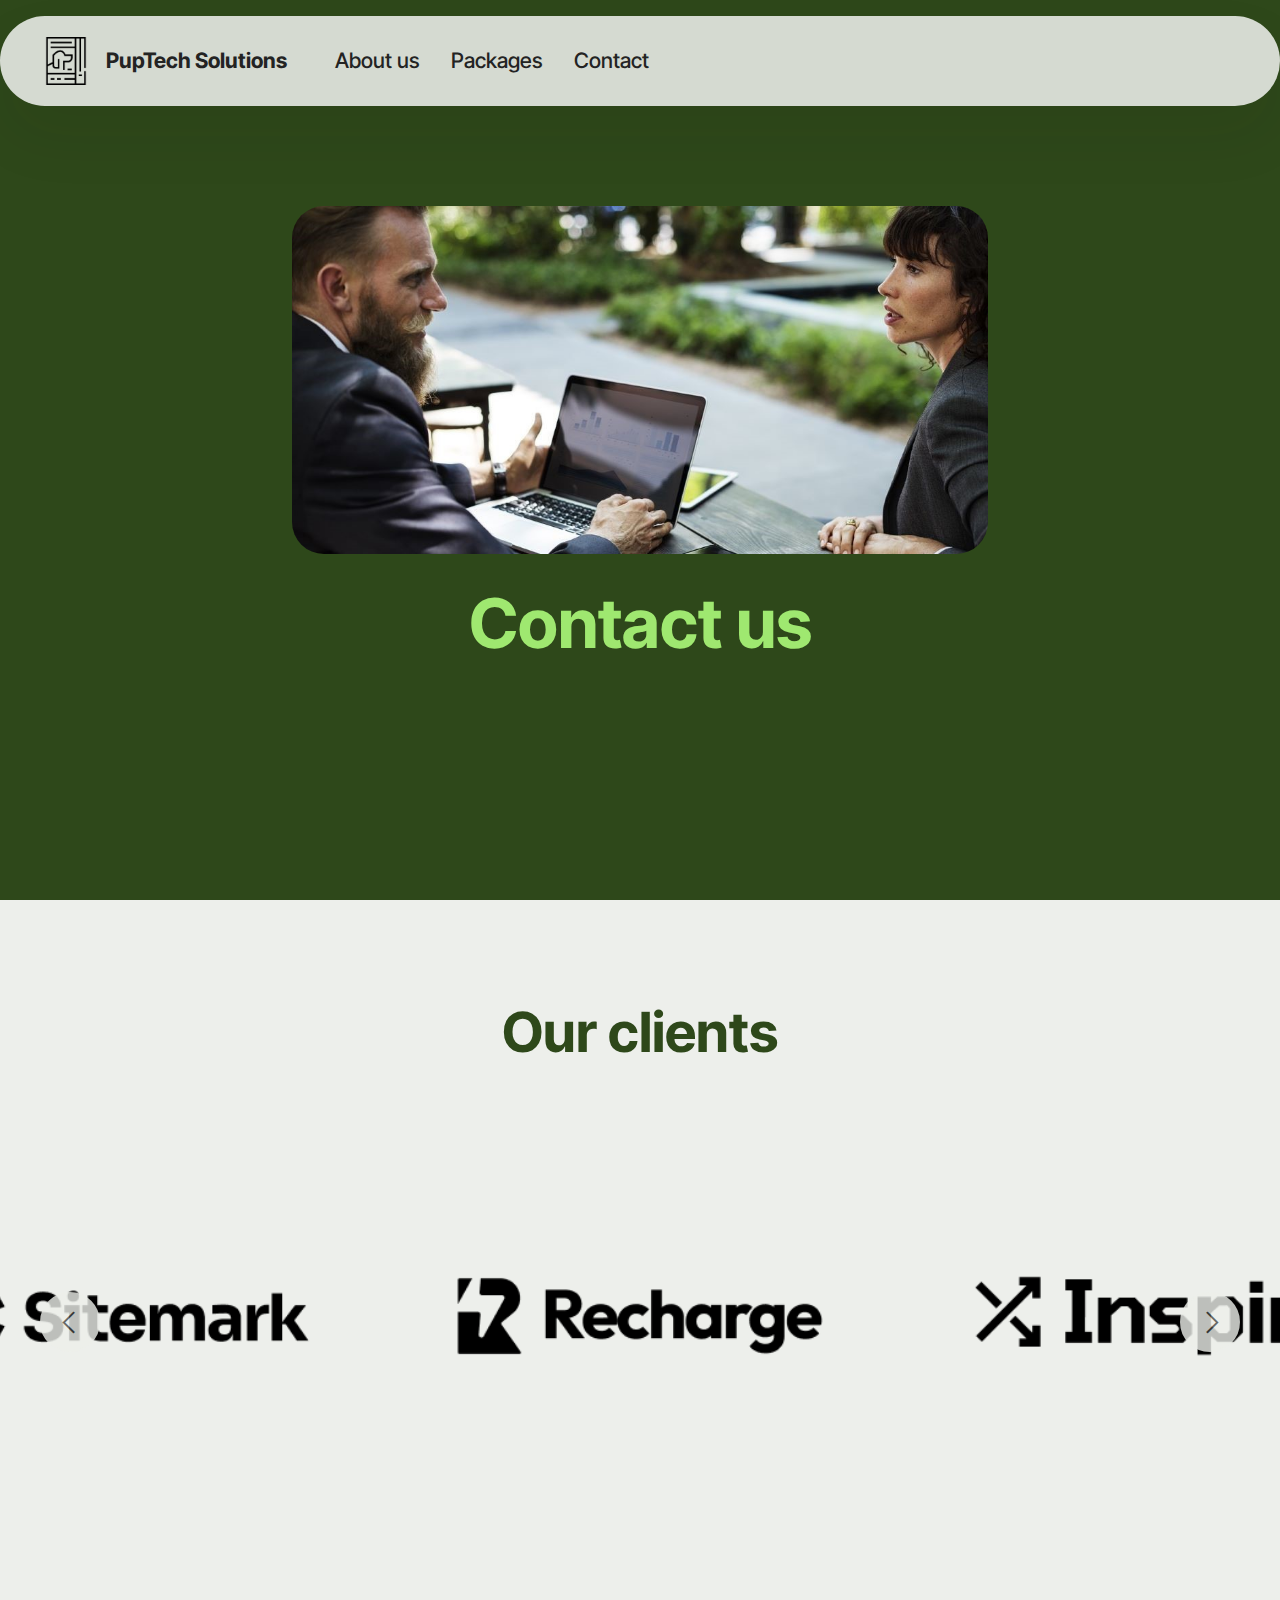
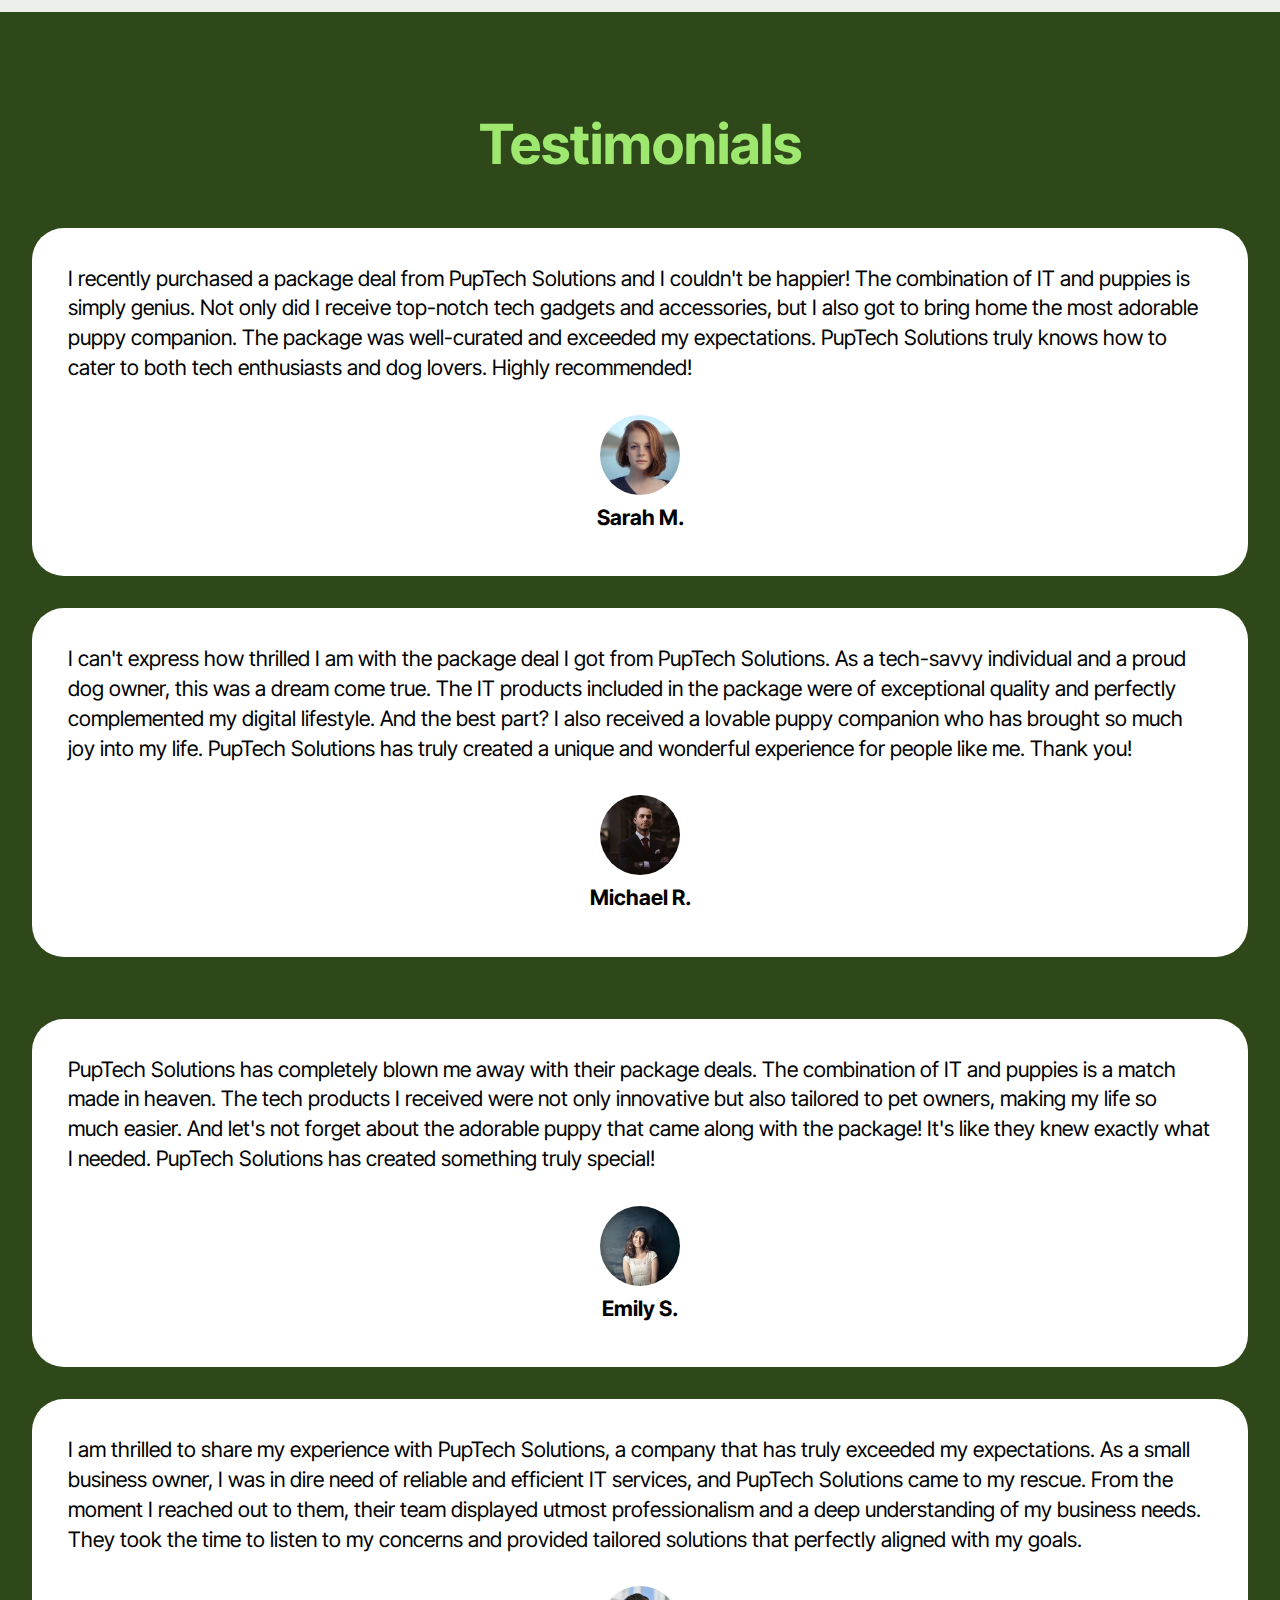
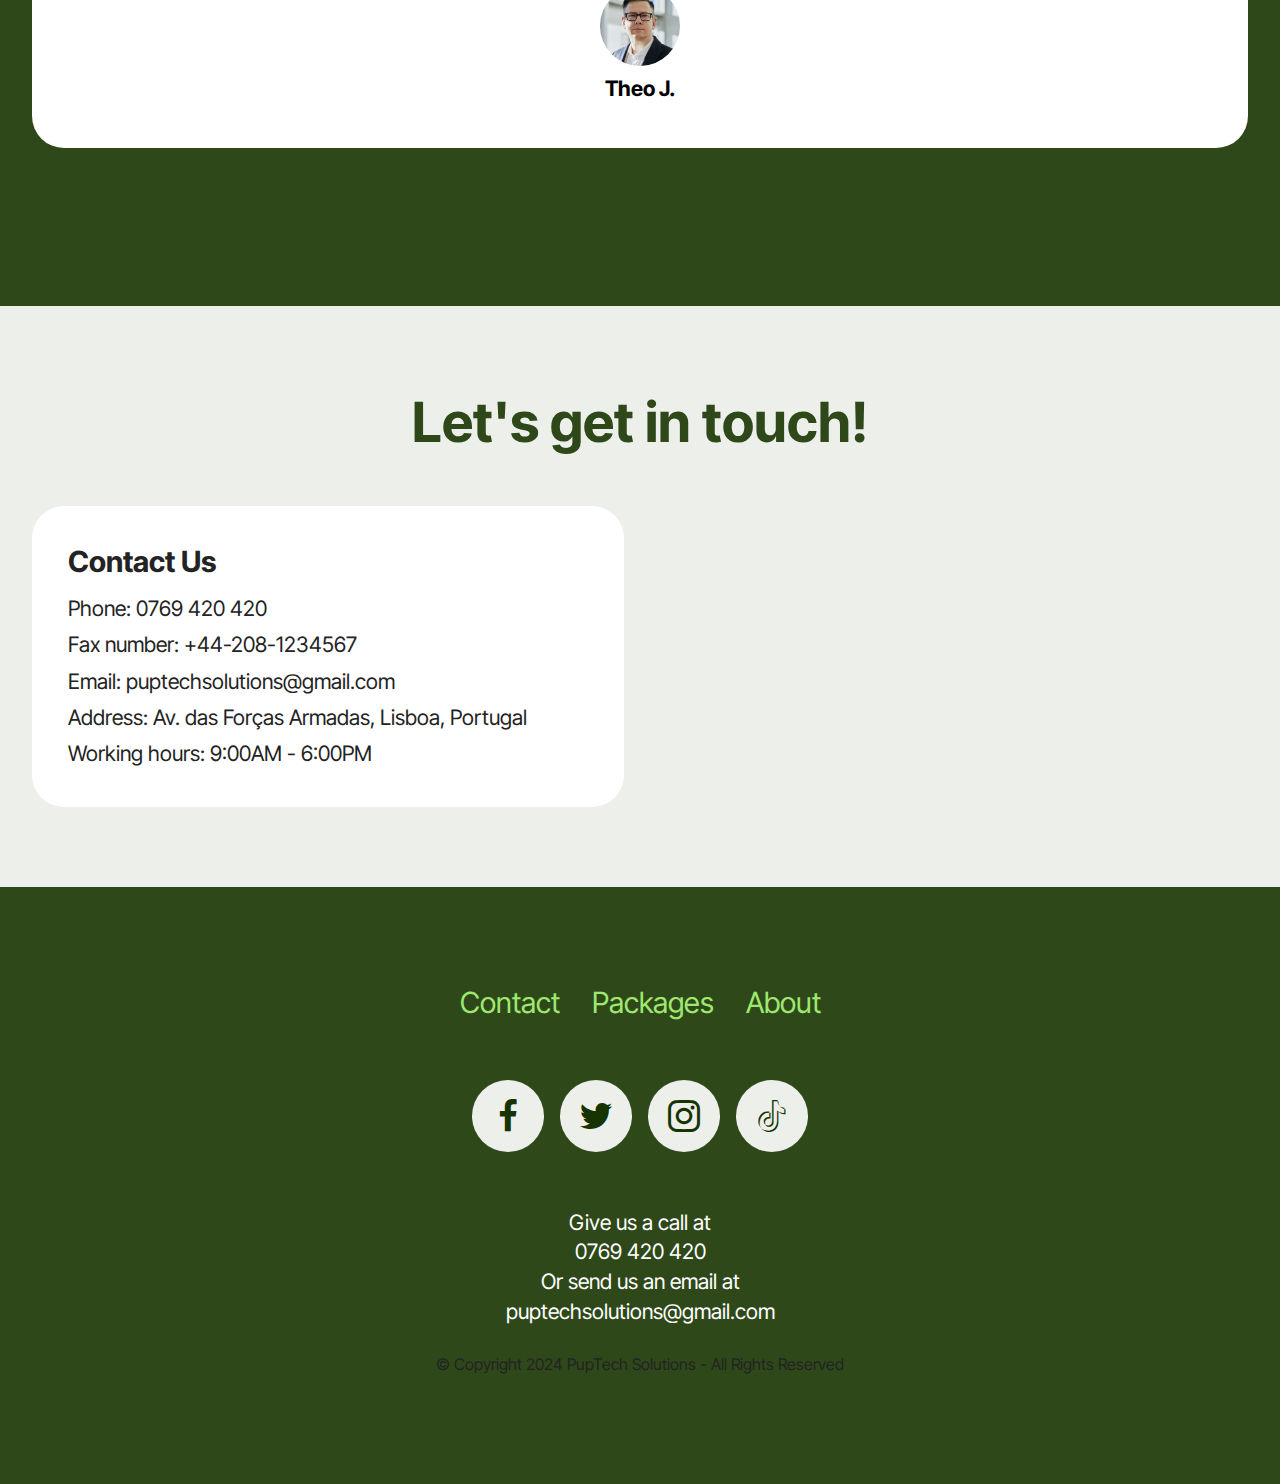
==== contact.html @ 8e588901 "Initial commit" ====
<!DOCTYPE html>
<html lang="en">

<head>
    <meta charset="UTF-8">
    <meta http-equiv="X-UA-Compatible" content="IE=edge">
    <meta name="viewport" content="width=device-width, initial-scale=1, minimum-scale=1">
    <link rel="shortcut icon" href="assets/images/logo.png" type="image/x-icon">
    <meta name="description"
        content="An IT company that sells services like website design, content management system, e-commerce functionality, search engine optimization, social media integration and ongoing support and maintenance.">
    <meta name="author" content="Fuiorea Iulia-Alexandra">
    <meta name="keywords" content="IT services, UI Design, UX design, WEB Design, CMS ">
    <title>Contact</title>
    <link rel="stylesheet" href="assets/web/assets/mobirise-icons2/mobirise2.css">
    <link rel="stylesheet" href="assets/bootstrap/css/bootstrap.min.css">
    <link rel="stylesheet" href="assets/bootstrap/css/bootstrap-grid.min.css">
    <link rel="stylesheet" href="assets/bootstrap/css/bootstrap-reboot.min.css">
    <link rel="stylesheet" href="assets/dropdown/css/style.css">
    <link rel="stylesheet" href="assets/socicon/css/styles.css">
    <link rel="stylesheet" href="assets/theme/css/style.css">
    <link rel="preload"
        href="https://fonts.googleapis.com/css?family=Inter+Tight:100,200,300,400,500,600,700,800,900,100i,200i,300i,400i,500i,600i,700i,800i,900i&display=swap"
        as="style" onload="this.onload=null;this.rel='stylesheet'">
    <noscript>
        <link rel="stylesheet"
            href="https://fonts.googleapis.com/css?family=Inter+Tight:100,200,300,400,500,600,700,800,900,100i,200i,300i,400i,500i,600i,700i,800i,900i&display=swap">
    </noscript>
    <link rel="preload" as="style" href="assets/mobirise/css/mbr-additional.css">
    <link rel="stylesheet" href="assets/mobirise/css/mbr-additional.css" type="text/css">
</head>

<body>

    <div data-bs-version="5.1" class="menu menu1 cid-u0TonssDWc" once="menu" id="menu01-k">
        <nav class="navbar navbar-dropdown navbar-expand-lg">
            <div class="container">
                <div class="navbar-brand">
                    <span class="navbar-logo">
                        <a href="index.html#header12-m">
                            <img src="assets/images/logo.png" alt="Logo" style="height: 3rem;">
                        </a>
                    </span>
                    <span class="navbar-caption-wrap"><a class="navbar-caption text-black text-primary display-7"
                            href="index.html#header12-m">PupTech Solutions</a></span>
                </div>
                <button class="navbar-toggler" type="button" data-toggle="collapse" data-bs-toggle="collapse"
                    data-target="#navbarSupportedContent" data-bs-target="#navbarSupportedContent"
                    aria-controls="navbarNavAltMarkup" aria-expanded="false" aria-label="Toggle navigation">
                    <span class="hamburger">
                        <span></span>
                        <span></span>
                        <span></span>
                        <span></span>
                    </span>
                </button>
                <div class="collapse navbar-collapse" id="navbarSupportedContent">
                    <ul class="navbar-nav nav-dropdown nav-right" data-app-modern-menu="true">
                        <li class="nav-item">
                            <a class="nav-link link text-black text-primary display-4"
                                href="index.html#header12-m">About us</a>
                        </li>
                        <li class="nav-item">
                            <a class="nav-link link text-black text-primary display-4" href="packages.html#header12-13"
                                aria-expanded="false">Packages</a>
                        </li>

                        <li class="nav-item">
                            <a class="nav-link link text-black text-primary display-4"
                                href="contact.html#header12-12">Contact</a>
                        </li>
                    </ul>


                </div>
            </div>
        </nav>
    </div>

    <div data-bs-version="5.1" class="header12 cid-u0TWVbVPZF mbr-fullscreen" id="header12-12">



        <div class="text-center container">
            <div class="row mb-4 justify-content-center">
                <div class="col-12 col-md-7">
                    <img class="w-100" src="assets/images/hero4.jpg" alt="two people talking in front of a laptop">
                </div>
            </div>
            <div class="row justify-content-center">
                <div class="col-md-12 content-head">
                    <h1 class="mbr-section-title mbr-fonts-style mb-4 display-1"><strong>Contact us</strong></h1>


                </div>
            </div>
        </div>
    </div>

    <div data-bs-version="5.1" class="slider4 mbr-embla cid-u1gmJNSJfL" id="slider04-1a">


        <div class="container-fluid">
            <div class="row mb-5 justify-content-center">
                <div class="col-12 content-head">
                    <h2 class="mbr-section-title mbr-fonts-style align-center mb-0 display-2"><strong>Our
                            clients</strong></h2>

                </div>
            </div>
            <div class="row">
                <div class="col-12">
                    <div class="embla position-relative" data-skip-snaps="true" data-align="center"
                        data-contain-scroll="trimSnaps" data-loop="true" data-auto-play-interval="5"
                        data-draggable="true">
                        <div class="embla__viewport">
                            <div class="embla__container">
                                <div class="embla__slide slider-image item active"
                                    style="margin-left: 1rem; margin-right: 1rem;">
                                    <div class="slide-content">
                                        <div class="item-img">
                                            <div class="item-wrapper">
                                                <img src="assets/images/1.png" alt="Recharge logo">
                                            </div>
                                        </div>
                                    </div>
                                </div>

                                <div class="embla__slide slider-image item"
                                    style="margin-left: 1rem; margin-right: 1rem;">
                                    <div class="slide-content">
                                        <div class="item-img">
                                            <div class="item-wrapper">
                                                <img src="assets/images/6.png" alt="Inspire logo"
                                                    data-slide-to="1" data-bs-slide-to="1">
                                            </div>
                                        </div>
                                    </div>
                                </div>
                                <div class="embla__slide slider-image item"
                                    style="margin-left: 1rem; margin-right: 1rem;">
                                    <div class="slide-content">
                                        <div class="item-img">
                                            <div class="item-wrapper">
                                                <img src="assets/images/2.png" alt="Border logo"
                                                    data-slide-to="2" data-bs-slide-to="2">
                                            </div>
                                        </div>
                                    </div>
                                </div>
                                <div class="embla__slide slider-image item"
                                    style="margin-left: 1rem; margin-right: 1rem;">
                                    <div class="slide-content">
                                        <div class="item-img">
                                            <div class="item-wrapper">
                                                <img src="assets/images/4.png" alt="Sitemark logo">
                                            </div>
                                        </div>
                                    </div>
                                </div>

                            </div>
                        </div>
                        <button class="embla__button embla__button--prev">
                            <span class="mobi-mbri mobi-mbri-arrow-prev" aria-hidden="true"></span>
                            <span class="sr-only visually-hidden visually-hidden">Previous</span>
                        </button>
                        <button class="embla__button embla__button--next">
                            <span class="mobi-mbri mobi-mbri-arrow-next" aria-hidden="true"></span>
                            <span class="sr-only visually-hidden visually-hidden">Next</span>
                        </button>
                    </div>
                </div>
            </div>
        </div>
    </div>

    <div data-bs-version="5.1" class="people04 cid-u0TVHzVcO6" id="people04-u">


        <div class="container">
            <div class="row mb-5 justify-content-center">
                <div class="col-12 mb-0 content-head">
                    <h2 class="mbr-section-title mbr-fonts-style align-center mb-0 display-2">
                        <strong>Testimonials</strong>
                    </h2>

                </div>
            </div>
            <div class="row mbr-masonry" data-masonry="{&quot;percentPosition&quot;: true }">
                <div class="item features-without-image col-12 col-md-6 col-lg-12 active">
                    <div class="item-wrapper">
                        <div class="card-box align-left">
                            <p class="card-text mbr-fonts-style display-7">
                                I recently purchased a package deal from PupTech Solutions and I couldn't be happier!
                                The combination of IT and puppies is simply genius. Not only did I receive top-notch
                                tech gadgets and accessories, but I also got to bring home the most adorable puppy
                                companion. The package was well-curated and exceeded my expectations. PupTech Solutions
                                truly knows how to cater to both tech enthusiasts and dog lovers. Highly recommended!
                            </p>
                            <div class="img-wrapper mt-4 mb-2">
                                <img src="assets/images/test1.jpg" alt="a red haired woman" data-slide-to="0"
                                    data-bs-slide-to="0">
                            </div>
                            <p class="card-title mbr-fonts-style display-7"><strong>Sarah M.</strong></p>
                        </div>
                    </div>
                </div>
                <div class="item features-without-image col-12 col-md-6 col-lg-12">
                    <div class="item-wrapper">
                        <div class="card-box align-left">
                            <p class="card-text mbr-fonts-style display-7">
                                I can't express how thrilled I am with the package deal I got from PupTech Solutions. As
                                a tech-savvy individual and a proud dog owner, this was a dream come true. The IT
                                products included in the package were of exceptional quality and perfectly complemented
                                my digital lifestyle. And the best part? I also received a lovable puppy companion who
                                has brought so much joy into my life. PupTech Solutions has truly created a unique and
                                wonderful experience for people like me. Thank you!
                            </p>
                            <div class="img-wrapper mt-4 mb-2">
                                <img src="assets/images/test2.jpg" data-slide-to="1" data-bs-slide-to="1"
                                    alt="a man in a suit">
                            </div>
                            <p class="card-title mbr-fonts-style display-7"><strong>Michael R.</strong></p>
                        </div>
                    </div>
                </div>
                <div class="item features-without-image col-12 col-md-6 col-lg-12">
                    <div class="item-wrapper">
                        <div class="card-box align-left">
                            <p class="card-text mbr-fonts-style display-7">
                                PupTech Solutions has completely blown me away with their package deals. The combination
                                of IT and puppies is a match made in heaven. The tech products I received were not only
                                innovative but also tailored to pet owners, making my life so much easier. And let's not
                                forget about the adorable puppy that came along with the package! It's like they knew
                                exactly what I needed. PupTech Solutions has created something truly special!
                            </p>
                            <div class="img-wrapper mt-4 mb-2">
                                <img src="assets/images/test3.jpg" data-slide-to="2" data-bs-slide-to="2"
                                    alt="a smiling woman">
                            </div>
                            <p class="card-title mbr-fonts-style display-7">
                                <strong>Emily S.</strong>
                            </p>
                        </div>
                    </div>
                </div>
                <div class="item features-without-image col-12 col-md-6 col-lg-12">
                    <div class="item-wrapper">
                        <div class="card-box align-left">
                            <p class="card-text mbr-fonts-style display-7">I am thrilled to share my experience with
                                PupTech Solutions, a company that has truly exceeded my expectations. As a small
                                business owner, I was in dire need of reliable and efficient IT services, and PupTech
                                Solutions came to my rescue. From the moment I reached out to them, their team displayed
                                utmost professionalism and a deep understanding of my business needs. They took the time
                                to listen to my concerns and provided tailored solutions that perfectly aligned with my
                                goals.</p>
                            <div class="img-wrapper mt-4 mb-2">
                                <img src="assets/images/m-46.jpeg" data-slide-to="3" data-bs-slide-to="4"
                                    alt="a man with glasses">
                            </div>
                            <p class="card-title mbr-fonts-style display-7"><strong>Theo J.</strong></p>
                        </div>
                    </div>
                </div>



            </div>
        </div>
    </div>

    <div data-bs-version="5.1" class="contacts02 map1 cid-u0TVMBwJCD" id="contacts02-w">
        <div class="container">
            <div class="row justify-content-center">
                <div class="col-12 content-head">
                    <div class="mbr-section-head mb-5">
                        <h2 class="mbr-section-title mbr-fonts-style align-center mb-0 display-2">
                            <strong>Let's get in touch!</strong>
                        </h2>

                    </div>
                </div>
            </div>
            <div class="row justify-content-center">
                <div class="card col-12 col-md-12 col-lg-6">
                    <div class="card-wrapper">
                        <div class="text-wrapper">
                            <h3 class="cardTitle mbr-fonts-style mb-2 display-5">
                                <strong>Contact Us</strong>
                            </h3>
                            <ul class="list mbr-fonts-style display-7">
                                <li class="mbr-text item-wrap">Phone: 0769 420 420</li>
                                <li class="mbr-text item-wrap">Fax number: +44-208-1234567</li>
                                <li class="mbr-text item-wrap">Email: puptechsolutions@gmail.com</li>
                                <li class="mbr-text item-wrap">Address: Av. das Forças Armadas, Lisboa, Portugal</li>
                                <li class="mbr-text item-wrap">Working hours: 9:00AM - 6:00PM</li>
                            </ul>
                        </div>
                    </div>
                </div>
                <div class="map-wrapper col-md-12 col-lg-6">
                    <div class="google-map"><iframe frameborder="0" style="border:0"
                            src="https://www.google.com/maps/embed?pb=!1m18!1m12!1m3!1d17509.33470968742!2d-9.158383370141383!3d38.748929037422656!2m3!1f0!2f0!3f0!3m2!1i1024!2i768!4f13.1!3m3!1m2!1s0xd19331a61e4f33b%3A0x400ebbde49036d0!2sLisbon%2C%20Portugal!5e0!3m2!1sen!2sro!4v1705165207655!5m2!1sen!2sro"
                            allowfullscreen=""></iframe></div>
                </div>
            </div>
        </div>
    </div>

    <div data-bs-version="5.1" class="footer3 cid-u0TSkn3rPJ" once="footers" id="footer03-l">
        <div class="container">
            <div class="row">
                <div class="row-links">
                    <ul class="header-menu">
                        <li class="header-menu-item mbr-fonts-style display-5"><a href="contact.html"
                                class="text-primary">Contact</a></li>
                        <li class="header-menu-item mbr-fonts-style display-5"><strong><a href="packages.html"
                                    class="text-primary">Packages</a></strong></li>
                        <li class="header-menu-item mbr-fonts-style display-5">
                            <a href="index.html" class="text-primary">About</a>
                        </li>
                    </ul>
                </div>

                <div class="col-12 mt-4">
                    <div class="social-row">
                        <div class="soc-item">
                            <a href="https://www.facebook.com/" target="_blank">
                                <span class="mbr-iconfont display-7 socicon-facebook socicon"></span>
                            </a>
                        </div>
                        <div class="soc-item">
                            <a href="https://twitter.com/?lang=en" target="_blank">
                                <span class="mbr-iconfont socicon-twitter socicon"></span>
                            </a>
                        </div>
                        <div class="soc-item">
                            <a href="https://www.instagram.com/" target="_blank">
                                <span class="mbr-iconfont socicon-instagram socicon"></span>
                            </a>
                        </div>
                        <div class="soc-item">
                            <a href="https://www.tiktok.com/" target="_blank">
                                <span class="mbr-iconfont socicon-tiktok socicon"></span>
                            </a>
                        </div>

                    </div>
                </div>
                <div class="col-12 mt-5">
                    <p class="mbr-fonts-style copyright display-7">Give us a call at<br>0769 420 420<br>Or send us an
                        email at<br>puptechsolutions@gmail.com<br><br></p>
                    <p>
                        © Copyright 2024 PupTech Solutions&nbsp;- All Rights Reserved
                    </p>
                    <p></p>
                </div>
            </div>
        </div>
    </div>

    <script src="assets/bootstrap/js/bootstrap.bundle.min.js"></script>
    <script src="assets/smoothscroll/smooth-scroll.js"></script>
    <script src="assets/ytplayer/index.js"></script>
    <script src="assets/dropdown/js/navbar-dropdown.js"></script>
    <script src="assets/embla/embla.min.js"></script>
    <script src="assets/embla/script.js"></script>
    <script src="assets/masonry/masonry.pkgd.min.js"></script>
    <script src="assets/imagesloaded/imagesloaded.pkgd.min.js"></script>
    <script src="assets/theme/js/script.js"></script>


</body>

</html>
---- assets/web/assets/mobirise-icons2/mobirise2.css ----
@font-face {
  font-family: 'Moririse2';
  font-display: swap;
  src:  url('mobirise2.eot?f2bix4');
  src:  url('mobirise2.eot?f2bix4#iefix') format('embedded-opentype'),
    url('mobirise2.ttf?f2bix4') format('truetype'),
    url('mobirise2.woff?f2bix4') format('woff'),
    url('mobirise2.svg?f2bix4#mobirise2') format('svg');
  font-weight: normal;
  font-style: normal;
}

[class^="mobi-"], [class*=" mobi-"] {
  /* use !important to prevent issues with browser extensions that change fonts */
  font-family: 'Moririse2' !important;
  speak: none;
  font-style: normal;
  font-weight: normal;
  font-variant: normal;
  text-transform: none;
  line-height: 1;

  /* Better Font Rendering =========== */
  -webkit-font-smoothing: antialiased;
  -moz-osx-font-smoothing: grayscale;
}

.mobi-mbri-add-submenu:before {
  content: "\e900";
}
.mobi-mbri-alert:before {
  content: "\e901";
}
.mobi-mbri-align-center:before {
  content: "\e902";
}
.mobi-mbri-align-justify:before {
  content: "\e903";
}
.mobi-mbri-align-left:before {
  content: "\e904";
}
.mobi-mbri-align-right:before {
  content: "\e905";
}
.mobi-mbri-android:before {
  content: "\e906";
}
.mobi-mbri-apple:before {
  content: "\e907";
}
.mobi-mbri-arrow-down:before {
  content: "\e908";
}
.mobi-mbri-arrow-next:before {
  content: "\e909";
}
.mobi-mbri-arrow-prev:before {
  content: "\e90a";
}
.mobi-mbri-arrow-up:before {
  content: "\e90b";
}
.mobi-mbri-bold:before {
  content: "\e90c";
}
.mobi-mbri-bookmark:before {
  content: "\e90d";
}
.mobi-mbri-bootstrap:before {
  content: "\e90e";
}
.mobi-mbri-briefcase:before {
  content: "\e90f";
}
.mobi-mbri-browse:before {
  content: "\e910";
}
.mobi-mbri-bulleted-list:before {
  content: "\e911";
}
.mobi-mbri-calendar:before {
  content: "\e912";
}
.mobi-mbri-camera:before {
  content: "\e913";
}
.mobi-mbri-cart-add:before {
  content: "\e914";
}
.mobi-mbri-cart-full:before {
  content: "\e915";
}
.mobi-mbri-cash:before {
  content: "\e916";
}
.mobi-mbri-change-style:before {
  content: "\e917";
}
.mobi-mbri-chat:before {
  content: "\e918";
}
.mobi-mbri-clock:before {
  content: "\e919";
}
.mobi-mbri-close:before {
  content: "\e91a";
}
.mobi-mbri-cloud:before {
  content: "\e91b";
}
.mobi-mbri-code:before {
  content: "\e91c";
}
.mobi-mbri-contact-form:before {
  content: "\e91d";
}
.mobi-mbri-credit-card:before {
  content: "\e91e";
}
.mobi-mbri-cursor-click:before {
  content: "\e91f";
}
.mobi-mbri-cust-feedback:before {
  content: "\e920";
}
.mobi-mbri-database:before {
  content: "\e921";
}
.mobi-mbri-delivery:before {
  content: "\e922";
}
.mobi-mbri-desktop:before {
  content: "\e923";
}
.mobi-mbri-devices:before {
  content: "\e924";
}
.mobi-mbri-down:before {
  content: "\e925";
}
.mobi-mbri-download-2:before {
  content: "\e926";
}
.mobi-mbri-download:before {
  content: "\e927";
}
.mobi-mbri-drag-n-drop-2:before {
  content: "\e928";
}
.mobi-mbri-drag-n-drop:before {
  content: "\e929";
}
.mobi-mbri-edit-2:before {
  content: "\e92a";
}
.mobi-mbri-edit:before {
  content: "\e92b";
}
.mobi-mbri-error:before {
  content: "\e92c";
}
.mobi-mbri-extension:before {
  content: "\e92d";
}
.mobi-mbri-features:before {
  content: "\e92e";
}
.mobi-mbri-file:before {
  content: "\e92f";
}
.mobi-mbri-flag:before {
  content: "\e930";
}
.mobi-mbri-folder:before {
  content: "\e931";
}
.mobi-mbri-gift:before {
  content: "\e932";
}
.mobi-mbri-github:before {
  content: "\e933";
}
.mobi-mbri-globe-2:before {
  content: "\e934";
}
.mobi-mbri-globe:before {
  content: "\e935";
}
.mobi-mbri-growing-chart:before {
  content: "\e936";
}
.mobi-mbri-hearth:before {
  content: "\e937";
}
.mobi-mbri-help:before {
  content: "\e938";
}
.mobi-mbri-home:before {
  content: "\e939";
}
.mobi-mbri-hot-cup:before {
  content: "\e93a";
}
.mobi-mbri-idea:before {
  content: "\e93b";
}
.mobi-mbri-image-gallery:before {
  content: "\e93c";
}
.mobi-mbri-image-slider:before {
  content: "\e93d";
}
.mobi-mbri-info:before {
  content: "\e93e";
}
.mobi-mbri-italic:before {
  content: "\e93f";
}
.mobi-mbri-key:before {
  content: "\e940";
}
.mobi-mbri-laptop:before {
  content: "\e941";
}
.mobi-mbri-layers:before {
  content: "\e942";
}
.mobi-mbri-left-right:before {
  content: "\e943";
}
.mobi-mbri-left:before {
  content: "\e944";
}
.mobi-mbri-letter:before {
  content: "\e945";
}
.mobi-mbri-like:before {
  content: "\e946";
}
.mobi-mbri-link:before {
  content: "\e947";
}
.mobi-mbri-lock:before {
  content: "\e948";
}
.mobi-mbri-login:before {
  content: "\e949";
}
.mobi-mbri-logout:before {
  content: "\e94a";
}
.mobi-mbri-magic-stick:before {
  content: "\e94b";
}
.mobi-mbri-map-pin:before {
  content: "\e94c";
}
.mobi-mbri-menu:before {
  content: "\e94d";
}
.mobi-mbri-mobile-2:before {
  content: "\e94e";
}
.mobi-mbri-mobile-horizontal:before {
  content: "\e94f";
}
.mobi-mbri-mobile:before {
  content: "\e950";
}
.mobi-mbri-mobirise:before {
  content: "\e951";
}
.mobi-mbri-more-horizontal:before {
  content: "\e952";
}
.mobi-mbri-more-vertical:before {
  content: "\e953";
}
.mobi-mbri-music:before {
  content: "\e954";
}
.mobi-mbri-new-file:before {
  content: "\e955";
}
.mobi-mbri-numbered-list:before {
  content: "\e956";
}
.mobi-mbri-opened-folder:before {
  content: "\e957";
}
.mobi-mbri-pages:before {
  content: "\e958";
}
.mobi-mbri-paper-plane:before {
  content: "\e959";
}
.mobi-mbri-paperclip:before {
  content: "\e95a";
}
.mobi-mbri-phone:before {
  content: "\e95b";
}
.mobi-mbri-photo:before {
  content: "\e95c";
}
.mobi-mbri-photos:before {
  content: "\e95d";
}
.mobi-mbri-pin:before {
  content: "\e95e";
}
.mobi-mbri-play:before {
  content: "\e95f";
}
.mobi-mbri-plus:before {
  content: "\e960";
}
.mobi-mbri-preview:before {
  content: "\e961";
}
.mobi-mbri-print:before {
  content: "\e962";
}
.mobi-mbri-protect:before {
  content: "\e963";
}
.mobi-mbri-question:before {
  content: "\e964";
}
.mobi-mbri-quote-left:before {
  content: "\e965";
}
.mobi-mbri-quote-right:before {
  content: "\e966";
}
.mobi-mbri-redo:before {
  content: "\e967";
}
.mobi-mbri-refresh:before {
  content: "\e968";
}
.mobi-mbri-responsive-2:before {
  content: "\e969";
}
.mobi-mbri-responsive:before {
  content: "\e96a";
}
.mobi-mbri-right:before {
  content: "\e96b";
}
.mobi-mbri-rocket:before {
  content: "\e96c";
}
.mobi-mbri-sad-face:before {
  content: "\e96d";
}
.mobi-mbri-sale:before {
  content: "\e96e";
}
.mobi-mbri-save:before {
  content: "\e96f";
}
.mobi-mbri-search:before {
  content: "\e970";
}
.mobi-mbri-setting-2:before {
  content: "\e971";
}
.mobi-mbri-setting-3:before {
  content: "\e972";
}
.mobi-mbri-setting:before {
  content: "\e973";
}
.mobi-mbri-share:before {
  content: "\e974";
}
.mobi-mbri-shopping-bag:before {
  content: "\e975";
}
.mobi-mbri-shopping-basket:before {
  content: "\e976";
}
.mobi-mbri-shopping-cart:before {
  content: "\e977";
}
.mobi-mbri-sites:before {
  content: "\e978";
}
.mobi-mbri-smile-face:before {
  content: "\e979";
}
.mobi-mbri-speed:before {
  content: "\e97a";
}
.mobi-mbri-star:before {
  content: "\e97b";
}
.mobi-mbri-success:before {
  content: "\e97c";
}
.mobi-mbri-sun:before {
  content: "\e97d";
}
.mobi-mbri-sun2:before {
  content: "\e97e";
}
.mobi-mbri-tablet-vertical:before {
  content: "\e97f";
}
.mobi-mbri-tablet:before {
  content: "\e980";
}
.mobi-mbri-target:before {
  content: "\e981";
}
.mobi-mbri-timer:before {
  content: "\e982";
}
.mobi-mbri-to-ftp:before {
  content: "\e983";
}
.mobi-mbri-to-local-drive:before {
  content: "\e984";
}
.mobi-mbri-touch-swipe:before {
  content: "\e985";
}
.mobi-mbri-touch:before {
  content: "\e986";
}
.mobi-mbri-trash:before {
  content: "\e987";
}
.mobi-mbri-underline:before {
  content: "\e988";
}
.mobi-mbri-undo:before {
  content: "\e989";
}
.mobi-mbri-unlink:before {
  content: "\e98a";
}
.mobi-mbri-unlock:before {
  content: "\e98b";
}
.mobi-mbri-up-down:before {
  content: "\e98c";
}
.mobi-mbri-up:before {
  content: "\e98d";
}
.mobi-mbri-update:before {
  content: "\e98e";
}
.mobi-mbri-upload-2:before {
  content: "\e98f";
}
.mobi-mbri-upload:before {
  content: "\e990";
}
.mobi-mbri-user-2:before {
  content: "\e991";
}
.mobi-mbri-user:before {
  content: "\e992";
}
.mobi-mbri-users:before {
  content: "\e993";
}
.mobi-mbri-video-play:before {
  content: "\e994";
}
.mobi-mbri-video:before {
  content: "\e995";
}
.mobi-mbri-watch:before {
  content: "\e996";
}
.mobi-mbri-website-theme-2:before {
  content: "\e997";
}
.mobi-mbri-website-theme:before {
  content: "\e998";
}
.mobi-mbri-wifi:before {
  content: "\e999";
}
.mobi-mbri-windows:before {
  content: "\e99a";
}
.mobi-mbri-zoom-in:before {
  content: "\e99b";
}
.mobi-mbri-zoom-out:before {
  content: "\e99c";
}
---- assets/dropdown/css/style.css ----
.navbar-dropdown {
  left: 0;
  padding: 0;
  position: absolute;
  right: 0;
  top: 0;
  transition: all 0.45s ease;
  z-index: 1030;
  background: #282828; }
  .navbar-dropdown .navbar-logo {
    margin-right: 0.8rem;
    transition: margin 0.3s ease-in-out;
    vertical-align: middle; }
    .navbar-dropdown .navbar-logo img {
      height: 3.125rem;
      transition: all 0.3s ease-in-out; }
    .navbar-dropdown .navbar-logo.mbr-iconfont {
      font-size: 3.125rem;
      line-height: 3.125rem; }
  .navbar-dropdown .navbar-caption {
    font-weight: 700;
    white-space: normal;
    vertical-align: -4px;
    line-height: 3.125rem !important; }
    .navbar-dropdown .navbar-caption, .navbar-dropdown .navbar-caption:hover {
      color: inherit;
      text-decoration: none; }
  .navbar-dropdown .mbr-iconfont + .navbar-caption {
    vertical-align: -1px; }
  .navbar-dropdown.navbar-fixed-top {
    position: fixed; }
  .navbar-dropdown .navbar-brand span {
    vertical-align: -4px; }
  .navbar-dropdown.bg-color.transparent {
    background: none; }
  .navbar-dropdown.navbar-short .navbar-brand {
    padding: 0.625rem 0; }
    .navbar-dropdown.navbar-short .navbar-brand span {
      vertical-align: -1px; }
  .navbar-dropdown.navbar-short .navbar-caption {
    line-height: 2.375rem !important;
    vertical-align: -2px; }
  .navbar-dropdown.navbar-short .navbar-logo {
    margin-right: 0.5rem; }
    .navbar-dropdown.navbar-short .navbar-logo img {
      height: 2.375rem; }
    .navbar-dropdown.navbar-short .navbar-logo.mbr-iconfont {
      font-size: 2.375rem;
      line-height: 2.375rem; }
  .navbar-dropdown.navbar-short .mbr-table-cell {
    height: 3.625rem; }
  .navbar-dropdown .navbar-close {
    left: 0.6875rem;
    position: fixed;
    top: 0.75rem;
    z-index: 1000; }
  .navbar-dropdown .hamburger-icon {
    content: "";
    display: inline-block;
    vertical-align: middle;
    width: 16px;
    -webkit-box-shadow: 0 -6px 0 1px #282828,0 0 0 1px #282828,0 6px 0 1px #282828;
    -moz-box-shadow: 0 -6px 0 1px #282828,0 0 0 1px #282828,0 6px 0 1px #282828;
    box-shadow: 0 -6px 0 1px #282828,0 0 0 1px #282828,0 6px 0 1px #282828; }

.dropdown-menu .dropdown-toggle[data-toggle="dropdown-submenu"]::after {
  border-bottom: 0.35em solid transparent;
  border-left: 0.35em solid;
  border-right: 0;
  border-top: 0.35em solid transparent;
  margin-left: 0.3rem; }

.dropdown-menu .dropdown-item:focus {
  outline: 0; }

.nav-dropdown {
  font-size: 0.75rem;
  font-weight: 500;
  height: auto !important; }
  .nav-dropdown .nav-btn {
    padding-left: 1rem; }
  .nav-dropdown .link {
    margin: .667em 1.667em;
    font-weight: 500;
    padding: 0;
    transition: color .2s ease-in-out; }
    .nav-dropdown .link.dropdown-toggle {
      margin-right: 2.583em; }
      .nav-dropdown .link.dropdown-toggle::after {
        margin-left: .25rem;
        border-top: 0.35em solid;
        border-right: 0.35em solid transparent;
        border-left: 0.35em solid transparent;
        border-bottom: 0; }
      .nav-dropdown .link.dropdown-toggle[aria-expanded="true"] {
        margin: 0;
        padding: 0.667em 3.263em  0.667em 1.667em; }
  .nav-dropdown .link::after,
  .nav-dropdown .dropdown-item::after {
    color: inherit; }
  .nav-dropdown .btn {
    font-size: 0.75rem;
    font-weight: 700;
    letter-spacing: 0;
    margin-bottom: 0;
    padding-left: 1.25rem;
    padding-right: 1.25rem; }
  .nav-dropdown .dropdown-menu {
    border-radius: 0;
    border: 0;
    left: 0;
    margin: 0;
    padding-bottom: 1.25rem;
    padding-top: 1.25rem;
    position: relative; }
  .nav-dropdown .dropdown-submenu {
    margin-left: 0.125rem;
    top: 0; }
  .nav-dropdown .dropdown-item {
    font-weight: 500;
    line-height: 2;
    padding: 0.3846em 4.615em 0.3846em 1.5385em;
    position: relative;
    transition: color .2s ease-in-out, background-color .2s ease-in-out; }
    .nav-dropdown .dropdown-item::after {
      margin-top: -0.3077em;
      position: absolute;
      right: 1.1538em;
      top: 50%; }
    .nav-dropdown .dropdown-item:focus, .nav-dropdown .dropdown-item:hover {
      background: none; }

@media (max-width: 767px) {
  .nav-dropdown.navbar-toggleable-sm {
    bottom: 0;
    display: none;
    left: 0;
    overflow-x: hidden;
    position: fixed;
    top: 0;
    transform: translateX(-100%);
    -ms-transform: translateX(-100%);
    -webkit-transform: translateX(-100%);
    width: 18.75rem;
    z-index: 999; } }
.nav-dropdown.navbar-toggleable-xl {
  bottom: 0;
  display: none;
  left: 0;
  overflow-x: hidden;
  position: fixed;
  top: 0;
  transform: translateX(-100%);
  -ms-transform: translateX(-100%);
  -webkit-transform: translateX(-100%);
  width: 18.75rem;
  z-index: 999; }

.nav-dropdown-sm {
  display: block !important;
  overflow-x: hidden;
  overflow: auto;
  padding-top: 3.875rem; }
  .nav-dropdown-sm::after {
    content: "";
    display: block;
    height: 3rem;
    width: 100%; }
  .nav-dropdown-sm.collapse.in ~ .navbar-close {
    display: block !important; }
  .nav-dropdown-sm.collapsing, .nav-dropdown-sm.collapse.in {
    transform: translateX(0);
    -ms-transform: translateX(0);
    -webkit-transform: translateX(0);
    transition: all 0.25s ease-out;
    -webkit-transition: all 0.25s ease-out;
    background: #282828; }
  .nav-dropdown-sm.collapsing[aria-expanded="false"] {
    transform: translateX(-100%);
    -ms-transform: translateX(-100%);
    -webkit-transform: translateX(-100%); }
  .nav-dropdown-sm .nav-item {
    display: block;
    margin-left: 0 !important;
    padding-left: 0; }
  .nav-dropdown-sm .link,
  .nav-dropdown-sm .dropdown-item {
    border-top: 1px dotted rgba(255, 255, 255, 0.1);
    font-size: 0.8125rem;
    line-height: 1.6;
    margin: 0 !important;
    padding: 0.875rem 2.4rem 0.875rem 1.5625rem !important;
    position: relative;
    white-space: normal; }
    .nav-dropdown-sm .link:focus, .nav-dropdown-sm .link:hover,
    .nav-dropdown-sm .dropdown-item:focus,
    .nav-dropdown-sm .dropdown-item:hover {
      background: rgba(0, 0, 0, 0.2) !important;
      color: #c0a375; }
  .nav-dropdown-sm .nav-btn {
    position: relative;
    padding: 1.5625rem 1.5625rem 0 1.5625rem; }
    .nav-dropdown-sm .nav-btn::before {
      border-top: 1px dotted rgba(255, 255, 255, 0.1);
      content: "";
      left: 0;
      position: absolute;
      top: 0;
      width: 100%; }
    .nav-dropdown-sm .nav-btn + .nav-btn {
      padding-top: 0.625rem; }
      .nav-dropdown-sm .nav-btn + .nav-btn::before {
        display: none; }
  .nav-dropdown-sm .btn {
    padding: 0.625rem 0; }
  .nav-dropdown-sm .dropdown-toggle[data-toggle="dropdown-submenu"]::after {
    margin-left: .25rem;
    border-top: 0.35em solid;
    border-right: 0.35em solid transparent;
    border-left: 0.35em solid transparent;
    border-bottom: 0; }
  .nav-dropdown-sm .dropdown-toggle[data-toggle="dropdown-submenu"][aria-expanded="true"]::after {
    border-top: 0;
    border-right: 0.35em solid transparent;
    border-left: 0.35em solid transparent;
    border-bottom: 0.35em solid; }
  .nav-dropdown-sm .dropdown-menu {
    margin: 0;
    padding: 0;
    position: relative;
    top: 0;
    left: 0;
    width: 100%;
    border: 0;
    float: none;
    border-radius: 0;
    background: none; }
  .nav-dropdown-sm .dropdown-submenu {
    left: 100%;
    margin-left: 0.125rem;
    margin-top: -1.25rem;
    top: 0; }

.navbar-toggleable-sm .nav-dropdown .dropdown-menu {
  position: absolute; }

.navbar-toggleable-sm .nav-dropdown .dropdown-submenu {
  left: 100%;
  margin-left: 0.125rem;
  margin-top: -1.25rem;
  top: 0; }

.navbar-toggleable-sm.opened .nav-dropdown .dropdown-menu {
  position: relative; }

.navbar-toggleable-sm.opened .nav-dropdown .dropdown-submenu {
  left: 0;
  margin-left: 00rem;
  margin-top: 0rem;
  top: 0; }

.is-builder .nav-dropdown.collapsing {
  transition: none !important; }
---- assets/socicon/css/styles.css ----
@charset "UTF-8";

@font-face {
  font-family: 'Socicon';
  src:  url('../fonts/socicon.eot');
  src:  url('../fonts/socicon.eot?#iefix') format('embedded-opentype'),
    url('../fonts/socicon.woff2') format('woff2'),
    url('../fonts/socicon.ttf') format('truetype'),
    url('../fonts/socicon.woff') format('woff'),
    url('../fonts/socicon.svg#socicon') format('svg');
  font-weight: normal;
  font-style: normal;
  font-display: swap;
}

[data-icon]:before {
  font-family: "socicon" !important;
  content: attr(data-icon);
  font-style: normal !important;
  font-weight: normal !important;
  font-variant: normal !important;
  text-transform: none !important;
  speak: none;
  line-height: 1;
  -webkit-font-smoothing: antialiased;
  -moz-osx-font-smoothing: grayscale;
}

[class^="socicon-"], [class*=" socicon-"] {
  /* use !important to prevent issues with browser extensions that change fonts */
  font-family: 'Socicon' !important;
  speak: none;
  font-style: normal;
  font-weight: normal;
  font-variant: normal;
  text-transform: none;
  line-height: 1;

  /* Better Font Rendering =========== */
  -webkit-font-smoothing: antialiased;
  -moz-osx-font-smoothing: grayscale;
}

.socicon-eitaa:before {
  content: "\e97c";
}
.socicon-soroush:before {
  content: "\e97d";
}
.socicon-bale:before {
  content: "\e97e";
}
.socicon-zazzle:before {
  content: "\e97b";
}
.socicon-society6:before {
  content: "\e97a";
}
.socicon-redbubble:before {
  content: "\e979";
}
.socicon-avvo:before {
  content: "\e978";
}
.socicon-stitcher:before {
  content: "\e977";
}
.socicon-googlehangouts:before {
  content: "\e974";
}
.socicon-dlive:before {
  content: "\e975";
}
.socicon-vsco:before {
  content: "\e976";
}
.socicon-flipboard:before {
  content: "\e973";
}
.socicon-ubuntu:before {
  content: "\e958";
}
.socicon-artstation:before {
  content: "\e959";
}
.socicon-invision:before {
  content: "\e95a";
}
.socicon-torial:before {
  content: "\e95b";
}
.socicon-collectorz:before {
  content: "\e95c";
}
.socicon-seenthis:before {
  content: "\e95d";
}
.socicon-googleplaymusic:before {
  content: "\e95e";
}
.socicon-debian:before {
  content: "\e95f";
}
.socicon-filmfreeway:before {
  content: "\e960";
}
.socicon-gnome:before {
  content: "\e961";
}
.socicon-itchio:before {
  content: "\e962";
}
.socicon-jamendo:before {
  content: "\e963";
}
.socicon-mix:before {
  content: "\e964";
}
.socicon-sharepoint:before {
  content: "\e965";
}
.socicon-tinder:before {
  content: "\e966";
}
.socicon-windguru:before {
  content: "\e967";
}
.socicon-cdbaby:before {
  content: "\e968";
}
.socicon-elementaryos:before {
  content: "\e969";
}
.socicon-stage32:before {
  content: "\e96a";
}
.socicon-tiktok:before {
  content: "\e96b";
}
.socicon-gitter:before {
  content: "\e96c";
}
.socicon-letterboxd:before {
  content: "\e96d";
}
.socicon-threema:before {
  content: "\e96e";
}
.socicon-splice:before {
  content: "\e96f";
}
.socicon-metapop:before {
  content: "\e970";
}
.socicon-naver:before {
  content: "\e971";
}
.socicon-remote:before {
  content: "\e972";
}
.socicon-internet:before {
  content: "\e957";
}
.socicon-moddb:before {
  content: "\e94b";
}
.socicon-indiedb:before {
  content: "\e94c";
}
.socicon-traxsource:before {
  content: "\e94d";
}
.socicon-gamefor:before {
  content: "\e94e";
}
.socicon-pixiv:before {
  content: "\e94f";
}
.socicon-myanimelist:before {
  content: "\e950";
}
.socicon-blackberry:before {
  content: "\e951";
}
.socicon-wickr:before {
  content: "\e952";
}
.socicon-spip:before {
  content: "\e953";
}
.socicon-napster:before {
  content: "\e954";
}
.socicon-beatport:before {
  content: "\e955";
}
.socicon-hackerone:before {
  content: "\e956";
}
.socicon-hackernews:before {
  content: "\e946";
}
.socicon-smashwords:before {
  content: "\e947";
}
.socicon-kobo:before {
  content: "\e948";
}
.socicon-bookbub:before {
  content: "\e949";
}
.socicon-mailru:before {
  content: "\e94a";
}
.socicon-gitlab:before {
  content: "\e945";
}
.socicon-instructables:before {
  content: "\e944";
}
.socicon-portfolio:before {
  content: "\e943";
}
.socicon-codered:before {
  content: "\e940";
}
.socicon-origin:before {
  content: "\e941";
}
.socicon-nextdoor:before {
  content: "\e942";
}
.socicon-udemy:before {
  content: "\e93f";
}
.socicon-livemaster:before {
  content: "\e93e";
}
.socicon-crunchbase:before {
  content: "\e93b";
}
.socicon-homefy:before {
  content: "\e93c";
}
.socicon-calendly:before {
  content: "\e93d";
}
.socicon-realtor:before {
  content: "\e90f";
}
.socicon-tidal:before {
  content: "\e910";
}
.socicon-qobuz:before {
  content: "\e911";
}
.socicon-natgeo:before {
  content: "\e912";
}
.socicon-mastodon:before {
  content: "\e913";
}
.socicon-unsplash:before {
  content: "\e914";
}
.socicon-homeadvisor:before {
  content: "\e915";
}
.socicon-angieslist:before {
  content: "\e916";
}
.socicon-codepen:before {
  content: "\e917";
}
.socicon-slack:before {
  content: "\e918";
}
.socicon-openaigym:before {
  content: "\e919";
}
.socicon-logmein:before {
  content: "\e91a";
}
.socicon-fiverr:before {
  content: "\e91b";
}
.socicon-gotomeeting:before {
  content: "\e91c";
}
.socicon-aliexpress:before {
  content: "\e91d";
}
.socicon-guru:before {
  content: "\e91e";
}
.socicon-appstore:before {
  content: "\e91f";
}
.socicon-homes:before {
  content: "\e920";
}
.socicon-zoom:before {
  content: "\e921";
}
.socicon-alibaba:before {
  content: "\e922";
}
.socicon-craigslist:before {
  content: "\e923";
}
.socicon-wix:before {
  content: "\e924";
}
.socicon-redfin:before {
  content: "\e925";
}
.socicon-googlecalendar:before {
  content: "\e926";
}
.socicon-shopify:before {
  content: "\e927";
}
.socicon-freelancer:before {
  content: "\e928";
}
.socicon-seedrs:before {
  content: "\e929";
}
.socicon-bing:before {
  content: "\e92a";
}
.socicon-doodle:before {
  content: "\e92b";
}
.socicon-bonanza:before {
  content: "\e92c";
}
.socicon-squarespace:before {
  content: "\e92d";
}
.socicon-toptal:before {
  content: "\e92e";
}
.socicon-gust:before {
  content: "\e92f";
}
.socicon-ask:before {
  content: "\e930";
}
.socicon-trulia:before {
  content: "\e931";
}
.socicon-loomly:before {
  content: "\e932";
}
.socicon-ghost:before {
  content: "\e933";
}
.socicon-upwork:before {
  content: "\e934";
}
.socicon-fundable:before {
  content: "\e935";
}
.socicon-booking:before {
  content: "\e936";
}
.socicon-googlemaps:before {
  content: "\e937";
}
.socicon-zillow:before {
  content: "\e938";
}
.socicon-niconico:before {
  content: "\e939";
}
.socicon-toneden:before {
  content: "\e93a";
}
.socicon-augment:before {
  content: "\e908";
}
.socicon-bitbucket:before {
  content: "\e909";
}
.socicon-fyuse:before {
  content: "\e90a";
}
.socicon-yt-gaming:before {
  content: "\e90b";
}
.socicon-sketchfab:before {
  content: "\e90c";
}
.socicon-mobcrush:before {
  content: "\e90d";
}
.socicon-microsoft:before {
  content: "\e90e";
}
.socicon-pandora:before {
  content: "\e907";
}
.socicon-messenger:before {
  content: "\e906";
}
.socicon-gamewisp:before {
  content: "\e905";
}
.socicon-bloglovin:before {
  content: "\e904";
}
.socicon-tunein:before {
  content: "\e903";
}
.socicon-gamejolt:before {
  content: "\e901";
}
.socicon-trello:before {
  content: "\e902";
}
.socicon-spreadshirt:before {
  content: "\e900";
}
.socicon-500px:before {
  content: "\e000";
}
.socicon-8tracks:before {
  content: "\e001";
}
.socicon-airbnb:before {
  content: "\e002";
}
.socicon-alliance:before {
  content: "\e003";
}
.socicon-amazon:before {
  content: "\e004";
}
.socicon-amplement:before {
  content: "\e005";
}
.socicon-android:before {
  content: "\e006";
}
.socicon-angellist:before {
  content: "\e007";
}
.socicon-apple:before {
  content: "\e008";
}
.socicon-appnet:before {
  content: "\e009";
}
.socicon-baidu:before {
  content: "\e00a";
}
.socicon-bandcamp:before {
  content: "\e00b";
}
.socicon-battlenet:before {
  content: "\e00c";
}
.socicon-mixer:before {
  content: "\e00d";
}
.socicon-bebee:before {
  content: "\e00e";
}
.socicon-bebo:before {
  content: "\e00f";
}
.socicon-behance:before {
  content: "\e010";
}
.socicon-blizzard:before {
  content: "\e011";
}
.socicon-blogger:before {
  content: "\e012";
}
.socicon-buffer:before {
  content: "\e013";
}
.socicon-chrome:before {
  content: "\e014";
}
.socicon-coderwall:before {
  content: "\e015";
}
.socicon-curse:before {
  content: "\e016";
}
.socicon-dailymotion:before {
  content: "\e017";
}
.socicon-deezer:before {
  content: "\e018";
}
.socicon-delicious:before {
  content: "\e019";
}
.socicon-deviantart:before {
  content: "\e01a";
}
.socicon-diablo:before {
  content: "\e01b";
}
.socicon-digg:before {
  content: "\e01c";
}
.socicon-discord:before {
  content: "\e01d";
}
.socicon-disqus:before {
  content: "\e01e";
}
.socicon-douban:before {
  content: "\e01f";
}
.socicon-draugiem:before {
  content: "\e020";
}
.socicon-dribbble:before {
  content: "\e021";
}
.socicon-drupal:before {
  content: "\e022";
}
.socicon-ebay:before {
  content: "\e023";
}
.socicon-ello:before {
  content: "\e024";
}
.socicon-endomodo:before {
  content: "\e025";
}
.socicon-envato:before {
  content: "\e026";
}
.socicon-etsy:before {
  content: "\e027";
}
.socicon-facebook:before {
  content: "\e028";
}
.socicon-feedburner:before {
  content: "\e029";
}
.socicon-filmweb:before {
  content: "\e02a";
}
.socicon-firefox:before {
  content: "\e02b";
}
.socicon-flattr:before {
  content: "\e02c";
}
.socicon-flickr:before {
  content: "\e02d";
}
.socicon-formulr:before {
  content: "\e02e";
}
.socicon-forrst:before {
  content: "\e02f";
}
.socicon-foursquare:before {
  content: "\e030";
}
.socicon-friendfeed:before {
  content: "\e031";
}
.socicon-github:before {
  content: "\e032";
}
.socicon-goodreads:before {
  content: "\e033";
}
.socicon-google:before {
  content: "\e034";
}
.socicon-googlescholar:before {
  content: "\e035";
}
.socicon-googlegroups:before {
  content: "\e036";
}
.socicon-googlephotos:before {
  content: "\e037";
}
.socicon-googleplus:before {
  content: "\e038";
}
.socicon-grooveshark:before {
  content: "\e039";
}
.socicon-hackerrank:before {
  content: "\e03a";
}
.socicon-hearthstone:before {
  content: "\e03b";
}
.socicon-hellocoton:before {
  content: "\e03c";
}
.socicon-heroes:before {
  content: "\e03d";
}
.socicon-smashcast:before {
  content: "\e03e";
}
.socicon-horde:before {
  content: "\e03f";
}
.socicon-houzz:before {
  content: "\e040";
}
.socicon-icq:before {
  content: "\e041";
}
.socicon-identica:before {
  content: "\e042";
}
.socicon-imdb:before {
  content: "\e043";
}
.socicon-instagram:before {
  content: "\e044";
}
.socicon-issuu:before {
  content: "\e045";
}
.socicon-istock:before {
  content: "\e046";
}
.socicon-itunes:before {
  content: "\e047";
}
.socicon-keybase:before {
  content: "\e048";
}
.socicon-lanyrd:before {
  content: "\e049";
}
.socicon-lastfm:before {
  content: "\e04a";
}
.socicon-line:before {
  content: "\e04b";
}
.socicon-linkedin:before {
  content: "\e04c";
}
.socicon-livejournal:before {
  content: "\e04d";
}
.socicon-lyft:before {
  content: "\e04e";
}
.socicon-macos:before {
  content: "\e04f";
}
.socicon-mail:before {
  content: "\e050";
}
.socicon-medium:before {
  content: "\e051";
}
.socicon-meetup:before {
  content: "\e052";
}
.socicon-mixcloud:before {
  content: "\e053";
}
.socicon-modelmayhem:before {
  content: "\e054";
}
.socicon-mumble:before {
  content: "\e055";
}
.socicon-myspace:before {
  content: "\e056";
}
.socicon-newsvine:before {
  content: "\e057";
}
.socicon-nintendo:before {
  content: "\e058";
}
.socicon-npm:before {
  content: "\e059";
}
.socicon-odnoklassniki:before {
  content: "\e05a";
}
.socicon-openid:before {
  content: "\e05b";
}
.socicon-opera:before {
  content: "\e05c";
}
.socicon-outlook:before {
  content: "\e05d";
}
.socicon-overwatch:before {
  content: "\e05e";
}
.socicon-patreon:before {
  content: "\e05f";
}
.socicon-paypal:before {
  content: "\e060";
}
.socicon-periscope:before {
  content: "\e061";
}
.socicon-persona:before {
  content: "\e062";
}
.socicon-pinterest:before {
  content: "\e063";
}
.socicon-play:before {
  content: "\e064";
}
.socicon-player:before {
  content: "\e065";
}
.socicon-playstation:before {
  content: "\e066";
}
.socicon-pocket:before {
  content: "\e067";
}
.socicon-qq:before {
  content: "\e068";
}
.socicon-quora:before {
  content: "\e069";
}
.socicon-raidcall:before {
  content: "\e06a";
}
.socicon-ravelry:before {
  content: "\e06b";
}
.socicon-reddit:before {
  content: "\e06c";
}
.socicon-renren:before {
  content: "\e06d";
}
.socicon-researchgate:before {
  content: "\e06e";
}
.socicon-residentadvisor:before {
  content: "\e06f";
}
.socicon-reverbnation:before {
  content: "\e070";
}
.socicon-rss:before {
  content: "\e071";
}
.socicon-sharethis:before {
  content: "\e072";
}
.socicon-skype:before {
  content: "\e073";
}
.socicon-slideshare:before {
  content: "\e074";
}
.socicon-smugmug:before {
  content: "\e075";
}
.socicon-snapchat:before {
  content: "\e076";
}
.socicon-songkick:before {
  content: "\e077";
}
.socicon-soundcloud:before {
  content: "\e078";
}
.socicon-spotify:before {
  content: "\e079";
}
.socicon-stackexchange:before {
  content: "\e07a";
}
.socicon-stackoverflow:before {
  content: "\e07b";
}
.socicon-starcraft:before {
  content: "\e07c";
}
.socicon-stayfriends:before {
  content: "\e07d";
}
.socicon-steam:before {
  content: "\e07e";
}
.socicon-storehouse:before {
  content: "\e07f";
}
.socicon-strava:before {
  content: "\e080";
}
.socicon-streamjar:before {
  content: "\e081";
}
.socicon-stumbleupon:before {
  content: "\e082";
}
.socicon-swarm:before {
  content: "\e083";
}
.socicon-teamspeak:before {
  content: "\e084";
}
.socicon-teamviewer:before {
  content: "\e085";
}
.socicon-technorati:before {
  content: "\e086";
}
.socicon-telegram:before {
  content: "\e087";
}
.socicon-tripadvisor:before {
  content: "\e088";
}
.socicon-tripit:before {
  content: "\e089";
}
.socicon-triplej:before {
  content: "\e08a";
}
.socicon-tumblr:before {
  content: "\e08b";
}
.socicon-twitch:before {
  content: "\e08c";
}
.socicon-twitter:before {
  content: "\e08d";
}
.socicon-uber:before {
  content: "\e08e";
}
.socicon-ventrilo:before {
  content: "\e08f";
}
.socicon-viadeo:before {
  content: "\e090";
}
.socicon-viber:before {
  content: "\e091";
}
.socicon-viewbug:before {
  content: "\e092";
}
.socicon-vimeo:before {
  content: "\e093";
}
.socicon-vine:before {
  content: "\e094";
}
.socicon-vkontakte:before {
  content: "\e095";
}
.socicon-warcraft:before {
  content: "\e096";
}
.socicon-wechat:before {
  content: "\e097";
}
.socicon-weibo:before {
  content: "\e098";
}
.socicon-whatsapp:before {
  content: "\e099";
}
.socicon-wikipedia:before {
  content: "\e09a";
}
.socicon-windows:before {
  content: "\e09b";
}
.socicon-wordpress:before {
  content: "\e09c";
}
.socicon-wykop:before {
  content: "\e09d";
}
.socicon-xbox:before {
  content: "\e09e";
}
.socicon-xing:before {
  content: "\e09f";
}
.socicon-yahoo:before {
  content: "\e0a0";
}
.socicon-yammer:before {
  content: "\e0a1";
}
.socicon-yandex:before {
  content: "\e0a2";
}
.socicon-yelp:before {
  content: "\e0a3";
}
.socicon-younow:before {
  content: "\e0a4";
}
.socicon-youtube:before {
  content: "\e0a5";
}
.socicon-zapier:before {
  content: "\e0a6";
}
.socicon-zerply:before {
  content: "\e0a7";
}
.socicon-zomato:before {
  content: "\e0a8";
}
.socicon-zynga:before {
  content: "\e0a9";
}
---- assets/theme/css/style.css ----
@charset "UTF-8";
section {
  background-color: #ffffff;
}

body {
  font-style: normal;
  line-height: 1.5;
  font-weight: 400;
  color: #232323;
  position: relative;
}

button {
  background-color: transparent;
  border-color: transparent;
}

.embla__button,
.carousel-control {
  background-color: #edefea !important;
  opacity: 0.8 !important;
  color: #464845 !important;
  border-color: #edefea !important;
}

.carousel .close,
.modalWindow .close {
  background-color: #edefea !important;
  color: #464845 !important;
  border-color: #edefea !important;
  opacity: 0.8 !important;
}

.carousel .close:hover,
.modalWindow .close:hover {
  opacity: 1 !important;
}

.carousel-indicators li {
  background-color: #edefea !important;
  border: 2px solid #464845 !important;
}

.carousel-indicators li:hover,
.carousel-indicators li:active {
  opacity: 0.8 !important;
}

.embla__button:hover,
.carousel-control:hover {
  background-color: #edefea !important;
  opacity: 1 !important;
}

.modalWindow-video-container {
  height: 80%;
}

section,
.container,
.container-fluid {
  position: relative;
  word-wrap: break-word;
}

a.mbr-iconfont:hover {
  text-decoration: none;
}

.article .lead p,
.article .lead ul,
.article .lead ol,
.article .lead pre,
.article .lead blockquote {
  margin-bottom: 0;
}

a {
  font-style: normal;
  font-weight: 400;
  cursor: pointer;
}
a, a:hover {
  text-decoration: none;
}

.mbr-section-title {
  font-style: normal;
  line-height: 1.3;
}

.mbr-section-subtitle {
  line-height: 1.3;
}

.mbr-text {
  font-style: normal;
  line-height: 1.7;
}

h1,
h2,
h3,
h4,
h5,
h6,
.display-1,
.display-2,
.display-4,
.display-5,
.display-7,
span,
p,
a {
  line-height: 1;
  word-break: break-word;
  word-wrap: break-word;
  font-weight: 400;
}

b,
strong {
  font-weight: bold;
}

input:-webkit-autofill, input:-webkit-autofill:hover, input:-webkit-autofill:focus, input:-webkit-autofill:active {
  transition-delay: 9999s;
  -webkit-transition-property: background-color, color;
  transition-property: background-color, color;
}

textarea[type=hidden] {
  display: none;
}

section {
  background-position: 50% 50%;
  background-repeat: no-repeat;
  background-size: cover;
}
section .mbr-background-video,
section .mbr-background-video-preview {
  position: absolute;
  bottom: 0;
  left: 0;
  right: 0;
  top: 0;
}

.hidden {
  visibility: hidden;
}

.mbr-z-index20 {
  z-index: 20;
}

/*! Base colors */
.mbr-white {
  color: #ffffff;
}

.mbr-black {
  color: #111111;
}

.mbr-bg-white {
  background-color: #ffffff;
}

.mbr-bg-black {
  background-color: #000000;
}

/*! Text-aligns */
.align-left {
  text-align: left;
}

.align-center {
  text-align: center;
}

.align-right {
  text-align: right;
}

/*! Font-weight  */
.mbr-light {
  font-weight: 300;
}

.mbr-regular {
  font-weight: 400;
}

.mbr-semibold {
  font-weight: 500;
}

.mbr-bold {
  font-weight: 700;
}

/*! Media  */
.media-content {
  flex-basis: 100%;
}

.media-container-row {
  display: flex;
  flex-direction: row;
  flex-wrap: wrap;
  justify-content: center;
  align-content: center;
  align-items: start;
}
.media-container-row .media-size-item {
  width: 400px;
}

.media-container-column {
  display: flex;
  flex-direction: column;
  flex-wrap: wrap;
  justify-content: center;
  align-content: center;
  align-items: stretch;
}
.media-container-column > * {
  width: 100%;
}

@media (min-width: 992px) {
  .media-container-row {
    flex-wrap: nowrap;
  }
}
figure {
  margin-bottom: 0;
  overflow: hidden;
}

figure[mbr-media-size] {
  transition: width 0.1s;
}

img,
iframe {
  display: block;
  width: 100%;
}

.card {
  background-color: transparent;
  border: none;
}

.card-box {
  width: 100%;
}

.card-img {
  text-align: center;
  flex-shrink: 0;
  -webkit-flex-shrink: 0;
}

.media {
  max-width: 100%;
  margin: 0 auto;
}

.mbr-figure {
  align-self: center;
}

.media-container > div {
  max-width: 100%;
}

.mbr-figure img,
.card-img img {
  width: 100%;
}

@media (max-width: 991px) {
  .media-size-item {
    width: auto !important;
  }
  .media {
    width: auto;
  }
  .mbr-figure {
    width: 100% !important;
  }
}
/*! Buttons */
.mbr-section-btn {
  margin-left: -0.6rem;
  margin-right: -0.6rem;
  font-size: 0;
}

.btn {
  font-weight: 600;
  border-width: 1px;
  font-style: normal;
  margin: 0.6rem 0.6rem;
  white-space: normal;
  transition: all 0.2s ease-in-out;
  display: inline-flex;
  align-items: center;
  justify-content: center;
  word-break: break-word;
}

.btn-sm {
  font-weight: 600;
  letter-spacing: 0px;
  transition: all 0.3s ease-in-out;
}

.btn-md {
  font-weight: 600;
  letter-spacing: 0px;
  transition: all 0.3s ease-in-out;
}

.btn-lg {
  font-weight: 600;
  letter-spacing: 0px;
  transition: all 0.3s ease-in-out;
}

.btn-form {
  margin: 0;
}
.btn-form:hover {
  cursor: pointer;
}

nav .mbr-section-btn {
  margin-left: 0rem;
  margin-right: 0rem;
}

/*! Btn icon margin */
.btn .mbr-iconfont,
.btn.btn-sm .mbr-iconfont {
  order: 1;
  cursor: pointer;
  margin-left: 0.5rem;
  vertical-align: sub;
}

.btn.btn-md .mbr-iconfont,
.btn.btn-md .mbr-iconfont {
  margin-left: 0.8rem;
}

.mbr-regular {
  font-weight: 400;
}

.mbr-semibold {
  font-weight: 500;
}

.mbr-bold {
  font-weight: 700;
}

[type=submit] {
  -webkit-appearance: none;
}

/*! Full-screen */
.mbr-fullscreen .mbr-overlay {
  min-height: 100vh;
}

.mbr-fullscreen {
  display: flex;
  display: -moz-flex;
  display: -ms-flex;
  display: -o-flex;
  align-items: center;
  min-height: 100vh;
  padding-top: 3rem;
  padding-bottom: 3rem;
}

/*! Map */
.map {
  height: 25rem;
  position: relative;
}
.map iframe {
  width: 100%;
  height: 100%;
}

/*! Scroll to top arrow */
.mbr-arrow-up {
  bottom: 25px;
  right: 90px;
  position: fixed;
  text-align: right;
  z-index: 5000;
  color: #ffffff;
  font-size: 22px;
}

.mbr-arrow-up a {
  background: rgba(0, 0, 0, 0.2);
  border-radius: 50%;
  color: #fff;
  display: inline-block;
  height: 60px;
  width: 60px;
  border: 2px solid #fff;
  outline-style: none !important;
  position: relative;
  text-decoration: none;
  transition: all 0.3s ease-in-out;
  cursor: pointer;
  text-align: center;
}
.mbr-arrow-up a:hover {
  background-color: rgba(0, 0, 0, 0.4);
}
.mbr-arrow-up a i {
  line-height: 60px;
}

.mbr-arrow-up-icon {
  display: block;
  color: #fff;
}

.mbr-arrow-up-icon::before {
  content: "›";
  display: inline-block;
  font-family: serif;
  font-size: 22px;
  line-height: 1;
  font-style: normal;
  position: relative;
  top: 6px;
  left: -4px;
  transform: rotate(-90deg);
}

/*! Arrow Down */
.mbr-arrow {
  position: absolute;
  bottom: 45px;
  left: 50%;
  width: 60px;
  height: 60px;
  cursor: pointer;
  background-color: rgba(80, 80, 80, 0.5);
  border-radius: 50%;
  transform: translateX(-50%);
}
@media (max-width: 767px) {
  .mbr-arrow {
    display: none;
  }
}
.mbr-arrow > a {
  display: inline-block;
  text-decoration: none;
  outline-style: none;
  animation: arrowdown 1.7s ease-in-out infinite;
  color: #ffffff;
}
.mbr-arrow > a > i {
  position: absolute;
  top: -2px;
  left: 15px;
  font-size: 2rem;
}

#scrollToTop a i::before {
  content: "";
  position: absolute;
  display: block;
  border-bottom: 2.5px solid #fff;
  border-left: 2.5px solid #fff;
  width: 27.8%;
  height: 27.8%;
  left: 50%;
  top: 51%;
  transform: translateY(-30%) translateX(-50%) rotate(135deg);
}

@keyframes arrowdown {
  0% {
    transform: translateY(0px);
  }
  50% {
    transform: translateY(-5px);
  }
  100% {
    transform: translateY(0px);
  }
}
@media (max-width: 500px) {
  .mbr-arrow-up {
    left: 0;
    right: 0;
    text-align: center;
  }
}
/*Gradients animation*/
@keyframes gradient-animation {
  from {
    background-position: 0% 100%;
    animation-timing-function: ease-in-out;
  }
  to {
    background-position: 100% 0%;
    animation-timing-function: ease-in-out;
  }
}
.bg-gradient {
  background-size: 200% 200%;
  animation: gradient-animation 5s infinite alternate;
  -webkit-animation: gradient-animation 5s infinite alternate;
}

.menu .navbar-brand {
  display: -webkit-flex;
}
.menu .navbar-brand span {
  display: flex;
  display: -webkit-flex;
}
.menu .navbar-brand .navbar-caption-wrap {
  display: -webkit-flex;
}
.menu .navbar-brand .navbar-logo img {
  display: -webkit-flex;
  width: auto;
}
@media (min-width: 768px) and (max-width: 991px) {
  .menu .navbar-toggleable-sm .navbar-nav {
    display: -ms-flexbox;
  }
}
@media (max-width: 991px) {
  .menu .navbar-collapse {
    max-height: 93.5vh;
  }
  .menu .navbar-collapse.show {
    overflow: auto;
  }
}
@media (min-width: 992px) {
  .menu .navbar-nav.nav-dropdown {
    display: -webkit-flex;
  }
  .menu .navbar-toggleable-sm .navbar-collapse {
    display: -webkit-flex !important;
  }
  .menu .collapsed .navbar-collapse {
    max-height: 93.5vh;
  }
  .menu .collapsed .navbar-collapse.show {
    overflow: auto;
  }
}
@media (max-width: 767px) {
  .menu .navbar-collapse {
    max-height: 80vh;
  }
}

.nav-link .mbr-iconfont {
  margin-right: 0.5rem;
}

.navbar {
  display: -webkit-flex;
  -webkit-flex-wrap: wrap;
  -webkit-align-items: center;
  -webkit-justify-content: space-between;
}

.navbar-collapse {
  -webkit-flex-basis: 100%;
  -webkit-flex-grow: 1;
  -webkit-align-items: center;
}

.nav-dropdown .link {
  padding: 0.667em 1.667em !important;
  margin: 0 !important;
}

.nav {
  display: -webkit-flex;
  -webkit-flex-wrap: wrap;
}

.row {
  display: -webkit-flex;
  -webkit-flex-wrap: wrap;
}

.justify-content-center {
  -webkit-justify-content: center;
}

.form-inline {
  display: -webkit-flex;
}

.card-wrapper {
  -webkit-flex: 1;
}

.carousel-control {
  z-index: 10;
  display: -webkit-flex;
}

.carousel-controls {
  display: -webkit-flex;
}

.media {
  display: -webkit-flex;
}

.form-group:focus {
  outline: none;
}

.jq-selectbox__select {
  padding: 7px 0;
  position: relative;
}

.jq-selectbox__dropdown {
  overflow: hidden;
  border-radius: 10px;
  position: absolute;
  top: 100%;
  left: 0 !important;
  width: 100% !important;
}

.jq-selectbox__trigger-arrow {
  right: 0;
  transform: translateY(-50%);
}

.jq-selectbox li {
  padding: 1.07em 0.5em;
}

input[type=range] {
  padding-left: 0 !important;
  padding-right: 0 !important;
}

.modal-dialog,
.modal-content {
  height: 100%;
}

.modal-dialog .carousel-inner {
  height: calc(100vh - 1.75rem);
}
@media (max-width: 575px) {
  .modal-dialog .carousel-inner {
    height: calc(100vh - 1rem);
  }
}

.carousel-item {
  text-align: center;
}

.carousel-item img {
  margin: auto;
}

.navbar-toggler {
  align-self: flex-start;
  padding: 0.25rem 0.75rem;
  font-size: 1.25rem;
  line-height: 1;
  background: transparent;
  border: 1px solid transparent;
  border-radius: 0.25rem;
}

.navbar-toggler:focus,
.navbar-toggler:hover {
  text-decoration: none;
  box-shadow: none;
}

.navbar-toggler-icon {
  display: inline-block;
  width: 1.5em;
  height: 1.5em;
  vertical-align: middle;
  content: "";
  background: no-repeat center center;
  background-size: 100% 100%;
}

.navbar-toggler-left {
  position: absolute;
  left: 1rem;
}

.navbar-toggler-right {
  position: absolute;
  right: 1rem;
}

.card-img {
  width: auto;
}

.menu .navbar.collapsed:not(.beta-menu) {
  flex-direction: column;
}

.carousel-item.active,
.carousel-item-next,
.carousel-item-prev {
  display: flex;
}

.note-air-layout .dropup .dropdown-menu,
.note-air-layout .navbar-fixed-bottom .dropdown .dropdown-menu {
  bottom: initial !important;
}

html,
body {
  height: auto;
  min-height: 100vh;
}

.dropup .dropdown-toggle::after {
  display: none;
}

.form-asterisk {
  font-family: initial;
  position: absolute;
  top: -2px;
  font-weight: normal;
}

.form-control-label {
  position: relative;
  cursor: pointer;
  margin-bottom: 0.357em;
  padding: 0;
}

.alert {
  color: #ffffff;
  border-radius: 0;
  border: 0;
  font-size: 1.1rem;
  line-height: 1.5;
  margin-bottom: 1.875rem;
  padding: 1.25rem;
  position: relative;
  text-align: center;
}
.alert.alert-form::after {
  background-color: inherit;
  bottom: -7px;
  content: "";
  display: block;
  height: 14px;
  left: 50%;
  margin-left: -7px;
  position: absolute;
  transform: rotate(45deg);
  width: 14px;
}

.form-control {
  background-color: #ffffff;
  background-clip: border-box;
  color: #232323;
  line-height: 1rem !important;
  height: auto;
  padding: 1.2rem 2rem;
  transition: border-color 0.25s ease 0s;
  border: 1px solid transparent !important;
  border-radius: 4px;
  box-shadow: rgba(0, 0, 0, 0.07) 0px 1px 1px 0px, rgba(0, 0, 0, 0.07) 0px 1px 3px 0px, rgba(0, 0, 0, 0.03) 0px 0px 0px 1px;
}
.form-active .form-control:invalid {
  border-color: red;
}

.row > * {
  padding-right: 1rem;
  padding-left: 1rem;
}

form .row {
  margin-left: -0.6rem;
  margin-right: -0.6rem;
}
form .row [class*=col] {
  padding-left: 0.6rem;
  padding-right: 0.6rem;
}

form .mbr-section-btn {
  padding-left: 0.6rem;
  padding-right: 0.6rem;
}

form .form-check-input {
  margin-top: 0.5;
}

textarea.form-control {
  line-height: 1.5rem !important;
}

.form-group {
  margin-bottom: 1.2rem;
}

.form-control,
form .btn {
  min-height: 48px;
}

.gdpr-block label span.textGDPR input[name=gdpr] {
  top: 7px;
}

.form-control:focus {
  box-shadow: none;
}

:focus {
  outline: none;
}

.mbr-overlay {
  background-color: #000;
  bottom: 0;
  left: 0;
  opacity: 0.5;
  position: absolute;
  right: 0;
  top: 0;
  z-index: 0;
  pointer-events: none;
}

blockquote {
  font-style: italic;
  padding: 3rem;
  font-size: 1.09rem;
  position: relative;
  border-left: 3px solid;
}

ul,
ol,
pre,
blockquote {
  margin-bottom: 2.3125rem;
}

.mt-4 {
  margin-top: 2rem !important;
}

.mb-4 {
  margin-bottom: 2rem !important;
}

.container,
.container-fluid {
  padding-left: 16px;
  padding-right: 16px;
}

.row {
  margin-left: -16px;
  margin-right: -16px;
}
.row > [class*=col] {
  padding-left: 16px;
  padding-right: 16px;
}

@media (min-width: 992px) {
  .container-fluid {
    padding-left: 32px;
    padding-right: 32px;
  }
}
@media (max-width: 991px) {
  .mbr-container {
    padding-left: 16px;
    padding-right: 16px;
  }
}
.app-video-wrapper > img {
  opacity: 1;
}

.app-video-wrapper {
  background: transparent;
}

.item {
  position: relative;
}

.dropdown-menu .dropdown-menu {
  left: 100%;
}

.dropdown-item + .dropdown-menu {
  display: none;
}

.dropdown-item:hover + .dropdown-menu,
.dropdown-menu:hover {
  display: block;
}

@media (min-aspect-ratio: 16/9) {
  .mbr-video-foreground {
    height: 300% !important;
    top: -100% !important;
  }
}
@media (max-aspect-ratio: 16/9) {
  .mbr-video-foreground {
    width: 300% !important;
    left: -100% !important;
  }
}.engine {
	position: absolute;
	text-indent: -2400px;
	text-align: center;
	padding: 0;
	top: 0;
	left: -2400px;
}
---- assets/mobirise/css/mbr-additional.css ----
.btn {
  border-width: 2px;
}
img,
.card-wrap,
.card-wrapper,
.video-wrapper,
.mbr-figure iframe,
.google-map iframe,
.slide-content,
.plan,
.card,
.item-wrapper {
  border-radius: 2rem !important;
}
.video-wrapper {
  overflow: hidden;
}
body {
  font-family: Inter Tight;
}
.display-1 {
  font-family: 'Inter Tight', sans-serif;
  font-size: 5rem;
  line-height: 1;
}
.display-1 > .mbr-iconfont {
  font-size: 6.25rem;
}
.display-2 {
  font-family: 'Inter Tight', sans-serif;
  font-size: 4rem;
  line-height: 1;
}
.display-2 > .mbr-iconfont {
  font-size: 5rem;
}
.display-4 {
  font-family: 'Inter Tight', sans-serif;
  font-size: 1.4rem;
  line-height: 1.5;
}
.display-4 > .mbr-iconfont {
  font-size: 1.75rem;
}
.display-5 {
  font-family: 'Inter Tight', sans-serif;
  font-size: 2rem;
  line-height: 1.5;
}
.display-5 > .mbr-iconfont {
  font-size: 2.5rem;
}
.display-7 {
  font-family: 'Inter Tight', sans-serif;
  font-size: 1.4rem;
  line-height: 1.3;
}
.display-7 > .mbr-iconfont {
  font-size: 1.75rem;
}
/* ---- Fluid typography for mobile devices ---- */
/* 1.4 - font scale ratio ( bootstrap == 1.42857 ) */
/* 100vw - current viewport width */
/* (48 - 20)  48 == 48rem == 768px, 20 == 20rem == 320px(minimal supported viewport) */
/* 0.65 - min scale variable, may vary */
@media (max-width: 992px) {
  .display-1 {
    font-size: 4rem;
  }
}
@media (max-width: 768px) {
  .display-1 {
    font-size: 3.5rem;
    font-size: calc( 2.4rem + (5 - 2.4) * ((100vw - 20rem) / (48 - 20)));
    line-height: calc( 1.1 * (2.4rem + (5 - 2.4) * ((100vw - 20rem) / (48 - 20))));
  }
  .display-2 {
    font-size: 3.2rem;
    font-size: calc( 2.05rem + (4 - 2.05) * ((100vw - 20rem) / (48 - 20)));
    line-height: calc( 1.3 * (2.05rem + (4 - 2.05) * ((100vw - 20rem) / (48 - 20))));
  }
  .display-4 {
    font-size: 1.12rem;
    font-size: calc( 1.14rem + (1.4 - 1.14) * ((100vw - 20rem) / (48 - 20)));
    line-height: calc( 1.4 * (1.14rem + (1.4 - 1.14) * ((100vw - 20rem) / (48 - 20))));
  }
  .display-5 {
    font-size: 1.6rem;
    font-size: calc( 1.35rem + (2 - 1.35) * ((100vw - 20rem) / (48 - 20)));
    line-height: calc( 1.4 * (1.35rem + (2 - 1.35) * ((100vw - 20rem) / (48 - 20))));
  }
  .display-7 {
    font-size: 1.12rem;
    font-size: calc( 1.14rem + (1.4 - 1.14) * ((100vw - 20rem) / (48 - 20)));
    line-height: calc( 1.4 * (1.14rem + (1.4 - 1.14) * ((100vw - 20rem) / (48 - 20))));
  }
}
@media (min-width: 992px) and (max-width: 1400px) {
  .display-1 {
    font-size: 3.5rem;
    font-size: calc( 2.4rem + (5 - 2.4) * ((100vw - 62rem) / (87 - 62)));
    line-height: calc( 1.1 * (2.4rem + (5 - 2.4) * ((100vw - 62rem) / (87 - 62))));
  }
  .display-2 {
    font-size: 3.2rem;
    font-size: calc( 2.05rem + (4 - 2.05) * ((100vw - 62rem) / (87 - 62)));
    line-height: calc( 1.3 * (2.05rem + (4 - 2.05) * ((100vw - 62rem) / (87 - 62))));
  }
  .display-4 {
    font-size: 1.12rem;
    font-size: calc( 1.14rem + (1.4 - 1.14) * ((100vw - 62rem) / (87 - 62)));
    line-height: calc( 1.4 * (1.14rem + (1.4 - 1.14) * ((100vw - 62rem) / (87 - 62))));
  }
  .display-5 {
    font-size: 1.6rem;
    font-size: calc( 1.35rem + (2 - 1.35) * ((100vw - 62rem) / (87 - 62)));
    line-height: calc( 1.4 * (1.35rem + (2 - 1.35) * ((100vw - 62rem) / (87 - 62))));
  }
  .display-7 {
    font-size: 1.12rem;
    font-size: calc( 1.14rem + (1.4 - 1.14) * ((100vw - 62rem) / (87 - 62)));
    line-height: calc( 1.4 * (1.14rem + (1.4 - 1.14) * ((100vw - 62rem) / (87 - 62))));
  }
}
/* Buttons */
.btn {
  padding: 1.25rem 2rem;
  border-radius: 4px;
}
@media (max-width: 767px) {
  .btn {
    padding: 0.75rem 1.5rem;
  }
}
.btn-sm {
  padding: 0.6rem 1.2rem;
  border-radius: 4px;
}
.btn-md {
  padding: 0.6rem 1.2rem;
  border-radius: 4px;
}
.btn-lg {
  padding: 1.25rem 2rem;
  border-radius: 4px;
}
.bg-primary {
  background-color: #9fe870 !important;
}
.bg-success {
  background-color: #3a341c !important;
}
.bg-info {
  background-color: #320707 !important;
}
.bg-warning {
  background-color: #a0e2e1 !important;
}
.bg-danger {
  background-color: #ffea64 !important;
}
.btn-primary,
.btn-primary:active {
  background-color: #9fe870 !important;
  border-color: #9fe870 !important;
  color: #264d0c !important;
  box-shadow: none;
}
.btn-primary:hover,
.btn-primary:focus,
.btn-primary.focus,
.btn-primary.active {
  color: inherit;
  background-color: #bcef9c !important;
  border-color: #bcef9c !important;
  box-shadow: none;
}
.btn-primary.disabled,
.btn-primary:disabled {
  color: #264d0c !important;
  background-color: #bcef9c !important;
  border-color: #bcef9c !important;
}
.btn-secondary,
.btn-secondary:active {
  background-color: #ffd7ef !important;
  border-color: #ffd7ef !important;
  color: #d70081 !important;
  box-shadow: none;
}
.btn-secondary:hover,
.btn-secondary:focus,
.btn-secondary.focus,
.btn-secondary.active {
  color: inherit;
  background-color: #ffffff !important;
  border-color: #ffffff !important;
  box-shadow: none;
}
.btn-secondary.disabled,
.btn-secondary:disabled {
  color: #d70081 !important;
  background-color: #ffffff !important;
  border-color: #ffffff !important;
}
.btn-info,
.btn-info:active {
  background-color: #320707 !important;
  border-color: #320707 !important;
  color: #ffffff !important;
  box-shadow: none;
}
.btn-info:hover,
.btn-info:focus,
.btn-info.focus,
.btn-info.active {
  color: inherit;
  background-color: #5f0d0d !important;
  border-color: #5f0d0d !important;
  box-shadow: none;
}
.btn-info.disabled,
.btn-info:disabled {
  color: #ffffff !important;
  background-color: #5f0d0d !important;
  border-color: #5f0d0d !important;
}
.btn-success,
.btn-success:active {
  background-color: #3a341c !important;
  border-color: #3a341c !important;
  color: #ffffff !important;
  box-shadow: none;
}
.btn-success:hover,
.btn-success:focus,
.btn-success.focus,
.btn-success.active {
  color: inherit;
  background-color: #5c532d !important;
  border-color: #5c532d !important;
  box-shadow: none;
}
.btn-success.disabled,
.btn-success:disabled {
  color: #ffffff !important;
  background-color: #5c532d !important;
  border-color: #5c532d !important;
}
.btn-warning,
.btn-warning:active {
  background-color: #a0e2e1 !important;
  border-color: #a0e2e1 !important;
  color: #1f6463 !important;
  box-shadow: none;
}
.btn-warning:hover,
.btn-warning:focus,
.btn-warning.focus,
.btn-warning.active {
  color: inherit;
  background-color: #c7eeed !important;
  border-color: #c7eeed !important;
  box-shadow: none;
}
.btn-warning.disabled,
.btn-warning:disabled {
  color: #1f6463 !important;
  background-color: #c7eeed !important;
  border-color: #c7eeed !important;
}
.btn-danger,
.btn-danger:active {
  background-color: #ffea64 !important;
  border-color: #ffea64 !important;
  color: #645600 !important;
  box-shadow: none;
}
.btn-danger:hover,
.btn-danger:focus,
.btn-danger.focus,
.btn-danger.active {
  color: inherit;
  background-color: #fff197 !important;
  border-color: #fff197 !important;
  box-shadow: none;
}
.btn-danger.disabled,
.btn-danger:disabled {
  color: #645600 !important;
  background-color: #fff197 !important;
  border-color: #fff197 !important;
}
.btn-white,
.btn-white:active {
  background-color: #eff0ec !important;
  border-color: #eff0ec !important;
  color: #757b62 !important;
  box-shadow: none;
}
.btn-white:hover,
.btn-white:focus,
.btn-white.focus,
.btn-white.active {
  color: inherit;
  background-color: #ffffff !important;
  border-color: #ffffff !important;
  box-shadow: none;
}
.btn-white.disabled,
.btn-white:disabled {
  color: #757b62 !important;
  background-color: #ffffff !important;
  border-color: #ffffff !important;
}
.btn-black,
.btn-black:active {
  background-color: #232323 !important;
  border-color: #232323 !important;
  color: #ffffff !important;
  box-shadow: none;
}
.btn-black:hover,
.btn-black:focus,
.btn-black.focus,
.btn-black.active {
  color: inherit;
  background-color: #3d3d3d !important;
  border-color: #3d3d3d !important;
  box-shadow: none;
}
.btn-black.disabled,
.btn-black:disabled {
  color: #ffffff !important;
  background-color: #3d3d3d !important;
  border-color: #3d3d3d !important;
}
.btn-primary-outline,
.btn-primary-outline:active {
  background-color: transparent !important;
  border-color: #9fe870;
  color: #9fe870;
}
.btn-primary-outline:hover,
.btn-primary-outline:focus,
.btn-primary-outline.focus,
.btn-primary-outline.active {
  color: #6ddc25 !important;
  background-color: transparent !important;
  border-color: #6ddc25 !important;
  box-shadow: none !important;
}
.btn-primary-outline.disabled,
.btn-primary-outline:disabled {
  color: #264d0c !important;
  background-color: #9fe870 !important;
  border-color: #9fe870 !important;
}
.btn-secondary-outline,
.btn-secondary-outline:active {
  background-color: transparent !important;
  border-color: #ffd7ef;
  color: #ffd7ef;
}
.btn-secondary-outline:hover,
.btn-secondary-outline:focus,
.btn-secondary-outline.focus,
.btn-secondary-outline.active {
  color: #ff80cc !important;
  background-color: transparent !important;
  border-color: #ff80cc !important;
  box-shadow: none !important;
}
.btn-secondary-outline.disabled,
.btn-secondary-outline:disabled {
  color: #d70081 !important;
  background-color: #ffd7ef !important;
  border-color: #ffd7ef !important;
}
.btn-info-outline,
.btn-info-outline:active {
  background-color: transparent !important;
  border-color: #320707;
  color: #320707;
}
.btn-info-outline:hover,
.btn-info-outline:focus,
.btn-info-outline.focus,
.btn-info-outline.active {
  color: #000000 !important;
  background-color: transparent !important;
  border-color: #000000 !important;
  box-shadow: none !important;
}
.btn-info-outline.disabled,
.btn-info-outline:disabled {
  color: #ffffff !important;
  background-color: #320707 !important;
  border-color: #320707 !important;
}
.btn-success-outline,
.btn-success-outline:active {
  background-color: transparent !important;
  border-color: #3a341c;
  color: #3a341c;
}
.btn-success-outline:hover,
.btn-success-outline:focus,
.btn-success-outline.focus,
.btn-success-outline.active {
  color: #000000 !important;
  background-color: transparent !important;
  border-color: #000000 !important;
  box-shadow: none !important;
}
.btn-success-outline.disabled,
.btn-success-outline:disabled {
  color: #ffffff !important;
  background-color: #3a341c !important;
  border-color: #3a341c !important;
}
.btn-warning-outline,
.btn-warning-outline:active {
  background-color: transparent !important;
  border-color: #a0e2e1;
  color: #a0e2e1;
}
.btn-warning-outline:hover,
.btn-warning-outline:focus,
.btn-warning-outline.focus,
.btn-warning-outline.active {
  color: #5ececc !important;
  background-color: transparent !important;
  border-color: #5ececc !important;
  box-shadow: none !important;
}
.btn-warning-outline.disabled,
.btn-warning-outline:disabled {
  color: #1f6463 !important;
  background-color: #a0e2e1 !important;
  border-color: #a0e2e1 !important;
}
.btn-danger-outline,
.btn-danger-outline:active {
  background-color: transparent !important;
  border-color: #ffea64;
  color: #ffea64;
}
.btn-danger-outline:hover,
.btn-danger-outline:focus,
.btn-danger-outline.focus,
.btn-danger-outline.active {
  color: #ffde0d !important;
  background-color: transparent !important;
  border-color: #ffde0d !important;
  box-shadow: none !important;
}
.btn-danger-outline.disabled,
.btn-danger-outline:disabled {
  color: #645600 !important;
  background-color: #ffea64 !important;
  border-color: #ffea64 !important;
}
.btn-black-outline,
.btn-black-outline:active {
  background-color: transparent !important;
  border-color: #232323;
  color: #232323;
}
.btn-black-outline:hover,
.btn-black-outline:focus,
.btn-black-outline.focus,
.btn-black-outline.active {
  color: #000000 !important;
  background-color: transparent !important;
  border-color: #000000 !important;
  box-shadow: none !important;
}
.btn-black-outline.disabled,
.btn-black-outline:disabled {
  color: #ffffff !important;
  background-color: #232323 !important;
  border-color: #232323 !important;
}
.btn-white-outline,
.btn-white-outline:active {
  background-color: transparent !important;
  border-color: #fafafa;
  color: #fafafa;
}
.btn-white-outline:hover,
.btn-white-outline:focus,
.btn-white-outline.focus,
.btn-white-outline.active {
  color: #cfcfcf !important;
  background-color: transparent !important;
  border-color: #cfcfcf !important;
  box-shadow: none !important;
}
.btn-white-outline.disabled,
.btn-white-outline:disabled {
  color: #7a7a7a !important;
  background-color: #fafafa !important;
  border-color: #fafafa !important;
}
.text-primary {
  color: #9fe870 !important;
}
.text-secondary {
  color: #ffd7ef !important;
}
.text-success {
  color: #3a341c !important;
}
.text-info {
  color: #320707 !important;
}
.text-warning {
  color: #a0e2e1 !important;
}
.text-danger {
  color: #ffea64 !important;
}
.text-white {
  color: #fafafa !important;
}
.text-black {
  color: #232323 !important;
}
a.text-primary:hover,
a.text-primary:focus,
a.text-primary.active {
  color: #66d022 !important;
}
a.text-secondary:hover,
a.text-secondary:focus,
a.text-secondary.active {
  color: #ff71c6 !important;
}
a.text-success:hover,
a.text-success:focus,
a.text-success.active {
  color: #000000 !important;
}
a.text-info:hover,
a.text-info:focus,
a.text-info.active {
  color: #000000 !important;
}
a.text-warning:hover,
a.text-warning:focus,
a.text-warning.active {
  color: #52cac8 !important;
}
a.text-danger:hover,
a.text-danger:focus,
a.text-danger.active {
  color: #fddb00 !important;
}
a.text-white:hover,
a.text-white:focus,
a.text-white.active {
  color: #c7c7c7 !important;
}
a.text-black:hover,
a.text-black:focus,
a.text-black.active {
  color: #000000 !important;
}
a[class*="text-"]:not(.nav-link):not(.dropdown-item):not([role]):not(.navbar-caption) {
  position: relative;
  background-image: transparent;
  background-size: 10000px 2px;
  background-repeat: no-repeat;
  background-position: 0px 1.2em;
  background-position: -10000px 1.2em;
}
a[class*="text-"]:not(.nav-link):not(.dropdown-item):not([role]):not(.navbar-caption):hover {
  transition: background-position 2s ease-in-out;
  background-image: linear-gradient(currentColor 50%, currentColor 50%);
  background-position: 0px 1.2em;
}
.nav-tabs .nav-link.active {
  color: #9fe870;
}
.nav-tabs .nav-link:not(.active) {
  color: #232323;
}
.alert-success {
  background-color: #70c770;
}
.alert-info {
  background-color: #320707;
}
.alert-warning {
  background-color: #a0e2e1;
}
.alert-danger {
  background-color: #ffea64;
}
.mbr-section-btn .btn:not(.btn-form) {
  border-radius: 100px;
}
.mbr-gallery-filter li a {
  border-radius: 100px !important;
}
.mbr-gallery-filter li.active .btn {
  background-color: #9fe870;
  border-color: #9fe870;
  color: #306310;
}
.mbr-gallery-filter li.active .btn:focus {
  box-shadow: none;
}
.nav-tabs .nav-link {
  border-radius: 100px !important;
}
a,
a:hover {
  color: #9fe870;
}
.mbr-plan-header.bg-primary .mbr-plan-subtitle,
.mbr-plan-header.bg-primary .mbr-plan-price-desc {
  color: #ffffff;
}
.mbr-plan-header.bg-success .mbr-plan-subtitle,
.mbr-plan-header.bg-success .mbr-plan-price-desc {
  color: #c0b27c;
}
.mbr-plan-header.bg-info .mbr-plan-subtitle,
.mbr-plan-header.bg-info .mbr-plan-price-desc {
  color: #f3abab;
}
.mbr-plan-header.bg-warning .mbr-plan-subtitle,
.mbr-plan-header.bg-warning .mbr-plan-price-desc {
  color: #ffffff;
}
.mbr-plan-header.bg-danger .mbr-plan-subtitle,
.mbr-plan-header.bg-danger .mbr-plan-price-desc {
  color: #ffffff;
}
/* Scroll to top button*/
.scrollToTop_wraper {
  display: none;
}
.form-control {
  font-family: 'Inter Tight', sans-serif;
  font-size: 1.4rem;
  line-height: 1.3;
  font-weight: 400;
  border-radius: 40px !important;
}
.form-control > .mbr-iconfont {
  font-size: 1.75rem;
}
.form-control:hover,
.form-control:focus {
  box-shadow: rgba(0, 0, 0, 0.07) 0px 1px 1px 0px, rgba(0, 0, 0, 0.07) 0px 1px 3px 0px, rgba(0, 0, 0, 0.03) 0px 0px 0px 1px;
  border-color: #9fe870 !important;
}
.form-control:-webkit-input-placeholder {
  font-family: 'Inter Tight', sans-serif;
  font-size: 1.4rem;
  line-height: 1.3;
  font-weight: 400;
}
.form-control:-webkit-input-placeholder > .mbr-iconfont {
  font-size: 1.75rem;
}
blockquote {
  border-color: #9fe870;
}
/* Forms */
.mbr-form .input-group-btn .btn {
  border-radius: 100px !important;
}
.mbr-form .input-group-btn .btn:hover {
  box-shadow: 0 10px 40px 0 rgba(0, 0, 0, 0.2);
}
.mbr-form .input-group-btn button[type="submit"] {
  border-radius: 100px !important;
  padding: 1rem 3rem;
}
.mbr-form .input-group-btn button[type="submit"]:hover {
  box-shadow: 0 10px 40px 0 rgba(0, 0, 0, 0.2);
}
.jq-selectbox li:hover,
.jq-selectbox li.selected {
  background-color: #9fe870;
  color: #000000;
}
.jq-number__spin {
  transition: 0.25s ease;
}
.jq-number__spin:hover {
  border-color: #9fe870;
}
.jq-selectbox .jq-selectbox__trigger-arrow,
.jq-number__spin.minus:after,
.jq-number__spin.plus:after {
  transition: 0.4s;
  border-top-color: #232323;
  border-bottom-color: #232323;
}
.jq-selectbox:hover .jq-selectbox__trigger-arrow,
.jq-number__spin.minus:hover:after,
.jq-number__spin.plus:hover:after {
  border-top-color: #9fe870;
  border-bottom-color: #9fe870;
}
.xdsoft_datetimepicker .xdsoft_calendar td.xdsoft_default,
.xdsoft_datetimepicker .xdsoft_calendar td.xdsoft_current,
.xdsoft_datetimepicker .xdsoft_timepicker .xdsoft_time_box > div > div.xdsoft_current {
  color: #000000 !important;
  background-color: #9fe870 !important;
  box-shadow: none !important;
}
.xdsoft_datetimepicker .xdsoft_calendar td:hover,
.xdsoft_datetimepicker .xdsoft_timepicker .xdsoft_time_box > div > div:hover {
  color: #000000 !important;
  background: #ffd7ef !important;
  box-shadow: none !important;
}
.lazy-bg {
  background-image: none !important;
}
.lazy-placeholder:not(section),
.lazy-none {
  display: block;
  position: relative;
  padding-bottom: 56.25%;
  width: 100%;
  height: auto;
}
iframe.lazy-placeholder,
.lazy-placeholder:after {
  content: '';
  position: absolute;
  width: 200px;
  height: 200px;
  background: transparent no-repeat center;
  background-size: contain;
  top: 50%;
  left: 50%;
  transform: translateX(-50%) translateY(-50%);
  background-image: url("data:image/svg+xml;charset=UTF-8,%3csvg width='32' height='32' viewBox='0 0 64 64' xmlns='http://www.w3.org/2000/svg' stroke='%239fe870' %3e%3cg fill='none' fill-rule='evenodd'%3e%3cg transform='translate(16 16)' stroke-width='2'%3e%3ccircle stroke-opacity='.5' cx='16' cy='16' r='16'/%3e%3cpath d='M32 16c0-9.94-8.06-16-16-16'%3e%3canimateTransform attributeName='transform' type='rotate' from='0 16 16' to='360 16 16' dur='1s' repeatCount='indefinite'/%3e%3c/path%3e%3c/g%3e%3c/g%3e%3c/svg%3e");
}
section.lazy-placeholder:after {
  opacity: 0.5;
}
body {
  overflow-x: hidden;
}
a {
  transition: color 0.6s;
}
@media (max-width: 1400px) {
  .container {
    max-width: 100%;
  }
}
@media (max-width: 1400px) and (min-width: 768px) {
  .container {
    padding-left: 32px;
    padding-right: 32px;
  }
}
@media (max-width: 1400px) and (min-width: 768px) {
  .container-fluid {
    padding-left: 32px;
    padding-right: 32px;
  }
}
@media (max-width: 767px) {
  .container-fluid {
    padding-left: 16px;
    padding-right: 16px;
  }
}
.cid-u0TonssDWc {
  z-index: 1000;
  width: 100%;
  position: relative;
}
.cid-u0TonssDWc .dropdown-item:before {
  font-family: Moririse2 !important;
  content: "\e966";
  display: inline-block;
  width: 0;
  position: absolute;
  left: 1rem;
  top: 0.5rem;
  margin-right: 0.5rem;
  line-height: 1;
  font-size: inherit;
  vertical-align: middle;
  text-align: center;
  overflow: hidden;
  transform: scale(0, 1);
  transition: all 0.25s ease-in-out;
}
@media (max-width: 767px) {
  .cid-u0TonssDWc .navbar-toggler {
    transform: scale(0.8);
  }
}
.cid-u0TonssDWc .navbar-brand {
  flex-shrink: 0;
  align-items: center;
  margin-right: 0;
  padding: 10px 0;
  transition: all 0.3s;
  word-break: break-word;
  z-index: 1;
}
.cid-u0TonssDWc .navbar-brand img {
  max-width: 100%;
  max-height: 100%;
  border-radius: 0px !important;
}
.cid-u0TonssDWc .navbar-brand .navbar-caption {
  line-height: inherit !important;
}
.cid-u0TonssDWc .navbar-brand .navbar-logo a {
  outline: none;
}
.cid-u0TonssDWc .navbar-nav {
  margin: auto;
  margin-left: 0;
}
.cid-u0TonssDWc .navbar-nav .nav-item {
  padding: 0 !important;
  transition: .3s all !important;
}
.cid-u0TonssDWc .navbar-nav .nav-item .nav-link {
  padding: 16px !important;
  margin: 0 !important;
  border-radius: 1rem !important;
  transition: .3s all !important;
}
.cid-u0TonssDWc .navbar-nav .nav-item .nav-link:hover {
  background-color: rgba(27, 31, 10, 0.06);
}
.cid-u0TonssDWc .navbar-nav .open .nav-link::after {
  transform: rotate(180deg);
}
@media (min-width: 992px) {
  .cid-u0TonssDWc .navbar-nav .open .nav-link::before {
    content: "";
    width: 100%;
    height: 20px;
    top: 100%;
    background: transparent;
    position: absolute;
  }
}
.cid-u0TonssDWc .navbar-nav .dropdown-item {
  padding: 12px !important;
  border-radius: 0.5rem !important;
  margin: 0 8px !important;
  transition: .3s all !important;
}
.cid-u0TonssDWc .navbar-nav .dropdown-item:hover {
  background-color: rgba(27, 31, 10, 0.06);
}
@media (min-width: 992px) {
  .cid-u0TonssDWc .navbar-nav {
    padding-left: 1.5rem;
  }
}
.cid-u0TonssDWc .nav-link {
  width: fit-content;
  position: relative;
}
.cid-u0TonssDWc .navbar-logo {
  padding-left: 2rem;
  margin: 0 !important;
}
@media (max-width: 767px) {
  .cid-u0TonssDWc .navbar-logo {
    padding-left: 1rem;
  }
}
.cid-u0TonssDWc .navbar-caption {
  padding-left: 1rem;
  padding-right: .5rem;
}
@media (max-width: 767px) {
  .cid-u0TonssDWc .nav-dropdown {
    padding-bottom: 0.5rem;
  }
}
.cid-u0TonssDWc .nav-dropdown .link.dropdown-toggle::after {
  margin-left: 0.5rem;
  margin-top: 0.2rem;
  transition: .3s all;
}
.cid-u0TonssDWc .container {
  display: flex;
  height: 90px;
  padding: 0.5rem 0.6rem;
  flex-wrap: nowrap;
  background: rgba(255, 255, 255, 0.8) !important;
  left: 0;
  right: 0;
  -webkit-box-pack: justify;
  -ms-flex-pack: justify;
  justify-content: flex-end;
  -webkit-box-align: center;
  -webkit-align-items: center;
  -ms-flex-align: center;
  align-items: center;
  border-radius: 100vw;
  margin-top: 1rem;
  background-color: #ffffff;
  box-shadow: 0 30px 60px 0 rgba(27, 31, 10, 0.08);
}
@media (max-width: 992px) {
  .cid-u0TonssDWc .container {
    padding-right: 2rem;
  }
}
@media (max-width: 767px) {
  .cid-u0TonssDWc .container {
    width: 95%;
    height: 56px !important;
    padding-right: 1rem;
    margin-top: 0rem;
  }
}
.cid-u0TonssDWc .iconfont-wrapper {
  color: #000000 !important;
  font-size: 1.5rem;
  padding-right: 0.5rem;
}
.cid-u0TonssDWc .dropdown-menu {
  flex-wrap: wrap;
  flex-direction: column;
  max-width: 100%;
  padding: 12px 4px !important;
  border-radius: 1.5rem;
  transition: .3s all !important;
  min-width: auto;
  background: #ffffff;
  background: rgba(255, 255, 255, 0.8) !important;
}
.cid-u0TonssDWc .nav-item:focus,
.cid-u0TonssDWc .nav-link:focus {
  outline: none;
}
.cid-u0TonssDWc .dropdown .dropdown-menu .dropdown-item {
  width: auto;
  transition: all 0.25s ease-in-out;
}
.cid-u0TonssDWc .dropdown .dropdown-menu .dropdown-item::after {
  right: 0.5rem;
}
.cid-u0TonssDWc .dropdown .dropdown-menu .dropdown-item .mbr-iconfont {
  margin-right: 0.5rem;
  vertical-align: sub;
}
.cid-u0TonssDWc .dropdown .dropdown-menu .dropdown-item .mbr-iconfont:before {
  display: inline-block;
  transform: scale(1, 1);
  transition: all 0.25s ease-in-out;
}
.cid-u0TonssDWc .collapsed .dropdown-menu .dropdown-item:before {
  display: none;
}
.cid-u0TonssDWc .collapsed .dropdown .dropdown-menu .dropdown-item {
  padding: 0.235em 1.5em 0.235em 1.5em !important;
  transition: none;
  margin: 0 !important;
}
.cid-u0TonssDWc .navbar {
  min-height: 90px;
  transition: all 0.3s;
  border-bottom: 1px solid transparent;
  background: transparent !important;
  padding: 0 !important;
  border: none !important;
  box-shadow: none !important;
  border-radius: 0 !important;
}
.cid-u0TonssDWc .navbar.opened {
  transition: all 0.3s;
}
.cid-u0TonssDWc .navbar .dropdown-item {
  padding: 0.5rem 1.8rem;
}
.cid-u0TonssDWc .navbar .navbar-logo img {
  width: auto;
}
.cid-u0TonssDWc .navbar .navbar-collapse {
  z-index: 1;
  justify-content: flex-end;
}
.cid-u0TonssDWc .navbar.collapsed {
  justify-content: center;
}
.cid-u0TonssDWc .navbar.collapsed .nav-item .nav-link::before {
  display: none;
}
.cid-u0TonssDWc .navbar.collapsed.opened .dropdown-menu {
  top: 0;
}
@media (min-width: 992px) {
  .cid-u0TonssDWc .navbar.collapsed.opened:not(.navbar-short) .navbar-collapse {
    max-height: calc(98.5vh - 3rem);
  }
}
.cid-u0TonssDWc .navbar.collapsed .dropdown-menu .dropdown-submenu {
  left: 0 !important;
}
.cid-u0TonssDWc .navbar.collapsed .dropdown-menu .dropdown-item:after {
  right: auto;
}
.cid-u0TonssDWc .navbar.collapsed .dropdown-menu .dropdown-toggle[data-toggle="dropdown-submenu"]:after {
  margin-left: 0.5rem;
  margin-top: 0.2rem;
  border-top: 0.35em solid;
  border-right: 0.35em solid transparent;
  border-left: 0.35em solid transparent;
  border-bottom: 0;
  top: 41%;
}
.cid-u0TonssDWc .navbar.collapsed ul.navbar-nav li {
  margin: auto;
}
.cid-u0TonssDWc .navbar.collapsed .dropdown-menu .dropdown-item {
  padding: 0.25rem 1.5rem;
  text-align: center;
}
.cid-u0TonssDWc .navbar.collapsed .icons-menu {
  padding-left: 0;
  padding-right: 0;
  padding-top: 0.5rem;
  padding-bottom: 0.5rem;
}
@media (max-width: 767px) {
  .cid-u0TonssDWc .navbar {
    min-height: 72px;
  }
  .cid-u0TonssDWc .navbar .navbar-logo img {
    height: 2rem !important;
  }
}
@media (max-width: 991px) {
  .cid-u0TonssDWc .navbar .nav-item .nav-link::before {
    display: none;
  }
  .cid-u0TonssDWc .navbar.opened .dropdown-menu {
    top: 0;
  }
  .cid-u0TonssDWc .navbar .dropdown-menu .dropdown-submenu {
    left: 0 !important;
  }
  .cid-u0TonssDWc .navbar .dropdown-menu .dropdown-item:after {
    right: auto;
  }
  .cid-u0TonssDWc .navbar .dropdown-menu .dropdown-toggle[data-toggle="dropdown-submenu"]:after {
    margin-left: 0.5rem;
    margin-top: 0.2rem;
    border-top: 0.35em solid;
    border-right: 0.35em solid transparent;
    border-left: 0.35em solid transparent;
    border-bottom: 0;
    top: 40%;
  }
  .cid-u0TonssDWc .navbar .dropdown-menu .dropdown-item {
    padding: 0.25rem 1.5rem !important;
    text-align: center;
  }
  .cid-u0TonssDWc .navbar .navbar-brand {
    flex-shrink: initial;
    flex-basis: auto;
    word-break: break-word;
    padding-right: 10px;
  }
  .cid-u0TonssDWc .navbar .navbar-toggler {
    flex-basis: auto;
  }
  .cid-u0TonssDWc .navbar .icons-menu {
    padding-left: 0;
    padding-top: 0.5rem;
    padding-bottom: 0.5rem;
  }
}
.cid-u0TonssDWc .navbar.navbar-short .navbar-logo img {
  height: 2rem;
}
.cid-u0TonssDWc .dropdown-item.active,
.cid-u0TonssDWc .dropdown-item:active {
  background-color: transparent;
}
.cid-u0TonssDWc .navbar-expand-lg .navbar-nav .nav-link {
  padding: 0;
}
.cid-u0TonssDWc .nav-dropdown .link.dropdown-toggle {
  margin-right: 1.667em;
}
.cid-u0TonssDWc .nav-dropdown .link.dropdown-toggle[aria-expanded="true"] {
  margin-right: 0;
  padding: 0.667em 1.667em;
}
.cid-u0TonssDWc .navbar.navbar-expand-lg .dropdown .dropdown-menu {
  background: #ffffff;
}
.cid-u0TonssDWc .navbar.navbar-expand-lg .dropdown .dropdown-menu .dropdown-submenu {
  margin: 0;
  left: 105%;
  transform: none;
  top: -12px;
}
.cid-u0TonssDWc .navbar .dropdown.open > .dropdown-menu {
  display: flex;
}
.cid-u0TonssDWc ul.navbar-nav {
  flex-wrap: wrap;
}
.cid-u0TonssDWc .navbar-buttons {
  text-align: center;
  min-width: 140px;
}
@media (max-width: 992px) {
  .cid-u0TonssDWc .navbar-buttons {
    text-align: left;
  }
}
.cid-u0TonssDWc button.navbar-toggler {
  outline: none;
  width: 31px;
  height: 20px;
  cursor: pointer;
  transition: all 0.2s;
  position: relative;
  align-self: center;
}
.cid-u0TonssDWc button.navbar-toggler .hamburger span {
  position: absolute;
  right: 0;
  width: 30px;
  height: 2px;
  border-right: 5px;
  background-color: #000000;
}
.cid-u0TonssDWc button.navbar-toggler .hamburger span:nth-child(1) {
  top: 0;
  transition: all 0.2s;
}
.cid-u0TonssDWc button.navbar-toggler .hamburger span:nth-child(2) {
  top: 8px;
  transition: all 0.15s;
}
.cid-u0TonssDWc button.navbar-toggler .hamburger span:nth-child(3) {
  top: 8px;
  transition: all 0.15s;
}
.cid-u0TonssDWc button.navbar-toggler .hamburger span:nth-child(4) {
  top: 16px;
  transition: all 0.2s;
}
.cid-u0TonssDWc nav.opened .hamburger span:nth-child(1) {
  top: 8px;
  width: 0;
  opacity: 0;
  right: 50%;
  transition: all 0.2s;
}
.cid-u0TonssDWc nav.opened .hamburger span:nth-child(2) {
  transform: rotate(45deg);
  transition: all 0.25s;
}
.cid-u0TonssDWc nav.opened .hamburger span:nth-child(3) {
  transform: rotate(-45deg);
  transition: all 0.25s;
}
.cid-u0TonssDWc nav.opened .hamburger span:nth-child(4) {
  top: 8px;
  width: 0;
  opacity: 0;
  right: 50%;
  transition: all 0.2s;
}
.cid-u0TonssDWc .navbar-dropdown {
  padding: 0 1rem;
}
.cid-u0TonssDWc a.nav-link {
  display: flex;
  align-items: center;
  justify-content: center;
}
.cid-u0TonssDWc .icons-menu {
  flex-wrap: nowrap;
  display: flex;
  justify-content: center;
  padding-left: 1rem;
  padding-right: 1rem;
  padding-top: 0.3rem;
  text-align: center;
}
@media (max-width: 992px) {
  .cid-u0TonssDWc .icons-menu {
    justify-content: flex-start;
    margin-bottom: .5rem;
  }
}
@media screen and (-ms-high-contrast: active), (-ms-high-contrast: none) {
  .cid-u0TonssDWc .navbar {
    height: 70px;
  }
  .cid-u0TonssDWc .navbar.opened {
    height: auto;
  }
  .cid-u0TonssDWc .nav-item .nav-link:hover::before {
    width: 175%;
    max-width: calc(100% + 2rem);
    left: -1rem;
  }
}
.cid-u0TonssDWc .navbar .dropdown > .dropdown-menu {
  display: none;
  width: max-content;
  max-width: 500px !important;
  transform: translateX(-50%);
  top: calc(100% + 20px);
  left: 50%;
}
.cid-u0TonssDWc .navbar .dropdown > .dropdown-menu .dropdown-item {
  line-height: 1 !important;
}
.cid-u0TonssDWc .navbar .dropdown > .dropdown-menu .dropdown .dropdown-item {
  align-items: center;
  display: flex;
  height: max-content !important;
  min-height: max-content !important;
}
.cid-u0TonssDWc .navbar .dropdown > .dropdown-menu .dropdown .dropdown-item::after {
  display: inline-block;
  position: static;
  margin-left: 0.5rem;
  margin-top: 0;
  margin-right: 0;
  margin-bottom: 0;
  transition: .3s all;
  transform: rotate(-90deg);
}
.cid-u0TonssDWc .navbar .dropdown > .dropdown-menu .dropdown.open .dropdown-item::after {
  transform: rotate(0deg);
}
.cid-u0TonssDWc .mbr-section-btn {
  margin: -0.6rem -0.6rem;
}
.cid-u0TonssDWc .navbar-toggler {
  margin-left: 12px;
  margin-right: 8px;
  order: 1000;
}
@media (max-width: 991px) {
  .cid-u0TonssDWc .navbar-brand {
    margin-right: auto;
  }
  .cid-u0TonssDWc .navbar-collapse {
    z-index: -1 !important;
    position: absolute;
    top: 110%;
    left: 0;
    width: 100%;
    padding: 1rem;
    border-radius: 1.5rem;
    background: #ffffff;
    opacity: 1;
    border-color: rgba(255, 255, 255, 0.8) !important;
    background: rgba(255, 255, 255, 0.8) !important;
    backdrop-filter: blur(8px);
  }
  .cid-u0TonssDWc .navbar-nav .nav-item .nav-link::after {
    margin-left: 10px;
  }
  .cid-u0TonssDWc .navbar-nav .dropdown-item:hover {
    background-color: rgba(27, 31, 10, 0.06);
  }
  .cid-u0TonssDWc .navbar .dropdown > .dropdown-menu {
    max-width: 100% !important;
    transform: translateX(0);
    top: 10px;
    left: 0;
    padding: 8px !important;
    border-radius: 1rem;
    background-color: rgba(27, 31, 10, 0.04) !important;
  }
  .cid-u0TonssDWc .navbar .dropdown > .dropdown-menu .dropdown-item {
    padding: 8px !important;
    line-height: 1 !important;
    margin-bottom: 4px !important;
  }
  .cid-u0TonssDWc .navbar .dropdown > .dropdown-menu .dropdown .dropdown-item {
    align-items: center;
    display: flex;
    height: max-content !important;
    min-height: max-content !important;
  }
  .cid-u0TonssDWc .navbar .dropdown > .dropdown-menu .dropdown .dropdown-item::after {
    display: inline-block;
    position: static;
    margin-left: 0.5rem;
    margin-top: 0;
    margin-right: 0;
    margin-bottom: 0;
    transition: .3s all;
    transform: rotate(0deg);
  }
  .cid-u0TonssDWc .navbar .dropdown > .dropdown-menu .dropdown.open .dropdown-item::after {
    transform: rotate(180deg);
  }
  .cid-u0TonssDWc .navbar .dropdown > .dropdown-menu .dropdown-submenu {
    position: static;
    width: 100%;
    max-width: 100% !important;
    transform: translateX(0) !important;
    top: 0;
    left: 0;
    padding: 8px !important;
    border-radius: 1rem;
    background-color: rgba(27, 31, 10, 0.04) !important;
  }
  .cid-u0TonssDWc .navbar .dropdown.open > .dropdown-menu {
    display: flex !important;
    flex-direction: column;
    align-items: flex-start;
  }
}
@media (max-width: 575px) {
  .cid-u0TonssDWc .navbar-collapse {
    padding: 1rem;
  }
}
.cid-u0TTPOdDpB {
  padding-top: 8rem;
  padding-bottom: 3rem;
  background-color: #2e481a;
}
.cid-u0TTPOdDpB .content-head {
  max-width: 800px;
}
.cid-u0TTPOdDpB .mbr-text,
.cid-u0TTPOdDpB .mbr-section-btn {
  text-align: center;
  color: #bcef9b;
}
.cid-u0TTPOdDpB .mbr-section-title {
  color: #9fe870;
}
.cid-u0TVfIaJXn {
  padding-top: 6rem;
  padding-bottom: 6rem;
  background-color: #edefeb;
}
.cid-u0TVfIaJXn img,
.cid-u0TVfIaJXn .item-img {
  width: 100%;
  height: 100%;
  height: 300px;
  object-fit: cover;
}
.cid-u0TVfIaJXn .item:focus,
.cid-u0TVfIaJXn span:focus {
  outline: none;
}
.cid-u0TVfIaJXn .item {
  margin-bottom: 2rem;
}
@media (max-width: 767px) {
  .cid-u0TVfIaJXn .item {
    margin-bottom: 1rem;
  }
}
.cid-u0TVfIaJXn .item-content {
  margin-top: 2rem;
  padding: 0 2.25rem 2.25rem;
  display: flex;
  flex-direction: column;
  height: 100%;
}
@media (min-width: 992px) and (max-width: 1200px) {
  .cid-u0TVfIaJXn .item-content {
    padding: 0 1.5rem 1.5rem;
    padding-top: 1rem;
    margin-top: 1rem;
  }
}
@media (max-width: 767px) {
  .cid-u0TVfIaJXn .item-content {
    padding: 2rem 1.5rem;
    padding-top: 1rem;
    margin-top: 1rem;
  }
}
.cid-u0TVfIaJXn .item-wrapper {
  position: relative;
  background: #ffffff;
  height: 100%;
  display: flex;
  flex-flow: column nowrap;
}
.cid-u0TVfIaJXn .item-wrapper .item-footer {
  margin-top: auto;
}
.cid-u0TVfIaJXn .mbr-section-title {
  color: #2e481a;
}
.cid-u0TVfIaJXn .item-title {
  text-align: left;
}
.cid-u0TVfIaJXn .item-subtitle {
  text-align: left;
}
.cid-u0TVfIaJXn .mbr-text,
.cid-u0TVfIaJXn .item .mbr-section-btn {
  text-align: left;
}
.cid-u0TVfIaJXn .content-head {
  max-width: 800px;
}
.cid-u0TVA4GyRu {
  padding-top: 6rem;
  padding-bottom: 6rem;
  background-color: #2e481a;
}
.cid-u0TVA4GyRu .mbr-fallback-image.disabled {
  display: none;
}
.cid-u0TVA4GyRu .mbr-fallback-image {
  display: block;
  background-size: cover;
  background-position: center center;
  width: 100%;
  height: 100%;
  position: absolute;
  top: 0;
}
.cid-u0TVA4GyRu .item-mb {
  margin-bottom: 2rem;
}
@media (max-width: 767px) {
  .cid-u0TVA4GyRu .item-mb {
    margin-bottom: 1rem;
  }
}
.cid-u0TVA4GyRu .item-wrapper {
  background: #ffffff;
  padding: 2.25rem;
  height: 100%;
  display: flex;
  flex-direction: column;
}
@media (min-width: 992px) and (max-width: 1200px) {
  .cid-u0TVA4GyRu .item-wrapper {
    padding: 2rem 1.5rem;
    margin-bottom: 0rem;
  }
}
@media (max-width: 767px) {
  .cid-u0TVA4GyRu .item-wrapper {
    padding: 2rem 1.5rem;
    margin-bottom: 1rem;
  }
}
.cid-u0TVA4GyRu .mbr-iconfont {
  display: inline-flex;
  font-size: 3rem;
  color: #2e481a;
  margin-bottom: 1rem;
  width: 80px;
  justify-content: center;
  align-items: center;
  background: #9fe870;
  height: 80px;
  border-radius: 50%;
}
.cid-u0TVA4GyRu .mbr-section-title {
  color: #9fe870;
}
.cid-u0TVA4GyRu .mbr-section-subtitle {
  color: #ffffff;
}
.cid-u0TVA4GyRu .card-box {
  display: flex;
  flex-direction: column;
  height: 100%;
}
.cid-u0TVA4GyRu .card-box .item-footer {
  margin-top: auto;
}
.cid-u0TVA4GyRu .content-head {
  max-width: 800px;
}
.cid-u0TU9KHL3P {
  padding-top: 6rem;
  padding-bottom: 6rem;
  background-color: #ffffff;
}
.cid-u0TU9KHL3P .mbr-fallback-image.disabled {
  display: none;
}
.cid-u0TU9KHL3P .mbr-fallback-image {
  display: block;
  background-size: cover;
  background-position: center center;
  width: 100%;
  height: 100%;
  position: absolute;
  top: 0;
}
.cid-u0TU9KHL3P .title .num {
  width: 100%;
  display: block;
}
.cid-u0TU9KHL3P .title .card-title {
  z-index: 1;
}
.cid-u0TU9KHL3P .count {
  color: #2e481a;
  font-weight: 700;
  text-align: center;
}
.cid-u0TU9KHL3P .item-mb {
  margin-bottom: 2rem;
}
@media (max-width: 767px) {
  .cid-u0TU9KHL3P .item-mb {
    margin-bottom: 1rem;
  }
}
@media (max-width: 767px) {
  .cid-u0TU9KHL3P * {
    text-align: center !important;
  }
  .cid-u0TU9KHL3P .content-column {
    margin-bottom: 2rem;
  }
}
.cid-u0TU9KHL3P .content-head {
  max-width: 800px;
}
.cid-u0TU9KHL3P H3 {
  color: #a6a99c;
  text-align: left;
}
.cid-u0TU9KHL3P .card-text {
  text-align: left;
}
.cid-u0TU9KHL3P .card-title,
.cid-u0TU9KHL3P .card-img {
  text-align: center;
}
.cid-u0TUqsIaWx {
  padding-top: 6rem;
  padding-bottom: 6rem;
  background-color: #ffffff;
}
.cid-u0TUqsIaWx h6 {
  line-height: 1.2;
}
.cid-u0TUqsIaWx img,
.cid-u0TUqsIaWx .item-img {
  width: 100%;
  height: 100%;
}
.cid-u0TUqsIaWx .item:focus,
.cid-u0TUqsIaWx span:focus {
  outline: none;
}
.cid-u0TUqsIaWx .item-wrapper {
  position: relative;
  display: flex;
  flex-flow: column nowrap;
  margin-bottom: 2rem;
}
.cid-u0TUqsIaWx .mbr-section-btn {
  margin-top: auto !important;
  text-align: center;
}
.cid-u0TUqsIaWx .mbr-section-title {
  color: #2e481a;
}
.cid-u0TUqsIaWx .mbr-text,
.cid-u0TUqsIaWx .mbr-section-btn {
  color: #000000;
}
.cid-u0TUqsIaWx .item-title {
  color: #000000;
  text-align: center;
}
.cid-u0TUqsIaWx .item-subtitle {
  color: #000000;
  text-align: center;
}
.cid-u0TUqsIaWx .item-text {
  color: #000000;
  text-align: center;
}
.cid-u0TUqsIaWx .content-head {
  max-width: 800px;
}
@media (max-width: 767px) {
  .cid-u0TUqsIaWx .item-wrapper {
    margin-bottom: 1rem;
  }
}
.cid-u0TSkn3rPJ {
  padding-top: 6rem;
  padding-bottom: 6rem;
  background-color: #2e481a;
}
.cid-u0TSkn3rPJ .social-row {
  display: flex;
  justify-content: center;
  align-items: center;
  flex-wrap: wrap;
}
.cid-u0TSkn3rPJ .social-row .soc-item {
  margin: 8px;
}
.cid-u0TSkn3rPJ .social-row .soc-item a:hover .mbr-iconfont,
.cid-u0TSkn3rPJ .social-row .soc-item a:focus .mbr-iconfont {
  background-color: #9fe870;
}
.cid-u0TSkn3rPJ .social-row .soc-item a .mbr-iconfont {
  width: 72px;
  height: 72px;
  display: flex;
  align-items: center;
  justify-content: center;
  border-radius: 100%;
  font-size: 32px;
  background-color: #edefeb;
  color: #163300;
  transition: all 0.3s ease-in-out;
}
.cid-u0TSkn3rPJ .row-links {
  width: 100%;
  justify-content: center;
}
.cid-u0TSkn3rPJ .header-menu {
  list-style: none;
  display: flex;
  justify-content: center;
  flex-wrap: wrap;
  padding: 0;
  margin-bottom: 0;
}
.cid-u0TSkn3rPJ .header-menu li {
  padding: 0 1rem 1rem 1rem;
}
.cid-u0TSkn3rPJ .header-menu li p {
  margin: 0;
}
.cid-u0TSkn3rPJ .copyright {
  margin-bottom: 0;
  color: #ffffff;
  text-align: center;
}
.cid-u0TSkn3rPJ .mbr-section-title {
  color: #ffffff;
}
.cid-u0TSkn3rPJ P {
  text-align: center;
}
.cid-u0TonssDWc {
  z-index: 1000;
  width: 100%;
  position: relative;
}
.cid-u0TonssDWc .dropdown-item:before {
  font-family: Moririse2 !important;
  content: "\e966";
  display: inline-block;
  width: 0;
  position: absolute;
  left: 1rem;
  top: 0.5rem;
  margin-right: 0.5rem;
  line-height: 1;
  font-size: inherit;
  vertical-align: middle;
  text-align: center;
  overflow: hidden;
  transform: scale(0, 1);
  transition: all 0.25s ease-in-out;
}
@media (max-width: 767px) {
  .cid-u0TonssDWc .navbar-toggler {
    transform: scale(0.8);
  }
}
.cid-u0TonssDWc .navbar-brand {
  flex-shrink: 0;
  align-items: center;
  margin-right: 0;
  padding: 10px 0;
  transition: all 0.3s;
  word-break: break-word;
  z-index: 1;
}
.cid-u0TonssDWc .navbar-brand img {
  max-width: 100%;
  max-height: 100%;
  border-radius: 0px !important;
}
.cid-u0TonssDWc .navbar-brand .navbar-caption {
  line-height: inherit !important;
}
.cid-u0TonssDWc .navbar-brand .navbar-logo a {
  outline: none;
}
.cid-u0TonssDWc .navbar-nav {
  margin: auto;
  margin-left: 0;
}
.cid-u0TonssDWc .navbar-nav .nav-item {
  padding: 0 !important;
  transition: .3s all !important;
}
.cid-u0TonssDWc .navbar-nav .nav-item .nav-link {
  padding: 16px !important;
  margin: 0 !important;
  border-radius: 1rem !important;
  transition: .3s all !important;
}
.cid-u0TonssDWc .navbar-nav .nav-item .nav-link:hover {
  background-color: rgba(27, 31, 10, 0.06);
}
.cid-u0TonssDWc .navbar-nav .open .nav-link::after {
  transform: rotate(180deg);
}
@media (min-width: 992px) {
  .cid-u0TonssDWc .navbar-nav .open .nav-link::before {
    content: "";
    width: 100%;
    height: 20px;
    top: 100%;
    background: transparent;
    position: absolute;
  }
}
.cid-u0TonssDWc .navbar-nav .dropdown-item {
  padding: 12px !important;
  border-radius: 0.5rem !important;
  margin: 0 8px !important;
  transition: .3s all !important;
}
.cid-u0TonssDWc .navbar-nav .dropdown-item:hover {
  background-color: rgba(27, 31, 10, 0.06);
}
@media (min-width: 992px) {
  .cid-u0TonssDWc .navbar-nav {
    padding-left: 1.5rem;
  }
}
.cid-u0TonssDWc .nav-link {
  width: fit-content;
  position: relative;
}
.cid-u0TonssDWc .navbar-logo {
  padding-left: 2rem;
  margin: 0 !important;
}
@media (max-width: 767px) {
  .cid-u0TonssDWc .navbar-logo {
    padding-left: 1rem;
  }
}
.cid-u0TonssDWc .navbar-caption {
  padding-left: 1rem;
  padding-right: .5rem;
}
@media (max-width: 767px) {
  .cid-u0TonssDWc .nav-dropdown {
    padding-bottom: 0.5rem;
  }
}
.cid-u0TonssDWc .nav-dropdown .link.dropdown-toggle::after {
  margin-left: 0.5rem;
  margin-top: 0.2rem;
  transition: .3s all;
}
.cid-u0TonssDWc .container {
  display: flex;
  height: 90px;
  padding: 0.5rem 0.6rem;
  flex-wrap: nowrap;
  background: rgba(255, 255, 255, 0.8) !important;
  left: 0;
  right: 0;
  -webkit-box-pack: justify;
  -ms-flex-pack: justify;
  justify-content: flex-end;
  -webkit-box-align: center;
  -webkit-align-items: center;
  -ms-flex-align: center;
  align-items: center;
  border-radius: 100vw;
  margin-top: 1rem;
  background-color: #ffffff;
  box-shadow: 0 30px 60px 0 rgba(27, 31, 10, 0.08);
}
@media (max-width: 992px) {
  .cid-u0TonssDWc .container {
    padding-right: 2rem;
  }
}
@media (max-width: 767px) {
  .cid-u0TonssDWc .container {
    width: 95%;
    height: 56px !important;
    padding-right: 1rem;
    margin-top: 0rem;
  }
}
.cid-u0TonssDWc .iconfont-wrapper {
  color: #000000 !important;
  font-size: 1.5rem;
  padding-right: 0.5rem;
}
.cid-u0TonssDWc .dropdown-menu {
  flex-wrap: wrap;
  flex-direction: column;
  max-width: 100%;
  padding: 12px 4px !important;
  border-radius: 1.5rem;
  transition: .3s all !important;
  min-width: auto;
  background: #ffffff;
  background: rgba(255, 255, 255, 0.8) !important;
}
.cid-u0TonssDWc .nav-item:focus,
.cid-u0TonssDWc .nav-link:focus {
  outline: none;
}
.cid-u0TonssDWc .dropdown .dropdown-menu .dropdown-item {
  width: auto;
  transition: all 0.25s ease-in-out;
}
.cid-u0TonssDWc .dropdown .dropdown-menu .dropdown-item::after {
  right: 0.5rem;
}
.cid-u0TonssDWc .dropdown .dropdown-menu .dropdown-item .mbr-iconfont {
  margin-right: 0.5rem;
  vertical-align: sub;
}
.cid-u0TonssDWc .dropdown .dropdown-menu .dropdown-item .mbr-iconfont:before {
  display: inline-block;
  transform: scale(1, 1);
  transition: all 0.25s ease-in-out;
}
.cid-u0TonssDWc .collapsed .dropdown-menu .dropdown-item:before {
  display: none;
}
.cid-u0TonssDWc .collapsed .dropdown .dropdown-menu .dropdown-item {
  padding: 0.235em 1.5em 0.235em 1.5em !important;
  transition: none;
  margin: 0 !important;
}
.cid-u0TonssDWc .navbar {
  min-height: 90px;
  transition: all 0.3s;
  border-bottom: 1px solid transparent;
  background: transparent !important;
  padding: 0 !important;
  border: none !important;
  box-shadow: none !important;
  border-radius: 0 !important;
}
.cid-u0TonssDWc .navbar.opened {
  transition: all 0.3s;
}
.cid-u0TonssDWc .navbar .dropdown-item {
  padding: 0.5rem 1.8rem;
}
.cid-u0TonssDWc .navbar .navbar-logo img {
  width: auto;
}
.cid-u0TonssDWc .navbar .navbar-collapse {
  z-index: 1;
  justify-content: flex-end;
}
.cid-u0TonssDWc .navbar.collapsed {
  justify-content: center;
}
.cid-u0TonssDWc .navbar.collapsed .nav-item .nav-link::before {
  display: none;
}
.cid-u0TonssDWc .navbar.collapsed.opened .dropdown-menu {
  top: 0;
}
@media (min-width: 992px) {
  .cid-u0TonssDWc .navbar.collapsed.opened:not(.navbar-short) .navbar-collapse {
    max-height: calc(98.5vh - 3rem);
  }
}
.cid-u0TonssDWc .navbar.collapsed .dropdown-menu .dropdown-submenu {
  left: 0 !important;
}
.cid-u0TonssDWc .navbar.collapsed .dropdown-menu .dropdown-item:after {
  right: auto;
}
.cid-u0TonssDWc .navbar.collapsed .dropdown-menu .dropdown-toggle[data-toggle="dropdown-submenu"]:after {
  margin-left: 0.5rem;
  margin-top: 0.2rem;
  border-top: 0.35em solid;
  border-right: 0.35em solid transparent;
  border-left: 0.35em solid transparent;
  border-bottom: 0;
  top: 41%;
}
.cid-u0TonssDWc .navbar.collapsed ul.navbar-nav li {
  margin: auto;
}
.cid-u0TonssDWc .navbar.collapsed .dropdown-menu .dropdown-item {
  padding: 0.25rem 1.5rem;
  text-align: center;
}
.cid-u0TonssDWc .navbar.collapsed .icons-menu {
  padding-left: 0;
  padding-right: 0;
  padding-top: 0.5rem;
  padding-bottom: 0.5rem;
}
@media (max-width: 767px) {
  .cid-u0TonssDWc .navbar {
    min-height: 72px;
  }
  .cid-u0TonssDWc .navbar .navbar-logo img {
    height: 2rem !important;
  }
}
@media (max-width: 991px) {
  .cid-u0TonssDWc .navbar .nav-item .nav-link::before {
    display: none;
  }
  .cid-u0TonssDWc .navbar.opened .dropdown-menu {
    top: 0;
  }
  .cid-u0TonssDWc .navbar .dropdown-menu .dropdown-submenu {
    left: 0 !important;
  }
  .cid-u0TonssDWc .navbar .dropdown-menu .dropdown-item:after {
    right: auto;
  }
  .cid-u0TonssDWc .navbar .dropdown-menu .dropdown-toggle[data-toggle="dropdown-submenu"]:after {
    margin-left: 0.5rem;
    margin-top: 0.2rem;
    border-top: 0.35em solid;
    border-right: 0.35em solid transparent;
    border-left: 0.35em solid transparent;
    border-bottom: 0;
    top: 40%;
  }
  .cid-u0TonssDWc .navbar .dropdown-menu .dropdown-item {
    padding: 0.25rem 1.5rem !important;
    text-align: center;
  }
  .cid-u0TonssDWc .navbar .navbar-brand {
    flex-shrink: initial;
    flex-basis: auto;
    word-break: break-word;
    padding-right: 10px;
  }
  .cid-u0TonssDWc .navbar .navbar-toggler {
    flex-basis: auto;
  }
  .cid-u0TonssDWc .navbar .icons-menu {
    padding-left: 0;
    padding-top: 0.5rem;
    padding-bottom: 0.5rem;
  }
}
.cid-u0TonssDWc .navbar.navbar-short .navbar-logo img {
  height: 2rem;
}
.cid-u0TonssDWc .dropdown-item.active,
.cid-u0TonssDWc .dropdown-item:active {
  background-color: transparent;
}
.cid-u0TonssDWc .navbar-expand-lg .navbar-nav .nav-link {
  padding: 0;
}
.cid-u0TonssDWc .nav-dropdown .link.dropdown-toggle {
  margin-right: 1.667em;
}
.cid-u0TonssDWc .nav-dropdown .link.dropdown-toggle[aria-expanded="true"] {
  margin-right: 0;
  padding: 0.667em 1.667em;
}
.cid-u0TonssDWc .navbar.navbar-expand-lg .dropdown .dropdown-menu {
  background: #ffffff;
}
.cid-u0TonssDWc .navbar.navbar-expand-lg .dropdown .dropdown-menu .dropdown-submenu {
  margin: 0;
  left: 105%;
  transform: none;
  top: -12px;
}
.cid-u0TonssDWc .navbar .dropdown.open > .dropdown-menu {
  display: flex;
}
.cid-u0TonssDWc ul.navbar-nav {
  flex-wrap: wrap;
}
.cid-u0TonssDWc .navbar-buttons {
  text-align: center;
  min-width: 140px;
}
@media (max-width: 992px) {
  .cid-u0TonssDWc .navbar-buttons {
    text-align: left;
  }
}
.cid-u0TonssDWc button.navbar-toggler {
  outline: none;
  width: 31px;
  height: 20px;
  cursor: pointer;
  transition: all 0.2s;
  position: relative;
  align-self: center;
}
.cid-u0TonssDWc button.navbar-toggler .hamburger span {
  position: absolute;
  right: 0;
  width: 30px;
  height: 2px;
  border-right: 5px;
  background-color: #000000;
}
.cid-u0TonssDWc button.navbar-toggler .hamburger span:nth-child(1) {
  top: 0;
  transition: all 0.2s;
}
.cid-u0TonssDWc button.navbar-toggler .hamburger span:nth-child(2) {
  top: 8px;
  transition: all 0.15s;
}
.cid-u0TonssDWc button.navbar-toggler .hamburger span:nth-child(3) {
  top: 8px;
  transition: all 0.15s;
}
.cid-u0TonssDWc button.navbar-toggler .hamburger span:nth-child(4) {
  top: 16px;
  transition: all 0.2s;
}
.cid-u0TonssDWc nav.opened .hamburger span:nth-child(1) {
  top: 8px;
  width: 0;
  opacity: 0;
  right: 50%;
  transition: all 0.2s;
}
.cid-u0TonssDWc nav.opened .hamburger span:nth-child(2) {
  transform: rotate(45deg);
  transition: all 0.25s;
}
.cid-u0TonssDWc nav.opened .hamburger span:nth-child(3) {
  transform: rotate(-45deg);
  transition: all 0.25s;
}
.cid-u0TonssDWc nav.opened .hamburger span:nth-child(4) {
  top: 8px;
  width: 0;
  opacity: 0;
  right: 50%;
  transition: all 0.2s;
}
.cid-u0TonssDWc .navbar-dropdown {
  padding: 0 1rem;
}
.cid-u0TonssDWc a.nav-link {
  display: flex;
  align-items: center;
  justify-content: center;
}
.cid-u0TonssDWc .icons-menu {
  flex-wrap: nowrap;
  display: flex;
  justify-content: center;
  padding-left: 1rem;
  padding-right: 1rem;
  padding-top: 0.3rem;
  text-align: center;
}
@media (max-width: 992px) {
  .cid-u0TonssDWc .icons-menu {
    justify-content: flex-start;
    margin-bottom: .5rem;
  }
}
@media screen and (-ms-high-contrast: active), (-ms-high-contrast: none) {
  .cid-u0TonssDWc .navbar {
    height: 70px;
  }
  .cid-u0TonssDWc .navbar.opened {
    height: auto;
  }
  .cid-u0TonssDWc .nav-item .nav-link:hover::before {
    width: 175%;
    max-width: calc(100% + 2rem);
    left: -1rem;
  }
}
.cid-u0TonssDWc .navbar .dropdown > .dropdown-menu {
  display: none;
  width: max-content;
  max-width: 500px !important;
  transform: translateX(-50%);
  top: calc(100% + 20px);
  left: 50%;
}
.cid-u0TonssDWc .navbar .dropdown > .dropdown-menu .dropdown-item {
  line-height: 1 !important;
}
.cid-u0TonssDWc .navbar .dropdown > .dropdown-menu .dropdown .dropdown-item {
  align-items: center;
  display: flex;
  height: max-content !important;
  min-height: max-content !important;
}
.cid-u0TonssDWc .navbar .dropdown > .dropdown-menu .dropdown .dropdown-item::after {
  display: inline-block;
  position: static;
  margin-left: 0.5rem;
  margin-top: 0;
  margin-right: 0;
  margin-bottom: 0;
  transition: .3s all;
  transform: rotate(-90deg);
}
.cid-u0TonssDWc .navbar .dropdown > .dropdown-menu .dropdown.open .dropdown-item::after {
  transform: rotate(0deg);
}
.cid-u0TonssDWc .mbr-section-btn {
  margin: -0.6rem -0.6rem;
}
.cid-u0TonssDWc .navbar-toggler {
  margin-left: 12px;
  margin-right: 8px;
  order: 1000;
}
@media (max-width: 991px) {
  .cid-u0TonssDWc .navbar-brand {
    margin-right: auto;
  }
  .cid-u0TonssDWc .navbar-collapse {
    z-index: -1 !important;
    position: absolute;
    top: 110%;
    left: 0;
    width: 100%;
    padding: 1rem;
    border-radius: 1.5rem;
    background: #ffffff;
    opacity: 1;
    border-color: rgba(255, 255, 255, 0.8) !important;
    background: rgba(255, 255, 255, 0.8) !important;
    backdrop-filter: blur(8px);
  }
  .cid-u0TonssDWc .navbar-nav .nav-item .nav-link::after {
    margin-left: 10px;
  }
  .cid-u0TonssDWc .navbar-nav .dropdown-item:hover {
    background-color: rgba(27, 31, 10, 0.06);
  }
  .cid-u0TonssDWc .navbar .dropdown > .dropdown-menu {
    max-width: 100% !important;
    transform: translateX(0);
    top: 10px;
    left: 0;
    padding: 8px !important;
    border-radius: 1rem;
    background-color: rgba(27, 31, 10, 0.04) !important;
  }
  .cid-u0TonssDWc .navbar .dropdown > .dropdown-menu .dropdown-item {
    padding: 8px !important;
    line-height: 1 !important;
    margin-bottom: 4px !important;
  }
  .cid-u0TonssDWc .navbar .dropdown > .dropdown-menu .dropdown .dropdown-item {
    align-items: center;
    display: flex;
    height: max-content !important;
    min-height: max-content !important;
  }
  .cid-u0TonssDWc .navbar .dropdown > .dropdown-menu .dropdown .dropdown-item::after {
    display: inline-block;
    position: static;
    margin-left: 0.5rem;
    margin-top: 0;
    margin-right: 0;
    margin-bottom: 0;
    transition: .3s all;
    transform: rotate(0deg);
  }
  .cid-u0TonssDWc .navbar .dropdown > .dropdown-menu .dropdown.open .dropdown-item::after {
    transform: rotate(180deg);
  }
  .cid-u0TonssDWc .navbar .dropdown > .dropdown-menu .dropdown-submenu {
    position: static;
    width: 100%;
    max-width: 100% !important;
    transform: translateX(0) !important;
    top: 0;
    left: 0;
    padding: 8px !important;
    border-radius: 1rem;
    background-color: rgba(27, 31, 10, 0.04) !important;
  }
  .cid-u0TonssDWc .navbar .dropdown.open > .dropdown-menu {
    display: flex !important;
    flex-direction: column;
    align-items: flex-start;
  }
}
@media (max-width: 575px) {
  .cid-u0TonssDWc .navbar-collapse {
    padding: 1rem;
  }
}
.cid-u0TWXUDiKk {
  background-color: #2e481a;
}
.cid-u0TWXUDiKk .content-head {
  max-width: 800px;
}
.cid-u0TWXUDiKk .mbr-section-title {
  color: #9fe870;
}
.cid-u0TWaZSqkp {
  padding-top: 6rem;
  padding-bottom: 6rem;
  background-color: #edefeb;
}
.cid-u0TWaZSqkp img,
.cid-u0TWaZSqkp .item-img {
  width: 100%;
  height: 100%;
  height: 300px;
  object-fit: cover;
}
.cid-u0TWaZSqkp .item:focus,
.cid-u0TWaZSqkp span:focus {
  outline: none;
}
.cid-u0TWaZSqkp .item {
  margin-bottom: 2rem;
}
@media (max-width: 767px) {
  .cid-u0TWaZSqkp .item {
    margin-bottom: 1rem;
  }
}
.cid-u0TWaZSqkp .item-wrapper {
  position: relative;
  background: #ffffff;
  height: 100%;
  display: flex;
  flex-flow: column nowrap;
}
.cid-u0TWaZSqkp .item-wrapper .item-content {
  display: flex;
  flex-direction: column;
  height: 100%;
}
.cid-u0TWaZSqkp .item-wrapper .item-footer {
  margin-top: auto;
}
.cid-u0TWaZSqkp .item-wrapper .item-content {
  padding: 2.25rem;
}
@media (min-width: 992px) and (max-width: 1200px) {
  .cid-u0TWaZSqkp .item-wrapper .item-content {
    padding: 1.5rem;
  }
}
@media (max-width: 767px) {
  .cid-u0TWaZSqkp .item-wrapper .item-content {
    padding: 1.5rem;
  }
}
.cid-u0TWaZSqkp .mbr-section-title {
  color: #232323;
}
.cid-u0TWaZSqkp .mbr-text,
.cid-u0TWaZSqkp .mbr-section-btn {
  text-align: center;
}
.cid-u0TWaZSqkp .item-title {
  text-align: left;
}
.cid-u0TWaZSqkp .content-head {
  max-width: 800px;
}
.cid-u0TWaZSqkp .mbr-text,
.cid-u0TWaZSqkp .item-wrapper .mbr-section-btn {
  text-align: left;
}
.cid-u0TWaZSqkp .mbr-section-title,
.cid-u0TWaZSqkp .mbr-section-head .mbr-section-btn {
  color: #2e481a;
}
.cid-u0TWtqPxtq {
  padding-top: 6rem;
  padding-bottom: 6rem;
  background-color: #2e481a;
}
.cid-u0TWtqPxtq .mbr-fallback-image.disabled {
  display: none;
}
.cid-u0TWtqPxtq .mbr-fallback-image {
  display: block;
  background-size: cover;
  background-position: center center;
  width: 100%;
  height: 100%;
  position: absolute;
  top: 0;
}
.cid-u0TWtqPxtq .row {
  flex-direction: row-reverse;
}
.cid-u0TWtqPxtq .mbr-description {
  text-align: left;
}
.cid-u0TWtqPxtq .item-wrapper {
  background: #ffffff;
  margin-bottom: 2rem;
  padding: 2.25rem;
}
@media (max-width: 767px) {
  .cid-u0TWtqPxtq .item-wrapper {
    padding: 2rem 1.5rem;
    margin-bottom: 1rem;
  }
}
@media (min-width: 992px) and (max-width: 1200px) {
  .cid-u0TWtqPxtq .item-wrapper {
    padding: 2rem 1.5rem;
    margin-bottom: 2rem;
  }
}
.cid-u0TWtqPxtq .card-title,
.cid-u0TWtqPxtq .iconfont-wrapper {
  color: #000000;
}
.cid-u0TWtqPxtq .card-text {
  color: #000000;
}
.cid-u0TWtqPxtq .mbr-section-title {
  color: #9fe870;
  text-align: center;
}
.cid-u0TWtqPxtq .mbr-number {
  color: #9fe870;
}
.cid-u0TWtqPxtq .mbr-text,
.cid-u0TWtqPxtq .mbr-section-btn {
  text-align: center;
}
.cid-u0TWtqPxtq .card-text,
.cid-u0TWtqPxtq .item .mbr-section-btn {
  text-align: left;
}
.cid-u0TWtqPxtq .image-wrapper {
  margin-bottom: 2rem;
}
@media (max-width: 767px) {
  .cid-u0TWtqPxtq .image-wrapper {
    margin-bottom: 1rem;
  }
}
.cid-u0WKF4Pf1o {
  padding-top: 4rem;
  padding-bottom: 4rem;
  background-color: #edefeb;
}
.cid-u0WKF4Pf1o .mbr-fallback-image.disabled {
  display: none;
}
.cid-u0WKF4Pf1o .mbr-fallback-image {
  display: block;
  background-size: cover;
  background-position: center center;
  width: 100%;
  height: 100%;
  position: absolute;
  top: 0;
}
.cid-u0WKF4Pf1o .row-reverse {
  flex-direction: row-reverse;
}
@media (max-width: 991px) {
  .cid-u0WKF4Pf1o .image-wrapper {
    margin-bottom: 1rem;
  }
}
.cid-u0WKF4Pf1o .row {
  align-items: center;
  padding-top: 2rem;
  padding-bottom: 2rem;
}
@media (max-width: 991px) {
  .cid-u0WKF4Pf1o .image-wrapper {
    padding: 1rem;
  }
}
@media (min-width: 992px) {
  .cid-u0WKF4Pf1o .text-wrapper {
    padding: 0 2rem;
  }
}
.cid-u0WKF4Pf1o .mbr-section-title {
  color: #2e481a;
}
.cid-u0WKF4Pf1o .mbr-text,
.cid-u0WKF4Pf1o .mbr-section-btn {
  color: #000000;
}
.cid-u0WKF4Pf1o img {
  width: 100%;
  height: 100%;
}
.cid-u0TSkn3rPJ {
  padding-top: 6rem;
  padding-bottom: 6rem;
  background-color: #2e481a;
}
.cid-u0TSkn3rPJ .social-row {
  display: flex;
  justify-content: center;
  align-items: center;
  flex-wrap: wrap;
}
.cid-u0TSkn3rPJ .social-row .soc-item {
  margin: 8px;
}
.cid-u0TSkn3rPJ .social-row .soc-item a:hover .mbr-iconfont,
.cid-u0TSkn3rPJ .social-row .soc-item a:focus .mbr-iconfont {
  background-color: #ffffff;
}
.cid-u0TSkn3rPJ .social-row .soc-item a .mbr-iconfont {
  width: 72px;
  height: 72px;
  display: flex;
  align-items: center;
  justify-content: center;
  border-radius: 100%;
  font-size: 32px;
  background-color: #edefeb;
  color: #163300;
  transition: all 0.3s ease-in-out;
}
.cid-u0TSkn3rPJ .row-links {
  width: 100%;
  justify-content: center;
}
.cid-u0TSkn3rPJ .header-menu {
  list-style: none;
  display: flex;
  justify-content: center;
  flex-wrap: wrap;
  padding: 0;
  margin-bottom: 0;
}
.cid-u0TSkn3rPJ .header-menu li {
  padding: 0 1rem 1rem 1rem;
}
.cid-u0TSkn3rPJ .header-menu li p {
  margin: 0;
}
.cid-u0TSkn3rPJ .copyright {
  margin-bottom: 0;
  color: #ffffff;
  text-align: center;
}
.cid-u0TSkn3rPJ .mbr-section-title {
  color: #ffffff;
}
.cid-u0TSkn3rPJ P {
  text-align: center;
}
.cid-u0TonssDWc {
  z-index: 1000;
  width: 100%;
  position: relative;
}
.cid-u0TonssDWc .dropdown-item:before {
  font-family: Moririse2 !important;
  content: "\e966";
  display: inline-block;
  width: 0;
  position: absolute;
  left: 1rem;
  top: 0.5rem;
  margin-right: 0.5rem;
  line-height: 1;
  font-size: inherit;
  vertical-align: middle;
  text-align: center;
  overflow: hidden;
  transform: scale(0, 1);
  transition: all 0.25s ease-in-out;
}
@media (max-width: 767px) {
  .cid-u0TonssDWc .navbar-toggler {
    transform: scale(0.8);
  }
}
.cid-u0TonssDWc .navbar-brand {
  flex-shrink: 0;
  align-items: center;
  margin-right: 0;
  padding: 10px 0;
  transition: all 0.3s;
  word-break: break-word;
  z-index: 1;
}
.cid-u0TonssDWc .navbar-brand img {
  max-width: 100%;
  max-height: 100%;
  border-radius: 0px !important;
}
.cid-u0TonssDWc .navbar-brand .navbar-caption {
  line-height: inherit !important;
}
.cid-u0TonssDWc .navbar-brand .navbar-logo a {
  outline: none;
}
.cid-u0TonssDWc .navbar-nav {
  margin: auto;
  margin-left: 0;
}
.cid-u0TonssDWc .navbar-nav .nav-item {
  padding: 0 !important;
  transition: .3s all !important;
}
.cid-u0TonssDWc .navbar-nav .nav-item .nav-link {
  padding: 16px !important;
  margin: 0 !important;
  border-radius: 1rem !important;
  transition: .3s all !important;
}
.cid-u0TonssDWc .navbar-nav .nav-item .nav-link:hover {
  background-color: rgba(27, 31, 10, 0.06);
}
.cid-u0TonssDWc .navbar-nav .open .nav-link::after {
  transform: rotate(180deg);
}
@media (min-width: 992px) {
  .cid-u0TonssDWc .navbar-nav .open .nav-link::before {
    content: "";
    width: 100%;
    height: 20px;
    top: 100%;
    background: transparent;
    position: absolute;
  }
}
.cid-u0TonssDWc .navbar-nav .dropdown-item {
  padding: 12px !important;
  border-radius: 0.5rem !important;
  margin: 0 8px !important;
  transition: .3s all !important;
}
.cid-u0TonssDWc .navbar-nav .dropdown-item:hover {
  background-color: rgba(27, 31, 10, 0.06);
}
@media (min-width: 992px) {
  .cid-u0TonssDWc .navbar-nav {
    padding-left: 1.5rem;
  }
}
.cid-u0TonssDWc .nav-link {
  width: fit-content;
  position: relative;
}
.cid-u0TonssDWc .navbar-logo {
  padding-left: 2rem;
  margin: 0 !important;
}
@media (max-width: 767px) {
  .cid-u0TonssDWc .navbar-logo {
    padding-left: 1rem;
  }
}
.cid-u0TonssDWc .navbar-caption {
  padding-left: 1rem;
  padding-right: .5rem;
}
@media (max-width: 767px) {
  .cid-u0TonssDWc .nav-dropdown {
    padding-bottom: 0.5rem;
  }
}
.cid-u0TonssDWc .nav-dropdown .link.dropdown-toggle::after {
  margin-left: 0.5rem;
  margin-top: 0.2rem;
  transition: .3s all;
}
.cid-u0TonssDWc .container {
  display: flex;
  height: 90px;
  padding: 0.5rem 0.6rem;
  flex-wrap: nowrap;
  background: rgba(255, 255, 255, 0.8) !important;
  left: 0;
  right: 0;
  -webkit-box-pack: justify;
  -ms-flex-pack: justify;
  justify-content: flex-end;
  -webkit-box-align: center;
  -webkit-align-items: center;
  -ms-flex-align: center;
  align-items: center;
  border-radius: 100vw;
  margin-top: 1rem;
  background-color: #ffffff;
  box-shadow: 0 30px 60px 0 rgba(27, 31, 10, 0.08);
}
@media (max-width: 992px) {
  .cid-u0TonssDWc .container {
    padding-right: 2rem;
  }
}
@media (max-width: 767px) {
  .cid-u0TonssDWc .container {
    width: 95%;
    height: 56px !important;
    padding-right: 1rem;
    margin-top: 0rem;
  }
}
.cid-u0TonssDWc .iconfont-wrapper {
  color: #000000 !important;
  font-size: 1.5rem;
  padding-right: 0.5rem;
}
.cid-u0TonssDWc .dropdown-menu {
  flex-wrap: wrap;
  flex-direction: column;
  max-width: 100%;
  padding: 12px 4px !important;
  border-radius: 1.5rem;
  transition: .3s all !important;
  min-width: auto;
  background: #ffffff;
  background: rgba(255, 255, 255, 0.8) !important;
}
.cid-u0TonssDWc .nav-item:focus,
.cid-u0TonssDWc .nav-link:focus {
  outline: none;
}
.cid-u0TonssDWc .dropdown .dropdown-menu .dropdown-item {
  width: auto;
  transition: all 0.25s ease-in-out;
}
.cid-u0TonssDWc .dropdown .dropdown-menu .dropdown-item::after {
  right: 0.5rem;
}
.cid-u0TonssDWc .dropdown .dropdown-menu .dropdown-item .mbr-iconfont {
  margin-right: 0.5rem;
  vertical-align: sub;
}
.cid-u0TonssDWc .dropdown .dropdown-menu .dropdown-item .mbr-iconfont:before {
  display: inline-block;
  transform: scale(1, 1);
  transition: all 0.25s ease-in-out;
}
.cid-u0TonssDWc .collapsed .dropdown-menu .dropdown-item:before {
  display: none;
}
.cid-u0TonssDWc .collapsed .dropdown .dropdown-menu .dropdown-item {
  padding: 0.235em 1.5em 0.235em 1.5em !important;
  transition: none;
  margin: 0 !important;
}
.cid-u0TonssDWc .navbar {
  min-height: 90px;
  transition: all 0.3s;
  border-bottom: 1px solid transparent;
  background: transparent !important;
  padding: 0 !important;
  border: none !important;
  box-shadow: none !important;
  border-radius: 0 !important;
}
.cid-u0TonssDWc .navbar.opened {
  transition: all 0.3s;
}
.cid-u0TonssDWc .navbar .dropdown-item {
  padding: 0.5rem 1.8rem;
}
.cid-u0TonssDWc .navbar .navbar-logo img {
  width: auto;
}
.cid-u0TonssDWc .navbar .navbar-collapse {
  z-index: 1;
  justify-content: flex-end;
}
.cid-u0TonssDWc .navbar.collapsed {
  justify-content: center;
}
.cid-u0TonssDWc .navbar.collapsed .nav-item .nav-link::before {
  display: none;
}
.cid-u0TonssDWc .navbar.collapsed.opened .dropdown-menu {
  top: 0;
}
@media (min-width: 992px) {
  .cid-u0TonssDWc .navbar.collapsed.opened:not(.navbar-short) .navbar-collapse {
    max-height: calc(98.5vh - 3rem);
  }
}
.cid-u0TonssDWc .navbar.collapsed .dropdown-menu .dropdown-submenu {
  left: 0 !important;
}
.cid-u0TonssDWc .navbar.collapsed .dropdown-menu .dropdown-item:after {
  right: auto;
}
.cid-u0TonssDWc .navbar.collapsed .dropdown-menu .dropdown-toggle[data-toggle="dropdown-submenu"]:after {
  margin-left: 0.5rem;
  margin-top: 0.2rem;
  border-top: 0.35em solid;
  border-right: 0.35em solid transparent;
  border-left: 0.35em solid transparent;
  border-bottom: 0;
  top: 41%;
}
.cid-u0TonssDWc .navbar.collapsed ul.navbar-nav li {
  margin: auto;
}
.cid-u0TonssDWc .navbar.collapsed .dropdown-menu .dropdown-item {
  padding: 0.25rem 1.5rem;
  text-align: center;
}
.cid-u0TonssDWc .navbar.collapsed .icons-menu {
  padding-left: 0;
  padding-right: 0;
  padding-top: 0.5rem;
  padding-bottom: 0.5rem;
}
@media (max-width: 767px) {
  .cid-u0TonssDWc .navbar {
    min-height: 72px;
  }
  .cid-u0TonssDWc .navbar .navbar-logo img {
    height: 2rem !important;
  }
}
@media (max-width: 991px) {
  .cid-u0TonssDWc .navbar .nav-item .nav-link::before {
    display: none;
  }
  .cid-u0TonssDWc .navbar.opened .dropdown-menu {
    top: 0;
  }
  .cid-u0TonssDWc .navbar .dropdown-menu .dropdown-submenu {
    left: 0 !important;
  }
  .cid-u0TonssDWc .navbar .dropdown-menu .dropdown-item:after {
    right: auto;
  }
  .cid-u0TonssDWc .navbar .dropdown-menu .dropdown-toggle[data-toggle="dropdown-submenu"]:after {
    margin-left: 0.5rem;
    margin-top: 0.2rem;
    border-top: 0.35em solid;
    border-right: 0.35em solid transparent;
    border-left: 0.35em solid transparent;
    border-bottom: 0;
    top: 40%;
  }
  .cid-u0TonssDWc .navbar .dropdown-menu .dropdown-item {
    padding: 0.25rem 1.5rem !important;
    text-align: center;
  }
  .cid-u0TonssDWc .navbar .navbar-brand {
    flex-shrink: initial;
    flex-basis: auto;
    word-break: break-word;
    padding-right: 10px;
  }
  .cid-u0TonssDWc .navbar .navbar-toggler {
    flex-basis: auto;
  }
  .cid-u0TonssDWc .navbar .icons-menu {
    padding-left: 0;
    padding-top: 0.5rem;
    padding-bottom: 0.5rem;
  }
}
.cid-u0TonssDWc .navbar.navbar-short .navbar-logo img {
  height: 2rem;
}
.cid-u0TonssDWc .dropdown-item.active,
.cid-u0TonssDWc .dropdown-item:active {
  background-color: transparent;
}
.cid-u0TonssDWc .navbar-expand-lg .navbar-nav .nav-link {
  padding: 0;
}
.cid-u0TonssDWc .nav-dropdown .link.dropdown-toggle {
  margin-right: 1.667em;
}
.cid-u0TonssDWc .nav-dropdown .link.dropdown-toggle[aria-expanded="true"] {
  margin-right: 0;
  padding: 0.667em 1.667em;
}
.cid-u0TonssDWc .navbar.navbar-expand-lg .dropdown .dropdown-menu {
  background: #ffffff;
}
.cid-u0TonssDWc .navbar.navbar-expand-lg .dropdown .dropdown-menu .dropdown-submenu {
  margin: 0;
  left: 105%;
  transform: none;
  top: -12px;
}
.cid-u0TonssDWc .navbar .dropdown.open > .dropdown-menu {
  display: flex;
}
.cid-u0TonssDWc ul.navbar-nav {
  flex-wrap: wrap;
}
.cid-u0TonssDWc .navbar-buttons {
  text-align: center;
  min-width: 140px;
}
@media (max-width: 992px) {
  .cid-u0TonssDWc .navbar-buttons {
    text-align: left;
  }
}
.cid-u0TonssDWc button.navbar-toggler {
  outline: none;
  width: 31px;
  height: 20px;
  cursor: pointer;
  transition: all 0.2s;
  position: relative;
  align-self: center;
}
.cid-u0TonssDWc button.navbar-toggler .hamburger span {
  position: absolute;
  right: 0;
  width: 30px;
  height: 2px;
  border-right: 5px;
  background-color: #000000;
}
.cid-u0TonssDWc button.navbar-toggler .hamburger span:nth-child(1) {
  top: 0;
  transition: all 0.2s;
}
.cid-u0TonssDWc button.navbar-toggler .hamburger span:nth-child(2) {
  top: 8px;
  transition: all 0.15s;
}
.cid-u0TonssDWc button.navbar-toggler .hamburger span:nth-child(3) {
  top: 8px;
  transition: all 0.15s;
}
.cid-u0TonssDWc button.navbar-toggler .hamburger span:nth-child(4) {
  top: 16px;
  transition: all 0.2s;
}
.cid-u0TonssDWc nav.opened .hamburger span:nth-child(1) {
  top: 8px;
  width: 0;
  opacity: 0;
  right: 50%;
  transition: all 0.2s;
}
.cid-u0TonssDWc nav.opened .hamburger span:nth-child(2) {
  transform: rotate(45deg);
  transition: all 0.25s;
}
.cid-u0TonssDWc nav.opened .hamburger span:nth-child(3) {
  transform: rotate(-45deg);
  transition: all 0.25s;
}
.cid-u0TonssDWc nav.opened .hamburger span:nth-child(4) {
  top: 8px;
  width: 0;
  opacity: 0;
  right: 50%;
  transition: all 0.2s;
}
.cid-u0TonssDWc .navbar-dropdown {
  padding: 0 1rem;
}
.cid-u0TonssDWc a.nav-link {
  display: flex;
  align-items: center;
  justify-content: center;
}
.cid-u0TonssDWc .icons-menu {
  flex-wrap: nowrap;
  display: flex;
  justify-content: center;
  padding-left: 1rem;
  padding-right: 1rem;
  padding-top: 0.3rem;
  text-align: center;
}
@media (max-width: 992px) {
  .cid-u0TonssDWc .icons-menu {
    justify-content: flex-start;
    margin-bottom: .5rem;
  }
}
@media screen and (-ms-high-contrast: active), (-ms-high-contrast: none) {
  .cid-u0TonssDWc .navbar {
    height: 70px;
  }
  .cid-u0TonssDWc .navbar.opened {
    height: auto;
  }
  .cid-u0TonssDWc .nav-item .nav-link:hover::before {
    width: 175%;
    max-width: calc(100% + 2rem);
    left: -1rem;
  }
}
.cid-u0TonssDWc .navbar .dropdown > .dropdown-menu {
  display: none;
  width: max-content;
  max-width: 500px !important;
  transform: translateX(-50%);
  top: calc(100% + 20px);
  left: 50%;
}
.cid-u0TonssDWc .navbar .dropdown > .dropdown-menu .dropdown-item {
  line-height: 1 !important;
}
.cid-u0TonssDWc .navbar .dropdown > .dropdown-menu .dropdown .dropdown-item {
  align-items: center;
  display: flex;
  height: max-content !important;
  min-height: max-content !important;
}
.cid-u0TonssDWc .navbar .dropdown > .dropdown-menu .dropdown .dropdown-item::after {
  display: inline-block;
  position: static;
  margin-left: 0.5rem;
  margin-top: 0;
  margin-right: 0;
  margin-bottom: 0;
  transition: .3s all;
  transform: rotate(-90deg);
}
.cid-u0TonssDWc .navbar .dropdown > .dropdown-menu .dropdown.open .dropdown-item::after {
  transform: rotate(0deg);
}
.cid-u0TonssDWc .mbr-section-btn {
  margin: -0.6rem -0.6rem;
}
.cid-u0TonssDWc .navbar-toggler {
  margin-left: 12px;
  margin-right: 8px;
  order: 1000;
}
@media (max-width: 991px) {
  .cid-u0TonssDWc .navbar-brand {
    margin-right: auto;
  }
  .cid-u0TonssDWc .navbar-collapse {
    z-index: -1 !important;
    position: absolute;
    top: 110%;
    left: 0;
    width: 100%;
    padding: 1rem;
    border-radius: 1.5rem;
    background: #ffffff;
    opacity: 1;
    border-color: rgba(255, 255, 255, 0.8) !important;
    background: rgba(255, 255, 255, 0.8) !important;
    backdrop-filter: blur(8px);
  }
  .cid-u0TonssDWc .navbar-nav .nav-item .nav-link::after {
    margin-left: 10px;
  }
  .cid-u0TonssDWc .navbar-nav .dropdown-item:hover {
    background-color: rgba(27, 31, 10, 0.06);
  }
  .cid-u0TonssDWc .navbar .dropdown > .dropdown-menu {
    max-width: 100% !important;
    transform: translateX(0);
    top: 10px;
    left: 0;
    padding: 8px !important;
    border-radius: 1rem;
    background-color: rgba(27, 31, 10, 0.04) !important;
  }
  .cid-u0TonssDWc .navbar .dropdown > .dropdown-menu .dropdown-item {
    padding: 8px !important;
    line-height: 1 !important;
    margin-bottom: 4px !important;
  }
  .cid-u0TonssDWc .navbar .dropdown > .dropdown-menu .dropdown .dropdown-item {
    align-items: center;
    display: flex;
    height: max-content !important;
    min-height: max-content !important;
  }
  .cid-u0TonssDWc .navbar .dropdown > .dropdown-menu .dropdown .dropdown-item::after {
    display: inline-block;
    position: static;
    margin-left: 0.5rem;
    margin-top: 0;
    margin-right: 0;
    margin-bottom: 0;
    transition: .3s all;
    transform: rotate(0deg);
  }
  .cid-u0TonssDWc .navbar .dropdown > .dropdown-menu .dropdown.open .dropdown-item::after {
    transform: rotate(180deg);
  }
  .cid-u0TonssDWc .navbar .dropdown > .dropdown-menu .dropdown-submenu {
    position: static;
    width: 100%;
    max-width: 100% !important;
    transform: translateX(0) !important;
    top: 0;
    left: 0;
    padding: 8px !important;
    border-radius: 1rem;
    background-color: rgba(27, 31, 10, 0.04) !important;
  }
  .cid-u0TonssDWc .navbar .dropdown.open > .dropdown-menu {
    display: flex !important;
    flex-direction: column;
    align-items: flex-start;
  }
}
@media (max-width: 575px) {
  .cid-u0TonssDWc .navbar-collapse {
    padding: 1rem;
  }
}
.cid-u0TWVbVPZF {
  background-color: #2e481a;
}
.cid-u0TWVbVPZF .content-head {
  max-width: 800px;
}
.cid-u0TWVbVPZF .mbr-section-title {
  color: #9fe870;
}
.cid-u1gmJNSJfL {
  padding-top: 6rem;
  padding-bottom: 6rem;
  background: #edefeb;
}
.cid-u1gmJNSJfL .mbr-fallback-image.disabled {
  display: none;
}
.cid-u1gmJNSJfL .mbr-fallback-image {
  display: block;
  background-size: cover;
  background-position: center center;
  width: 100%;
  height: 100%;
  position: absolute;
  top: 0;
}
@media (min-width: 768px) {
  .cid-u1gmJNSJfL .container-fluid {
    padding: 0;
  }
}
.cid-u1gmJNSJfL .embla__slide {
  display: flex;
  justify-content: center;
  position: relative;
  min-width: 490px;
  max-width: 490px;
}
@media (max-width: 768px) {
  .cid-u1gmJNSJfL .embla__slide {
    min-width: 100%;
    max-width: 100%;
    margin-left: 1rem !important;
    margin-right: 1rem !important;
  }
}
.cid-u1gmJNSJfL .embla__button--next,
.cid-u1gmJNSJfL .embla__button--prev {
  display: flex;
}
.cid-u1gmJNSJfL .mobi-mbri-arrow-next {
  margin-left: 5px;
}
.cid-u1gmJNSJfL .mobi-mbri-arrow-prev {
  margin-right: 5px;
}
.cid-u1gmJNSJfL .embla__button {
  top: 50%;
  width: 60px;
  height: 60px;
  margin-top: -1.5rem;
  font-size: 22px;
  border: 2px solid #fff;
  border-radius: 50%;
  transition: all 0.3s;
  position: absolute;
  display: flex;
  justify-content: center;
  align-items: center;
}
.cid-u1gmJNSJfL .embla__button:disabled {
  cursor: default;
  display: none;
}
.cid-u1gmJNSJfL .embla__button.embla__button--prev {
  left: 0;
  margin-left: 2.5rem;
}
.cid-u1gmJNSJfL .embla__button.embla__button--next {
  right: 0;
  margin-right: 2.5rem;
}
@media (max-width: 767px) {
  .cid-u1gmJNSJfL .embla__button {
    top: auto;
    bottom: 1rem;
  }
}
.cid-u1gmJNSJfL .embla {
  position: relative;
  width: 100%;
}
.cid-u1gmJNSJfL .embla__viewport {
  overflow: hidden;
  width: 100%;
}
.cid-u1gmJNSJfL .embla__viewport.is-draggable {
  cursor: grab;
}
.cid-u1gmJNSJfL .embla__viewport.is-dragging {
  cursor: grabbing;
}
.cid-u1gmJNSJfL .embla__slide a {
  cursor: grab;
}
.cid-u1gmJNSJfL .embla__slide a:active {
  cursor: grabbing;
}
.cid-u1gmJNSJfL .embla__container {
  display: flex;
  user-select: none;
  -webkit-touch-callout: none;
  -khtml-user-select: none;
  -webkit-tap-highlight-color: transparent;
}
.cid-u1gmJNSJfL .item-menu-overlay {
  border-radius: 2rem;
}
.cid-u1gmJNSJfL .mbr-section-title {
  color: #2e481a;
}
.cid-u1gmJNSJfL .mbr-section-subtitle {
  color: #232323;
}
.cid-u1gmJNSJfL .mbr-box {
  color: #ffffff;
}
.cid-u1gmJNSJfL .slide-content {
  position: relative;
  border-radius: 4px;
  height: 100%;
  width: 100%;
  display: flex;
  overflow: hidden;
  flex-flow: column nowrap;
}
.cid-u1gmJNSJfL img,
.cid-u1gmJNSJfL .item-img {
  width: 100%;
  height: 400px;
  object-fit: cover;
}
.cid-u1gmJNSJfL .item-wrapper {
  position: relative;
}
.cid-u1gmJNSJfL .content-head {
  max-width: 800px;
}
.cid-u0TVHzVcO6 {
  padding-top: 6rem;
  padding-bottom: 6rem;
  background-color: #2e481a;
}
.cid-u0TVHzVcO6 .item-wrapper img {
  width: 80px;
  height: 80px;
  object-fit: cover;
  border-radius: 50% !important;
}
.cid-u0TVHzVcO6 .item-wrapper {
  background: #ffffff;
  margin-bottom: 2rem;
  padding: 2.25rem;
}
@media (min-width: 992px) and (max-width: 1200px) {
  .cid-u0TVHzVcO6 .item-wrapper {
    padding: 1.5rem;
    margin-bottom: 2rem;
  }
}
@media (max-width: 767px) {
  .cid-u0TVHzVcO6 .item-wrapper {
    padding: 1.5rem;
    margin-bottom: 1rem;
  }
}
.cid-u0TVHzVcO6 .card-title,
.cid-u0TVHzVcO6 .iconfont-wrapper {
  color: #000000;
}
.cid-u0TVHzVcO6 .card-text {
  color: #000000;
  text-align: left;
}
.cid-u0TVHzVcO6 .content-head {
  max-width: 800px;
}
.cid-u0TVHzVcO6 .mbr-section-title {
  color: #9fe870;
}
.cid-u0TVHzVcO6 .card-title,
.cid-u0TVHzVcO6 .img-wrapper {
  text-align: center;
}
.cid-u0TVHzVcO6 .img-wrapper {
  display: flex;
  justify-content: center;
}
.cid-u0TVMBwJCD {
  padding-top: 5rem;
  padding-bottom: 5rem;
  background: #edefeb;
}
.cid-u0TVMBwJCD .mbr-fallback-image.disabled {
  display: none;
}
.cid-u0TVMBwJCD .mbr-fallback-image {
  display: block;
  background-size: cover;
  background-position: center center;
  width: 100%;
  height: 100%;
  position: absolute;
  top: 0;
}
@media (max-width: 992px) {
  .cid-u0TVMBwJCD .row .map-wrapper {
    margin-top: 2rem;
  }
}
@media (max-width: 767px) {
  .cid-u0TVMBwJCD .row .map-wrapper {
    margin-top: 1rem;
  }
}
.cid-u0TVMBwJCD .google-map {
  height: 100%;
  position: relative;
}
.cid-u0TVMBwJCD .google-map iframe {
  height: 100%;
  width: 100%;
}
@media (max-width: 992px) {
  .cid-u0TVMBwJCD .google-map iframe {
    min-height: 350px;
  }
}
.cid-u0TVMBwJCD .google-map [data-state-details] {
  color: #6b6763;
  height: 1.5em;
  margin-top: -0.75em;
  padding-left: 1.25rem;
  padding-right: 1.25rem;
  position: absolute;
  text-align: center;
  top: 50%;
  width: 100%;
}
.cid-u0TVMBwJCD .google-map[data-state] {
  background: #e9e5dc;
}
.cid-u0TVMBwJCD .google-map[data-state="loading"] [data-state-details] {
  display: none;
}
.cid-u0TVMBwJCD .card-wrapper {
  padding: 2.25rem;
  background: #ffffff;
}
@media (min-width: 992px) and (max-width: 1200px) {
  .cid-u0TVMBwJCD .card-wrapper {
    padding: 1.5rem;
  }
}
@media (max-width: 767px) {
  .cid-u0TVMBwJCD .card-wrapper {
    padding: 2rem 1.5rem;
  }
}
.cid-u0TVMBwJCD ul {
  list-style-type: none;
  padding: 0;
  margin: 0;
}
.cid-u0TVMBwJCD .content-head {
  max-width: 800px;
}
.cid-u0TVMBwJCD .mbr-section-title {
  color: #2e481a;
}
.cid-u0TSkn3rPJ {
  padding-top: 6rem;
  padding-bottom: 6rem;
  background-color: #2e481a;
}
.cid-u0TSkn3rPJ .social-row {
  display: flex;
  justify-content: center;
  align-items: center;
  flex-wrap: wrap;
}
.cid-u0TSkn3rPJ .social-row .soc-item {
  margin: 8px;
}
.cid-u0TSkn3rPJ .social-row .soc-item a:hover .mbr-iconfont,
.cid-u0TSkn3rPJ .social-row .soc-item a:focus .mbr-iconfont {
  background-color: #ffffff;
}
.cid-u0TSkn3rPJ .social-row .soc-item a .mbr-iconfont {
  width: 72px;
  height: 72px;
  display: flex;
  align-items: center;
  justify-content: center;
  border-radius: 100%;
  font-size: 32px;
  background-color: #edefeb;
  color: #163300;
  transition: all 0.3s ease-in-out;
}
.cid-u0TSkn3rPJ .row-links {
  width: 100%;
  justify-content: center;
}
.cid-u0TSkn3rPJ .header-menu {
  list-style: none;
  display: flex;
  justify-content: center;
  flex-wrap: wrap;
  padding: 0;
  margin-bottom: 0;
}
.cid-u0TSkn3rPJ .header-menu li {
  padding: 0 1rem 1rem 1rem;
}
.cid-u0TSkn3rPJ .header-menu li p {
  margin: 0;
}
.cid-u0TSkn3rPJ .copyright {
  margin-bottom: 0;
  color: #ffffff;
  text-align: center;
}
.cid-u0TSkn3rPJ .mbr-section-title {
  color: #ffffff;
}
.cid-u0TSkn3rPJ P {
  text-align: center;
}
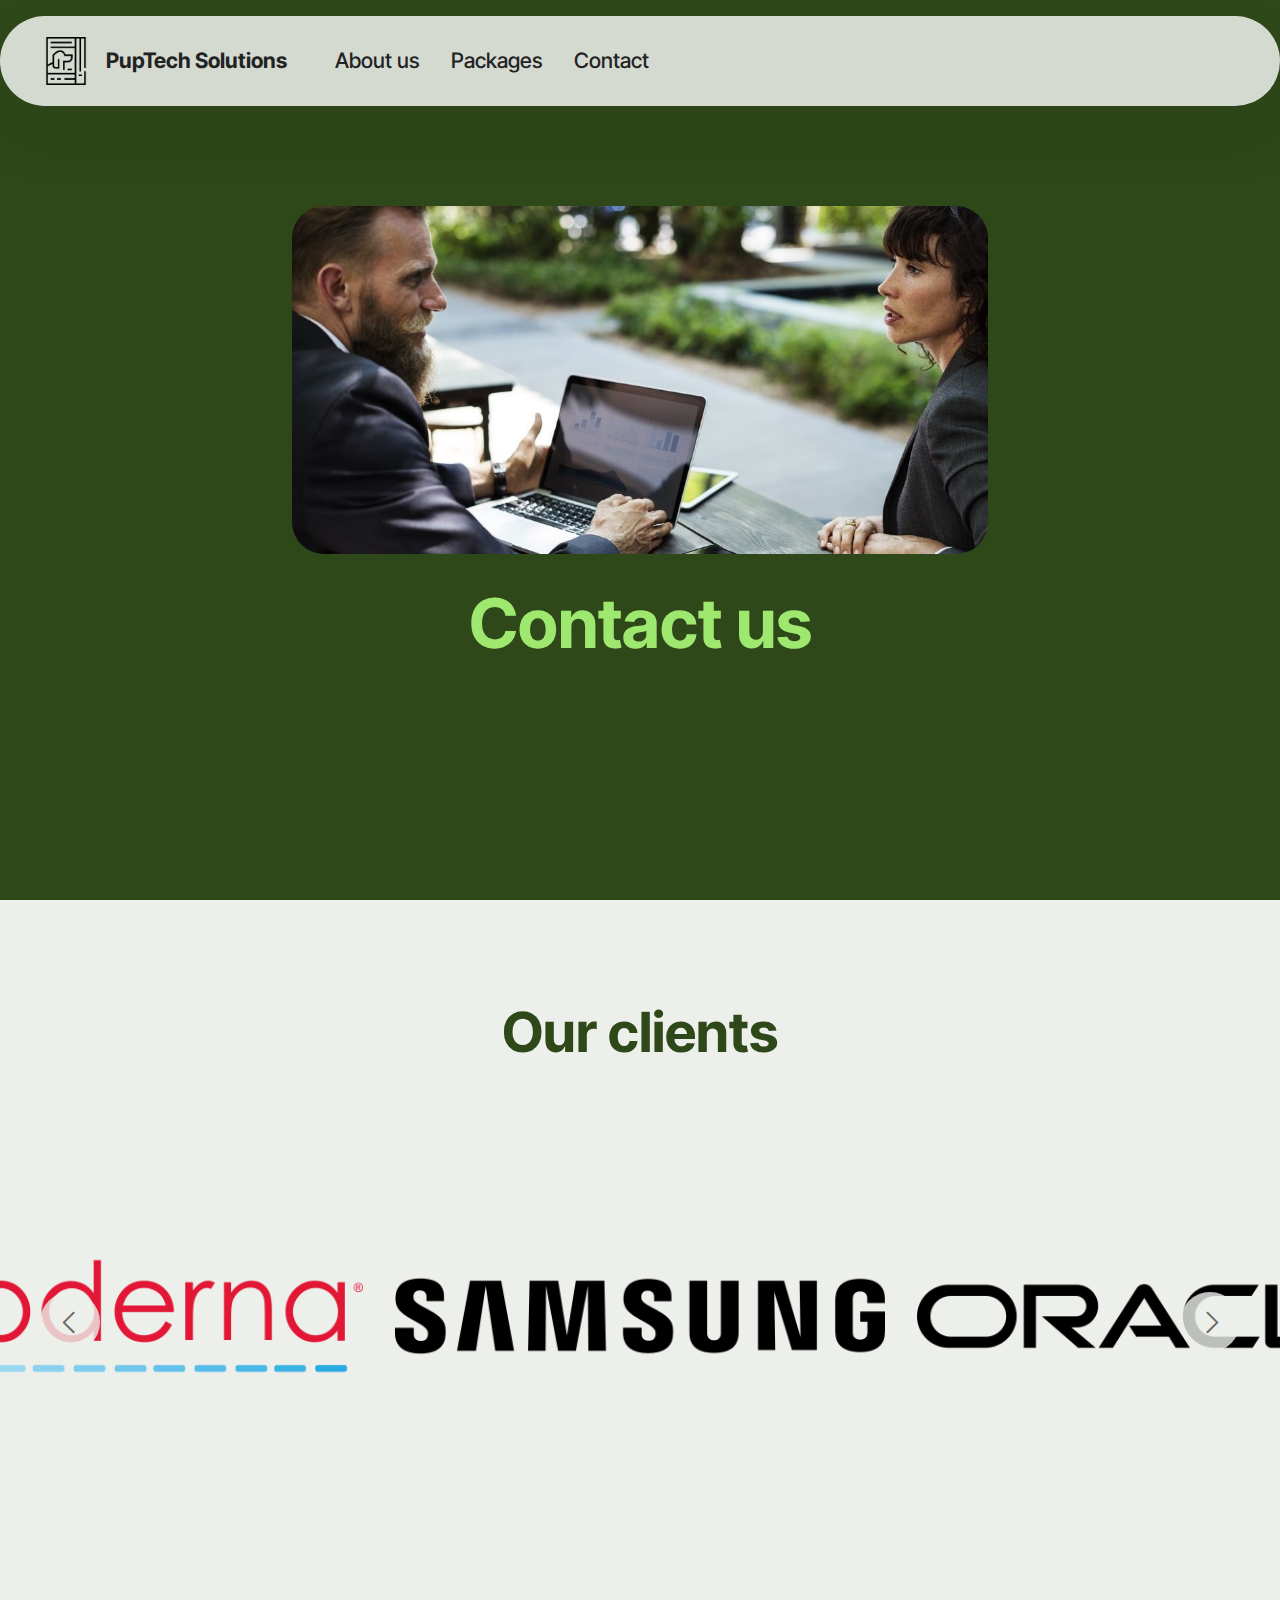
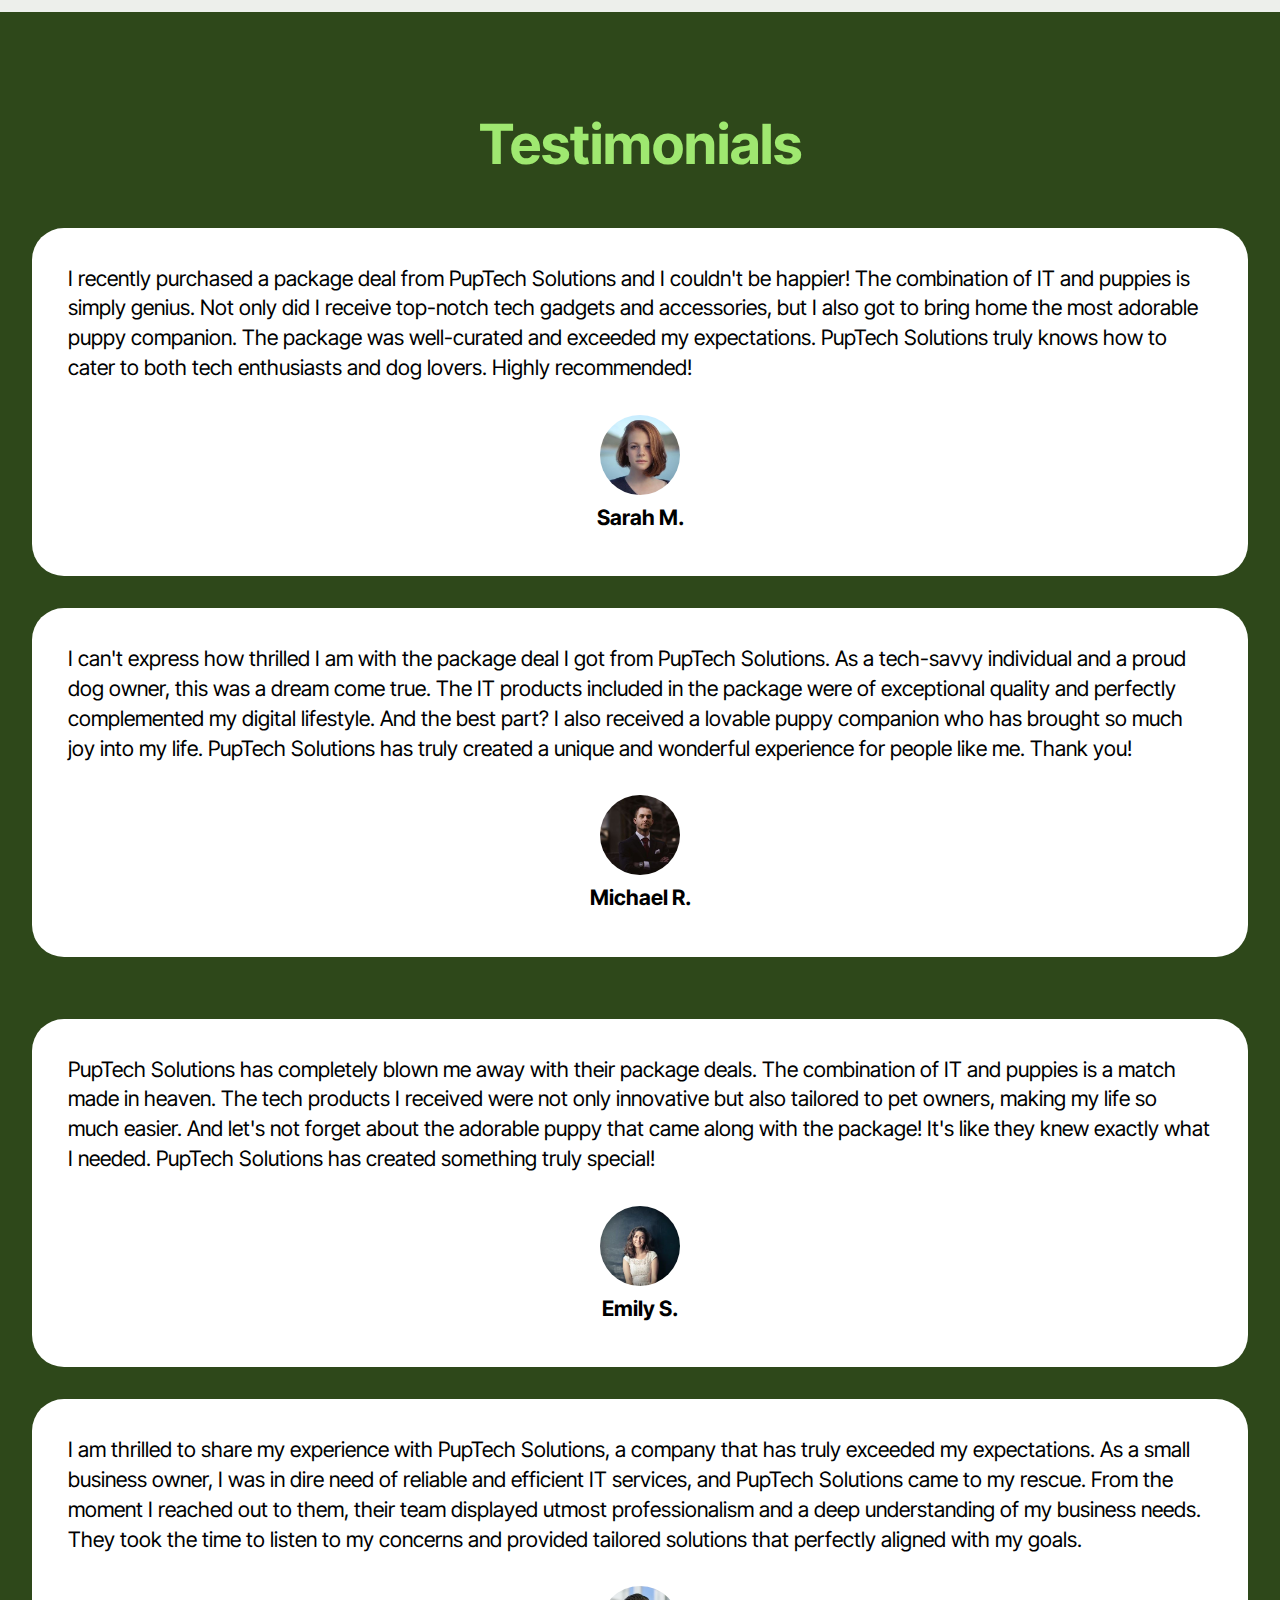
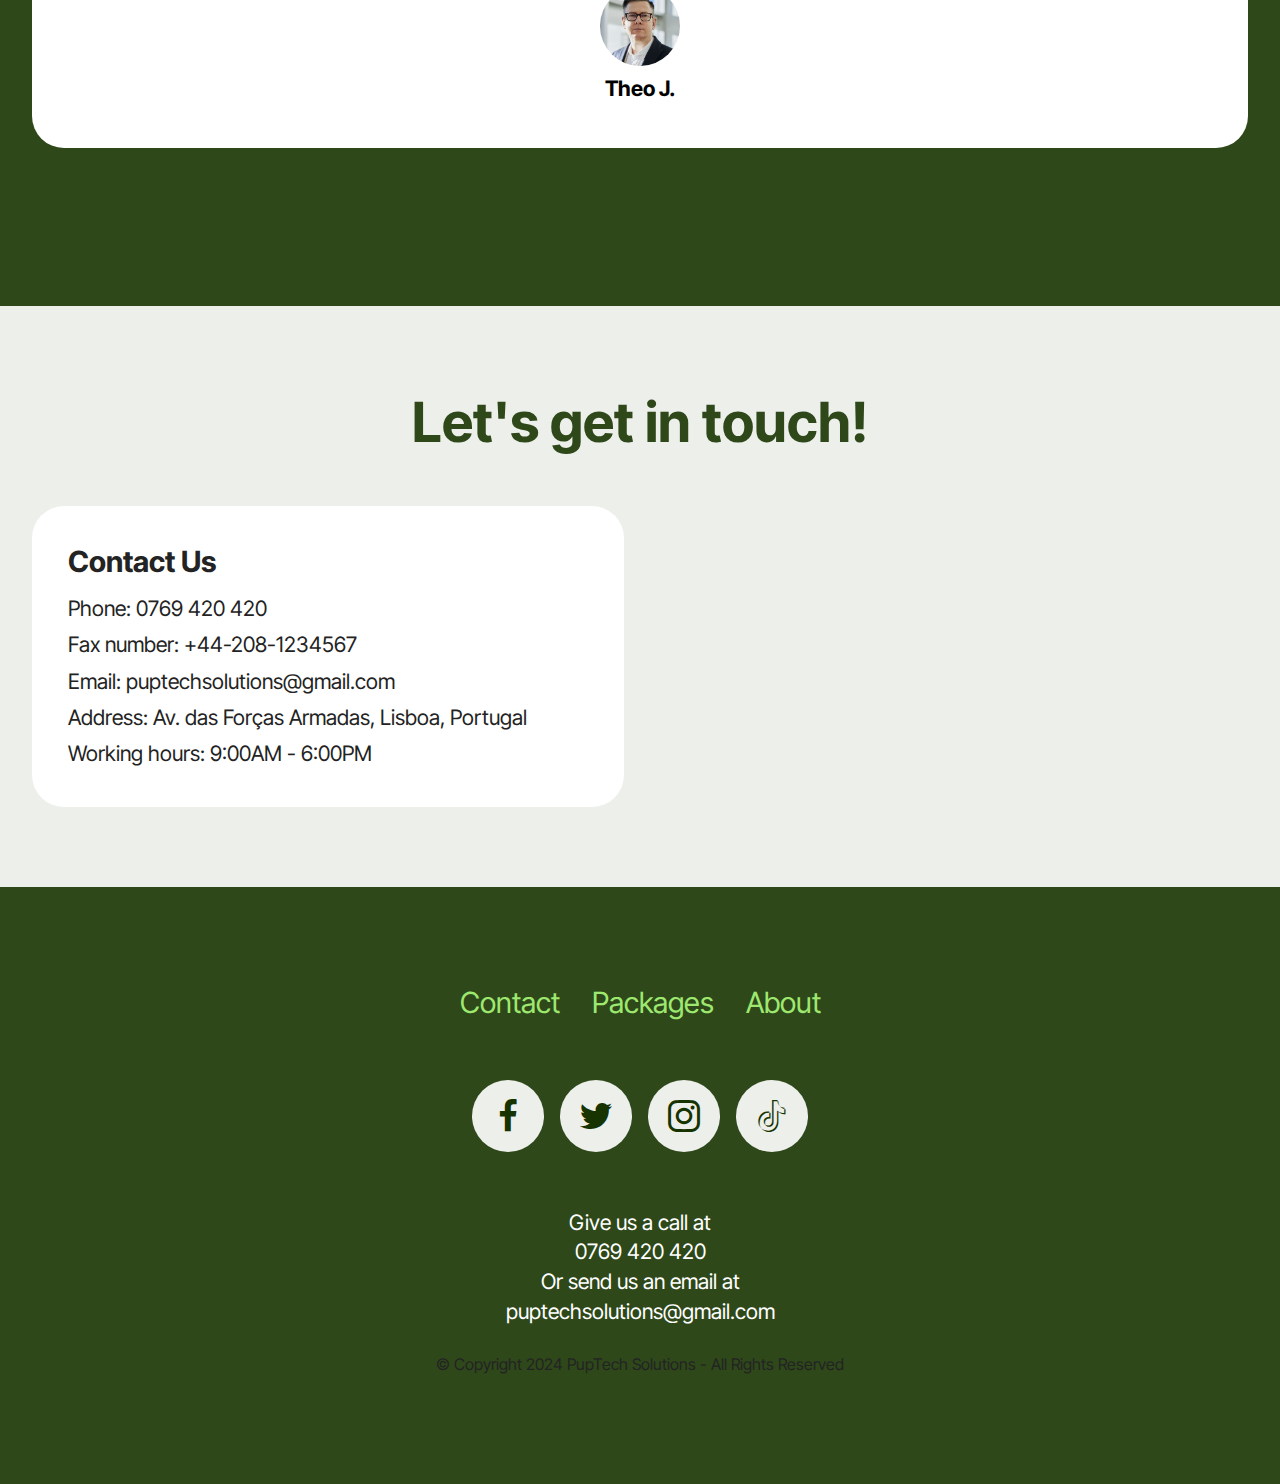
==== commit 4e1a7006: "I changed the collabs with pictures from flaticons" ====
--- a/contact.html
+++ b/contact.html
@@ -119,7 +119,7 @@
                                     <div class="slide-content">
                                         <div class="item-img">
                                             <div class="item-wrapper">
-                                                <img src="assets/images/1.png" alt="Recharge logo">
+                                                <img src="assets/images/1.png" alt="Samsung logo">
                                             </div>
                                         </div>
                                     </div>
@@ -130,7 +130,7 @@
                                     <div class="slide-content">
                                         <div class="item-img">
                                             <div class="item-wrapper">
-                                                <img src="assets/images/6.png" alt="Inspire logo"
+                                                <img src="assets/images/6.png" alt="Oracle logo"
                                                     data-slide-to="1" data-bs-slide-to="1">
                                             </div>
                                         </div>
@@ -141,7 +141,7 @@
                                     <div class="slide-content">
                                         <div class="item-img">
                                             <div class="item-wrapper">
-                                                <img src="assets/images/2.png" alt="Border logo"
+                                                <img src="assets/images/2.png" alt="Siemens logo"
                                                     data-slide-to="2" data-bs-slide-to="2">
                                             </div>
                                         </div>
@@ -152,7 +152,7 @@
                                     <div class="slide-content">
                                         <div class="item-img">
                                             <div class="item-wrapper">
-                                                <img src="assets/images/4.png" alt="Sitemark logo">
+                                                <img src="assets/images/4.png" alt="Moderna logo">
                                             </div>
                                         </div>
                                     </div>
@@ -255,7 +255,7 @@
                                 to listen to my concerns and provided tailored solutions that perfectly aligned with my
                                 goals.</p>
                             <div class="img-wrapper mt-4 mb-2">
-                                <img src="assets/images/m-46.jpeg" data-slide-to="3" data-bs-slide-to="4"
+                                <img src="assets/images/m-46.jpg" data-slide-to="3" data-bs-slide-to="4"
                                     alt="a man with glasses">
                             </div>
                             <p class="card-title mbr-fonts-style display-7"><strong>Theo J.</strong></p>
